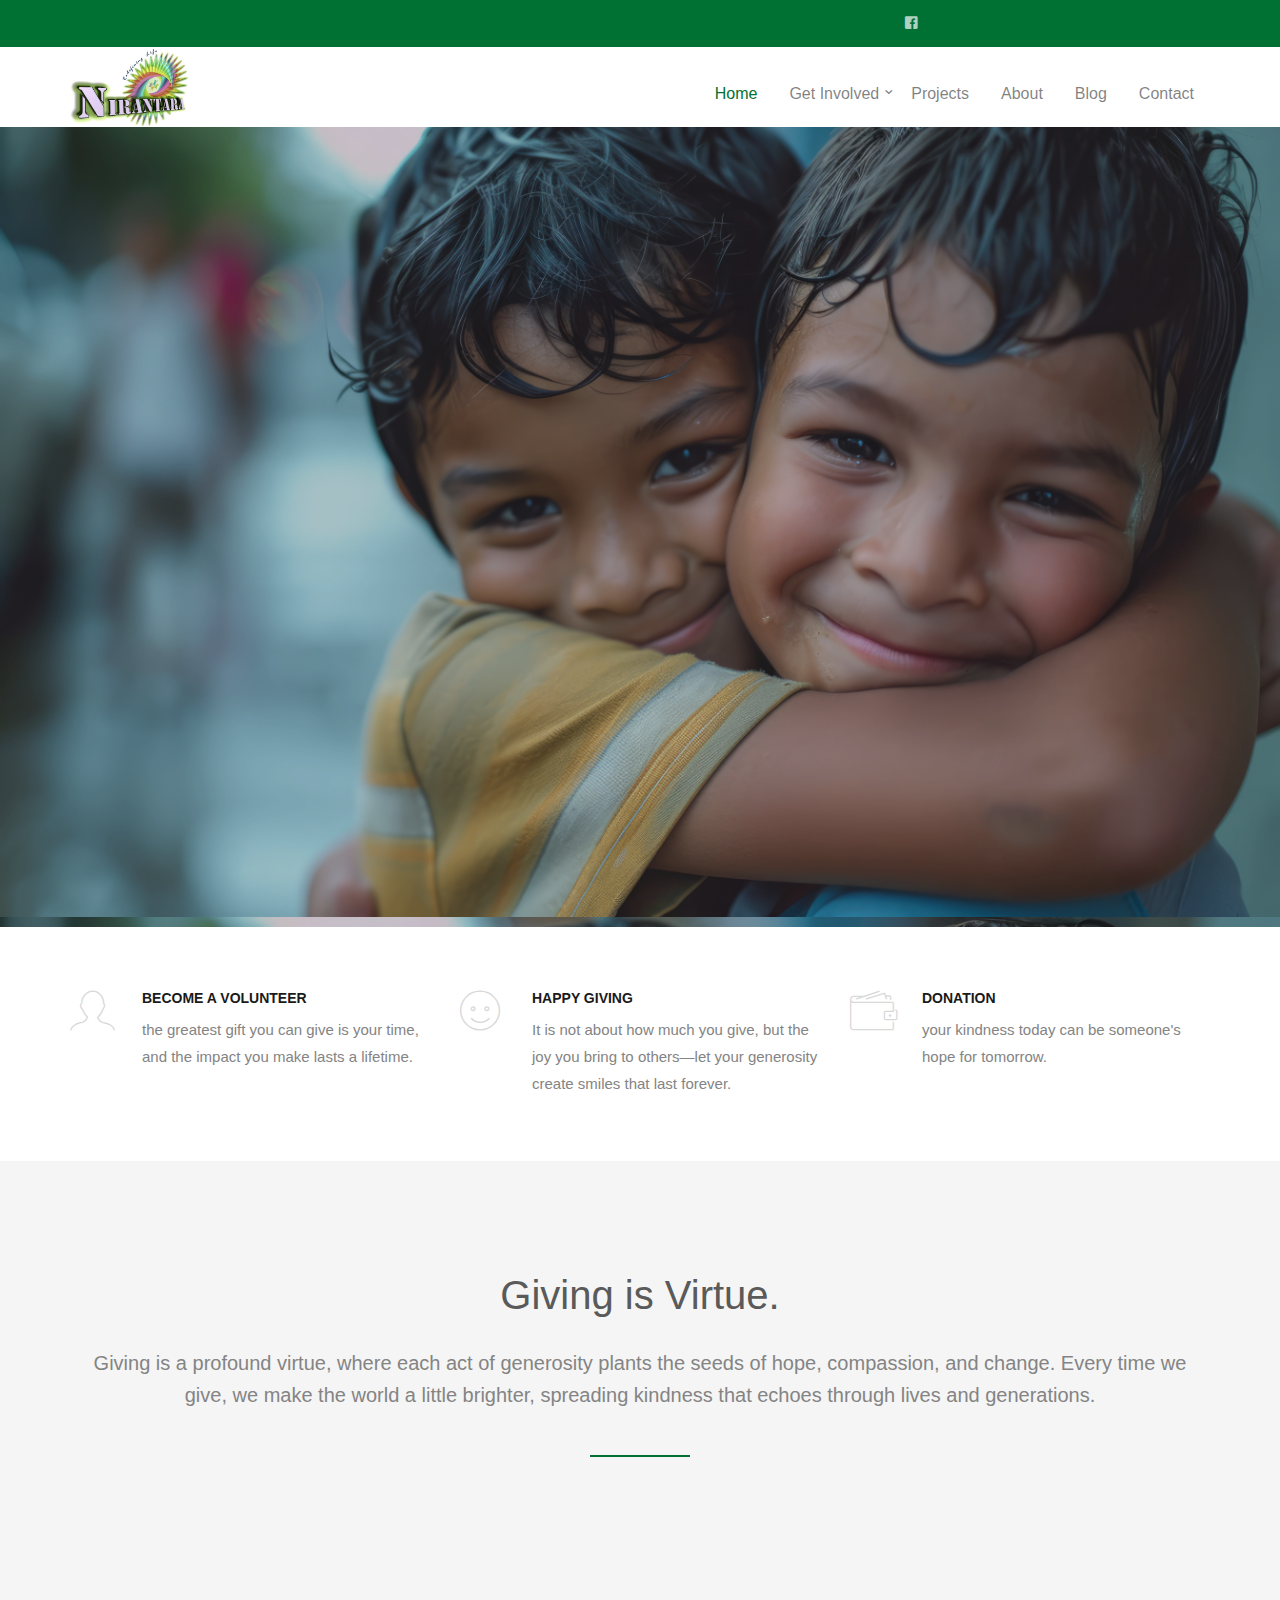
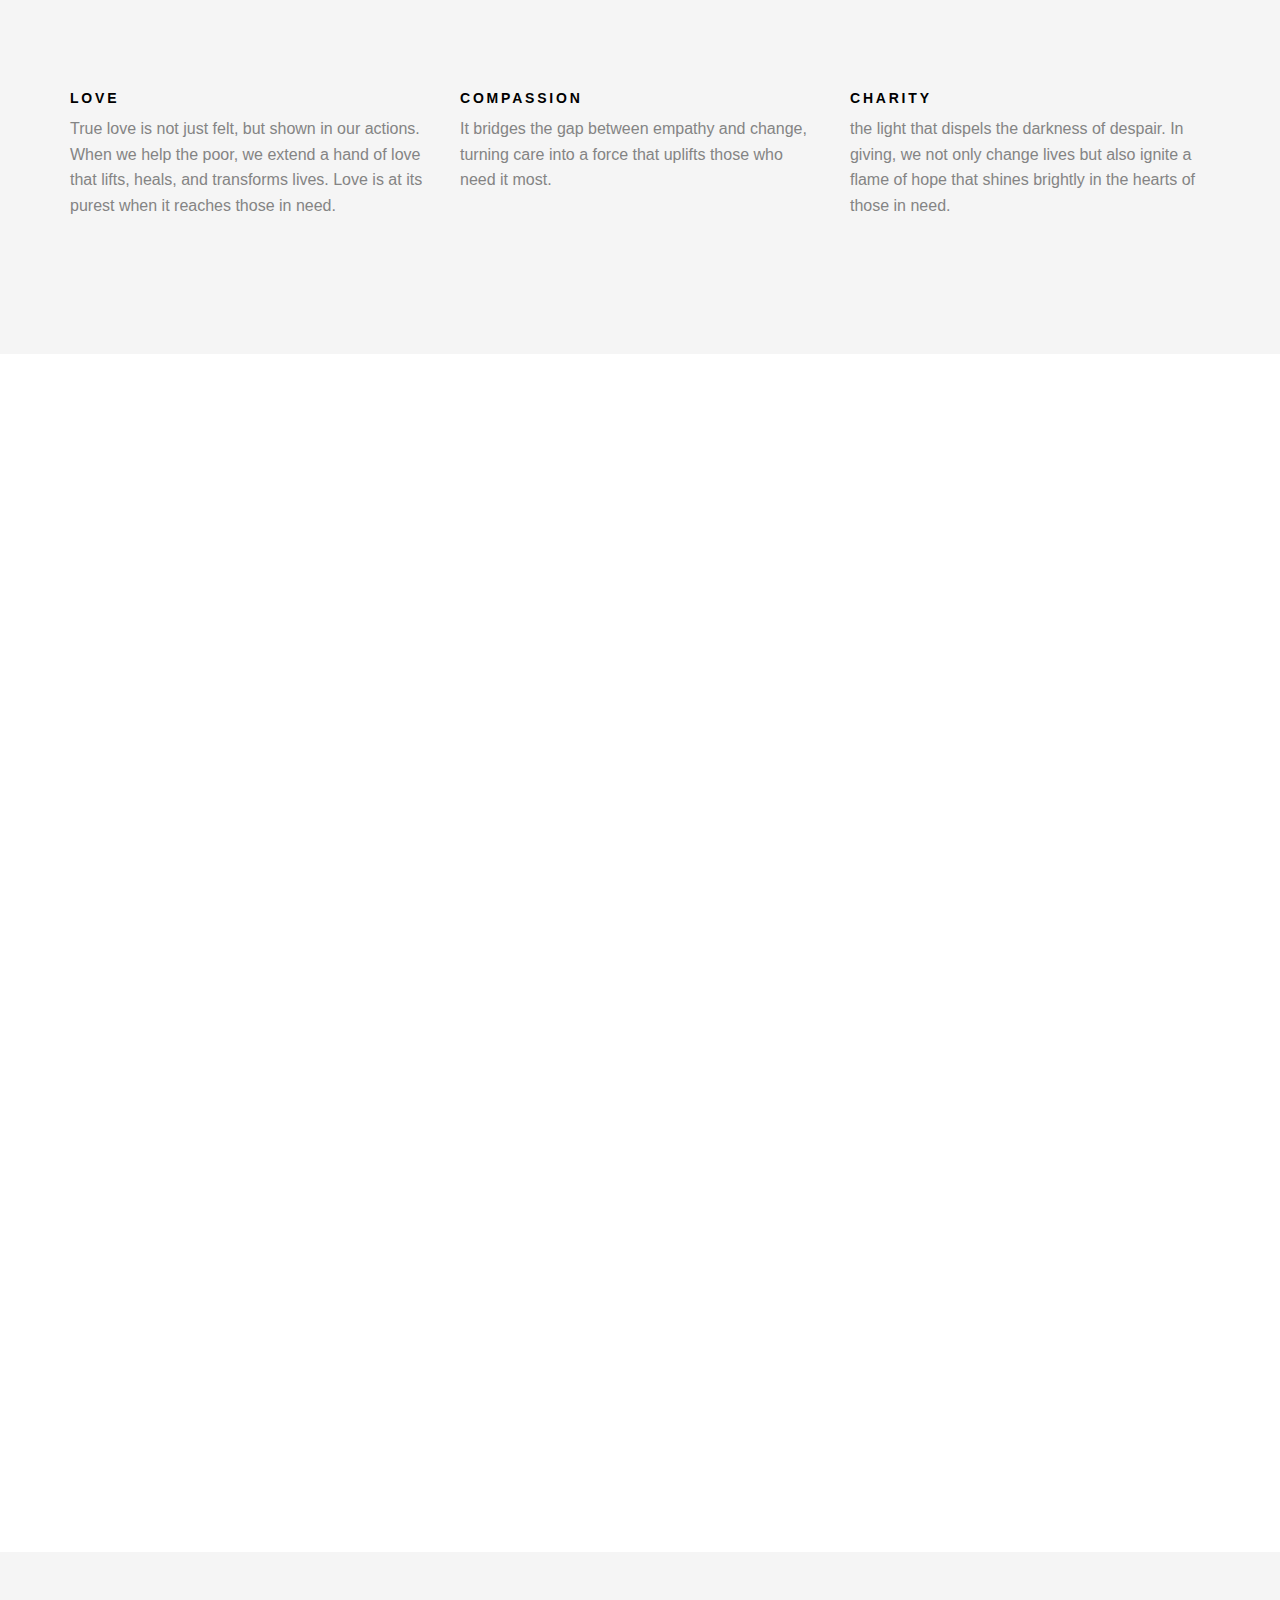
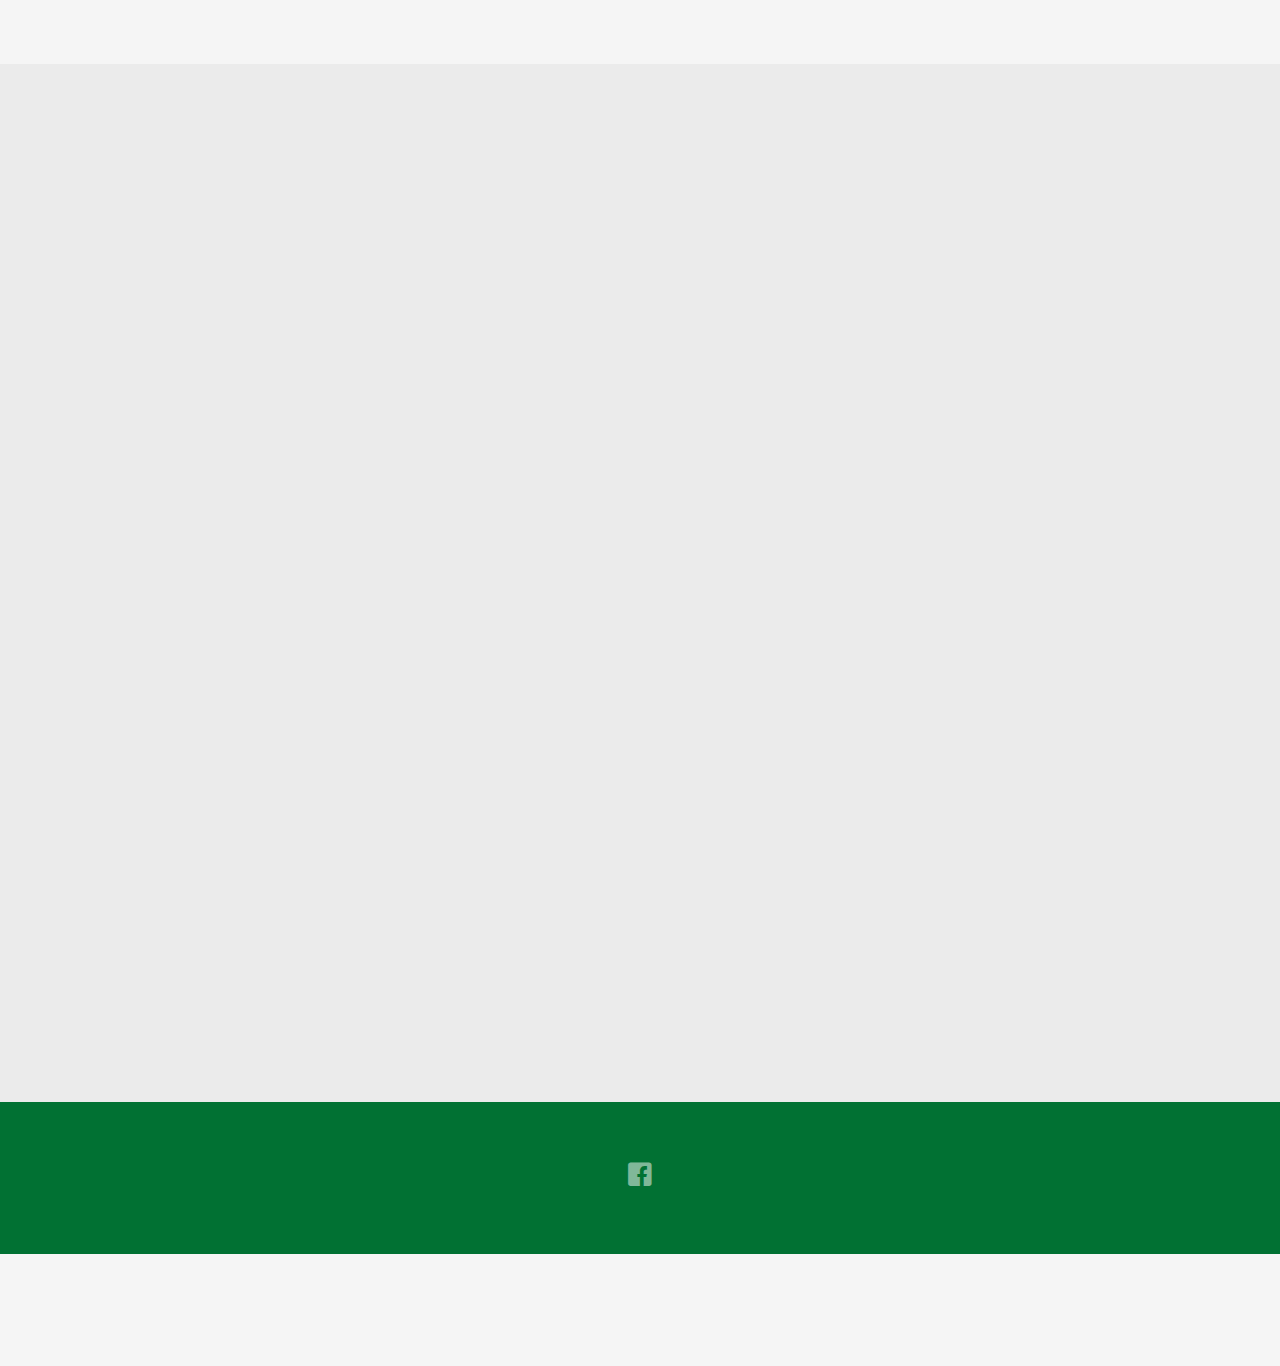
==== index.html @ 63028331 "v3" ====
<!DOCTYPE html>
<!--[if lt IE 7]>      <html class="no-js lt-ie9 lt-ie8 lt-ie7"> <![endif]-->
<!--[if IE 7]>         <html class="no-js lt-ie9 lt-ie8"> <![endif]-->
<!--[if IE 8]>         <html class="no-js lt-ie9"> <![endif]-->
<!--[if gt IE 8]><!--> <html class="no-js"> <!--<![endif]-->
	<head>
	<meta charset="utf-8">
	<meta http-equiv="X-UA-Compatible" content="IE=edge">
	<title>Charity &mdash; Nirantara Foundation</title>
	<meta name="viewport" content="width=device-width, initial-scale=1">
	<meta name="description" content="Free HTML5 Template by FREEHTML5.CO" />
	<meta name="keywords" content="free html5, free template, free bootstrap, html5, css3, mobile first, responsive" />
	<meta name="author" content="FREEHTML5.CO" />

 
	<meta property="og:title" content=""/>
	<meta property="og:image" content=""/>
	<meta property="og:url" content=""/>
	<meta property="og:site_name" content=""/>
	<meta property="og:description" content=""/>
	<meta name="twitter:title" content="" />
	<meta name="twitter:image" content="" />
	<meta name="twitter:url" content="" />
	<meta name="twitter:card" content="" />

	<!-- Place favicon.ico and apple-touch-icon.png in the root directory -->
	<link rel="shortcut icon" href="favicon.ico">

	<!-- <link href='https://fonts.googleapis.com/css?family=Open+Sans:400,700,300' rel='stylesheet' type='text/css'> -->
	
	<!-- Animate.css -->
	<link rel="stylesheet" href="css/animate.css">
	<!-- Icomoon Icon Fonts-->
	<link rel="stylesheet" href="css/icomoon.css">
	<!-- Bootstrap  -->
	<link rel="stylesheet" href="css/bootstrap.css">
	<!-- Superfish -->
	<link rel="stylesheet" href="css/superfish.css">

	<link rel="stylesheet" href="css/style.css">


	<!-- Modernizr JS -->
	<script src="js/modernizr-2.6.2.min.js"></script>
	<!-- FOR IE9 below -->
	<!--[if lt IE 9]>
	<script src="js/respond.min.js"></script>
	<![endif]-->

	</head>
	<body>
		<div id="fh5co-wrapper">
		<div id="fh5co-page">
		<div class="header-top">
			<div class="container">
				<div class="row">
					<div class="col-md-6 col-sm-6 text-left fh5co-link">

					</div>
					<div class="col-md-6 col-sm-6 text-right fh5co-social">
						<a href="https://www.facebook.com/NirantaraFoundation/" class="grow"><i class="icon-facebook2"></i></a>
					</div>
				</div>
			</div>
		</div>
		<header id="fh5co-header-section" class="sticky-banner">
			<div class="container">
				<div class="nav-header">
					<a href="#" class="js-fh5co-nav-toggle fh5co-nav-toggle dark"><i></i></a>
					<h1 id="fh5co-logo"><a href="index.html"></a></h1>
					<img src="images/Nirantara (1).png" style="width: 120px; height:80px;">
                  
					<!-- START #fh5co-menu-wrap -->
					<nav id="fh5co-menu-wrap" role="navigation">
						<ul class="sf-menu" id="fh5co-primary-menu">
							<li class="active">
								<a href="index.html">Home</a>
							</li>
							<li>
								<a href="#" class="fh5co-sub-ddown">Get Involved</a>
								<ul class="fh5co-sub-menu">
									<li><a href="donate.html" style="opacity: 2 ;">Donate</a></li>
									<li><a href="#" style="opacity: 0.35;">Fundraise</a></li>
									<li><a href="#" style="opacity: 0.35;">Campaign</a></li>
									<li><a href="#" style="opacity: 0.35;">Volunteer</a></li>
								</ul>
							</li>
							
							<li>
								<a href="projects.html">Projects</a>
							</li>
							<li><a href="about.html">About</a></li>
							<li><a href="blog.html">Blog</a></li>
							<li><a href="contact.html">Contact</a></li>
						</ul>
					</nav>
				</div>
			</div>
		</header>


		<div class="fh5co-hero">
			<div class="fh5co-overlay"></div>
			<div class="fh5co-cover text-center" data-stellar-background-ratio="0.5" style="background-image: url(images/cover_bg_1.jpg);">
				<div class="desc animate-box">
					<h2>Join Us in Making a Difference</h2>
					<span><a class="btn btn-primary btn-lg" href="donate.html">Donate Now</a></span>

				</div>
			</div>

		</div>
		<!-- end:header-top -->
		<div id="fh5co-features">
			<div class="container">
				<div class="row">
					<div class="col-md-4">

						<div class="feature-left">
							<span class="icon">
								<i class="icon-profile-male"></i>
							</span>
							<div class="feature-copy">
								<h3>Become a volunteer</h3>
								<p>the greatest gift you can give is your time, and the impact you make lasts a lifetime.</p>
								
							</div>
						</div>

					</div>

					<div class="col-md-4">
						<div class="feature-left">
							<span class="icon">
								<i class="icon-happy"></i>
							</span>
							<div class="feature-copy">
								<h3>Happy Giving</h3>
								<p>It is not about how much you give, but the joy you bring to others—let your generosity create smiles that last forever.</p>
								
							</div>
						</div>

					</div>
					<div class="col-md-4">
						<div class="feature-left">
							<span class="icon">
								<i class="icon-wallet"></i>
							</span>
							<div class="feature-copy">
								<h3>Donation</h3>
								<p>your kindness today can be someone's hope for tomorrow.</p>
								
							</div>
						</div>
					</div>
				</div>
			</div>
		</div>

		<div id="fh5co-feature-product" class="fh5co-section-gray">
			<div class="container">
				<div class="row">
					<div class="col-md-12 text-center heading-section">
						<h3>Giving is Virtue.</h3>
						<p>Giving is a profound virtue, where each act of generosity plants the seeds of hope, compassion, and change. Every time we give, we make the world a little brighter, spreading kindness that echoes through lives and generations.</p>
					</div>
				</div>

				<div class="row row-bottom-padded-md">
					<div class="col-md-12 text-center animate-box">
						<p><img src="C:\Users\richu jos cherian\OneDrive\Desktop\charity\images\new\1.jpg.jpg" class="img-responsive"></p>
					</div>
					<div class="col-md-6 text-center animate-box">
						<p><img src="C:\Users\richu jos cherian\OneDrive\Desktop\charity\images\new\2.jpg"  class="img-responsive"></p>
					</div>
					<div class="col-md-6 text-center animate-box">
						<p><img src="C:\Users\richu jos cherian\OneDrive\Desktop\charity\images\new\3.jpg" alt="Free HTML5 Bootstrap Template" class="img-responsive"></p>
					</div>
				</div>
				<div class="row">
					<div class="col-md-4">
						<div class="feature-text">
							<h3>Love</h3>
							<p>True love is not just felt, but shown in our actions. When we help the poor, we extend a hand of love that lifts, heals, and transforms lives. Love is at its purest when it reaches those in need.</p>
						</div>
					</div>
					<div class="col-md-4">
						<div class="feature-text">
							<h3>Compassion</h3>
							<p>It bridges the gap between empathy and change, turning care into a force that uplifts those who need it most.</p>
						</div>
					</div>
					<div class="col-md-4">
						<div class="feature-text">
							<h3>Charity</h3>
							<p>the light that dispels the darkness of despair. In giving, we not only change lives but also ignite a flame of hope that shines brightly in the hearts of those in need.</p>
						</div>
					</div>
				</div>

				
			</div>
		</div>

		
		<div id="fh5co-portfolio">
			<div class="container">

				<div class="row">
					<div class="col-md-6 col-md-offset-3 text-center heading-section animate-box">
						<h3>Our Gallery</h3>
						</div>
				</div>

				
				<div class="row row-bottom-padded-md">
					<div class="col-md-12">
						<ul id="fh5co-portfolio-list">

							<li class="two-third animate-box" data-animate-effect="fadeIn" style="background-image: url('C:/Users/richu jos cherian/OneDrive/Desktop/charity/images/new/4.jpg');">

								<a href="#" class="color-3">
									<div class="case-studies-summary">
										<span>Give Love</span>
										<h2>Donation is caring</h2>
									</div>
								</a>
							</li>
						
							<li class="one-third animate-box" data-animate-effect="fadeIn" style="background-image: url('C:/Users/richu jos cherian/OneDrive/Desktop/charity/images/new/IMG20240126120654.jpg');">

								<a href="#" class="color-4">
									<div class="case-studies-summary">
										<span>Give Love</span>
										<h2>Small acts, big impacts</h2>
									</div>
								</a>
							</li>

							<li class="one-third animate-box" data-animate-effect="fadeIn" style="background-image: url('C:/Users/richu jos cherian/OneDrive/Desktop/charity/images/new/IMG20231202111109.jpg'); "> 
								<a href="#" class="color-5">
									<div class="case-studies-summary">
										<span>Give Love</span>
										<h2>Share hope through donations</h2>
									</div>
								</a>
							</li>
							<li class="two-third animate-box" data-animate-effect="fadeIn" style="background-image: url('C:/Users/richu jos cherian/OneDrive/Desktop/charity/images/new/IMG20231201114605.jpg'); ">
								<a href="#" class="color-6">
									<div class="case-studies-summary">
										<span>Give Love</span>
										<h2>Giving changes lives</h2>
									</div>
								</a>
							</li>
						</ul>		
					</div>
				</div>


				</div>

				
			</div>
		</div>
		

		
		<div id="fh5co-content-section" class="fh5co-section-gray">
			
		<!-- END What we do -->


		<div id="fh5co-blog-section" class="fh5co-section-gray">
			<div class="container">
				<div class="row">
					<div class="col-md-8 col-md-offset-2 text-center heading-section animate-box">
						<h3>Recent From Blog</h3>
						<p>These are the some of our recent successful events </p>
					</div>
				</div>
			</div>
			<div class="container">
				<div class="row row-bottom-padded-md">
					<div class="col-lg-4 col-md-4 col-sm-6">
						<div class="fh5co-blog animate-box">
							<div class="blog-text">
								<div class="prod-title">
									<h3><a href=""#>Jeeva Jyothi-wheel chair donation</a></h3>
									<span class="posted_by">8th sep 2024</span>
									<p>As part of our Jeeva Jyothi project, we have donated wheelchairs to individuals in need, helping enhance their mobility and independence. This initiative reflects our commitment to uplifting lives and promoting inclusivity for those with disabilities. By providing essential support, we aim to empower recipients and ensure they can navigate their daily lives with dignity and ease.</p>
								</div>
							</div> 
						</div>
					</div>
					<div class="col-lg-4 col-md-4 col-sm-6">
						<div class="fh5co-blog animate-box">
							<div class="blog-text">
								<div class="prod-title">
									<h3><a href=""#>Shikshana-science experiment kit donation</a></h3>
									<span class="posted_by">31st Aug 2024</span>
	
									<p>As part of our Shikshana project, we have donated science experiment kits to 20 government schools. This initiative aims to enhance the learning experience by providing students with hands-on opportunities to explore scientific concepts. By equipping schools with these resources, we strive to foster a love for science and encourage creativity and critical thinking among young learners.</p>
									
								</div>
							</div> 
						</div>
					</div>
					<div class="clearfix visible-sm-block"></div>
					<div class="col-lg-4 col-md-4 col-sm-6">
						<div class="fh5co-blog animate-box">
							<div class="blog-text">
								<div class="prod-title">
									<h3><a href=""#>Jeeva Jyothi-medicine support to old age peoples</a></h3>
									<span class="posted_by">24th july 2024</span>
									
									<p>We have provided medicine support to elderly individuals in need, ensuring they have access to essential medications for their health and well-being. This initiative aims to enhance the quality of life for senior citizens, promoting their dignity and independence. </p>
									
								</div>
							</div> 
						</div>
					</div>
					<div class="clearfix visible-md-block"></div>
				</div>

				<div class="row">
					<div class="col-md-4 col-md-offset-4 text-center animate-box">
						<a href="#" class="btn btn-primary btn-lg">Our Blog</a>
					</div>
				</div>

			</div>
		</div>
		<!-- fh5co-blog-section -->
		<footer>
			<div id="footer">
				<div class="container">
					<div class="row">
						<div class="col-md-6 col-md-offset-3 text-center">
							<p class="fh5co-social-icons">
								
								<a href="https://www.facebook.com/NirantaraFoundation/"><i class="icon-facebook2"></i></a>

							</p>
							</div>
					</div>
				</div>
			</div>
		</footer>
	

	</div>
	<!-- END fh5co-page -->

	</div>
	<!-- END fh5co-wrapper -->

	<!-- jQuery -->


	<script src="js/jquery.min.js"></script>
	<!-- jQuery Easing -->
	<script src="js/jquery.easing.1.3.js"></script>
	<!-- Bootstrap -->
	<script src="js/bootstrap.min.js"></script>
	<!-- Waypoints -->
	<script src="js/jquery.waypoints.min.js"></script>
	<script src="js/sticky.js"></script>

	<!-- Stellar -->
	<script src="js/jquery.stellar.min.js"></script>
	<!-- Superfish -->
	<script src="js/hoverIntent.js"></script>
	<script src="js/superfish.js"></script>
	
	<!-- Main JS -->
	<script src="js/main.js"></script>

	</body>
</html>
---- css/icomoon.css ----
@font-face {
    font-family: 'icomoon';
    src:    url('fonts/icomoon.eot?1oniuf');
    src:    url('fonts/icomoon.eot?1oniuf#iefix') format('embedded-opentype'),
        url('fonts/icomoon.ttf?1oniuf') format('truetype'),
        url('fonts/icomoon.woff?1oniuf') format('woff'),
        url('fonts/icomoon.svg?1oniuf#icomoon') format('svg');
    font-weight: normal;
    font-style: normal;
}

[class^="icon-"], [class*=" icon-"] {
    /* use !important to prevent issues with browser extensions that change fonts */
    font-family: 'icomoon' !important;
    speak: none;
    font-style: normal;
    font-weight: normal;
    font-variant: normal;
    text-transform: none;
    line-height: 1;

    /* Better Font Rendering =========== */
    -webkit-font-smoothing: antialiased;
    -moz-osx-font-smoothing: grayscale;
}

.icon-mobile:before {
    content: "\e000";
}
.icon-laptop:before {
    content: "\e001";
}
.icon-desktop:before {
    content: "\e002";
}
.icon-tablet:before {
    content: "\e003";
}
.icon-phone:before {
    content: "\e004";
}
.icon-document:before {
    content: "\e005";
}
.icon-documents:before {
    content: "\e006";
}
.icon-search:before {
    content: "\e007";
}
.icon-clipboard:before {
    content: "\e008";
}
.icon-newspaper:before {
    content: "\e009";
}
.icon-notebook:before {
    content: "\e00a";
}
.icon-book-open:before {
    content: "\e00b";
}
.icon-browser:before {
    content: "\e00c";
}
.icon-calendar:before {
    content: "\e00d";
}
.icon-presentation:before {
    content: "\e00e";
}
.icon-picture:before {
    content: "\e00f";
}
.icon-pictures:before {
    content: "\e010";
}
.icon-video:before {
    content: "\e011";
}
.icon-camera:before {
    content: "\e012";
}
.icon-printer:before {
    content: "\e013";
}
.icon-toolbox:before {
    content: "\e014";
}
.icon-briefcase:before {
    content: "\e015";
}
.icon-wallet:before {
    content: "\e016";
}
.icon-gift:before {
    content: "\e017";
}
.icon-bargraph:before {
    content: "\e018";
}
.icon-grid:before {
    content: "\e019";
}
.icon-expand:before {
    content: "\e01a";
}
.icon-focus:before {
    content: "\e01b";
}
.icon-edit:before {
    content: "\e01c";
}
.icon-adjustments:before {
    content: "\e01d";
}
.icon-ribbon:before {
    content: "\e01e";
}
.icon-hourglass:before {
    content: "\e01f";
}
.icon-lock:before {
    content: "\e020";
}
.icon-megaphone:before {
    content: "\e021";
}
.icon-shield:before {
    content: "\e022";
}
.icon-trophy:before {
    content: "\e023";
}
.icon-flag:before {
    content: "\e024";
}
.icon-map:before {
    content: "\e025";
}
.icon-puzzle:before {
    content: "\e026";
}
.icon-basket:before {
    content: "\e027";
}
.icon-envelope:before {
    content: "\e028";
}
.icon-streetsign:before {
    content: "\e029";
}
.icon-telescope:before {
    content: "\e02a";
}
.icon-gears:before {
    content: "\e02b";
}
.icon-key:before {
    content: "\e02c";
}
.icon-paperclip:before {
    content: "\e02d";
}
.icon-attachment:before {
    content: "\e02e";
}
.icon-pricetags:before {
    content: "\e02f";
}
.icon-lightbulb:before {
    content: "\e030";
}
.icon-layers:before {
    content: "\e031";
}
.icon-pencil:before {
    content: "\e032";
}
.icon-tools:before {
    content: "\e033";
}
.icon-tools-2:before {
    content: "\e034";
}
.icon-scissors:before {
    content: "\e035";
}
.icon-paintbrush:before {
    content: "\e036";
}
.icon-magnifying-glass:before {
    content: "\e037";
}
.icon-circle-compass:before {
    content: "\e038";
}
.icon-linegraph:before {
    content: "\e039";
}
.icon-mic:before {
    content: "\e03a";
}
.icon-strategy:before {
    content: "\e03b";
}
.icon-beaker:before {
    content: "\e03c";
}
.icon-caution:before {
    content: "\e03d";
}
.icon-recycle:before {
    content: "\e03e";
}
.icon-anchor:before {
    content: "\e03f";
}
.icon-profile-male:before {
    content: "\e040";
}
.icon-profile-female:before {
    content: "\e041";
}
.icon-bike:before {
    content: "\e042";
}
.icon-wine:before {
    content: "\e043";
}
.icon-hotairballoon:before {
    content: "\e044";
}
.icon-globe:before {
    content: "\e045";
}
.icon-genius:before {
    content: "\e046";
}
.icon-map-pin:before {
    content: "\e047";
}
.icon-dial:before {
    content: "\e048";
}
.icon-chat:before {
    content: "\e049";
}
.icon-heart:before {
    content: "\e04a";
}
.icon-cloud:before {
    content: "\e04b";
}
.icon-upload:before {
    content: "\e04c";
}
.icon-download:before {
    content: "\e04d";
}
.icon-target:before {
    content: "\e04e";
}
.icon-hazardous:before {
    content: "\e04f";
}
.icon-piechart:before {
    content: "\e050";
}
.icon-speedometer:before {
    content: "\e051";
}
.icon-global:before {
    content: "\e052";
}
.icon-compass:before {
    content: "\e053";
}
.icon-lifesaver:before {
    content: "\e054";
}
.icon-clock:before {
    content: "\e055";
}
.icon-aperture:before {
    content: "\e056";
}
.icon-quote:before {
    content: "\e057";
}
.icon-scope:before {
    content: "\e058";
}
.icon-alarmclock:before {
    content: "\e059";
}
.icon-refresh:before {
    content: "\e05a";
}
.icon-happy:before {
    content: "\e05b";
}
.icon-sad:before {
    content: "\e05c";
}
.icon-facebook:before {
    content: "\e05d";
}
.icon-twitter:before {
    content: "\e05e";
}
.icon-googleplus:before {
    content: "\e05f";
}
.icon-rss:before {
    content: "\e060";
}
.icon-tumblr:before {
    content: "\e061";
}
.icon-linkedin:before {
    content: "\e062";
}
.icon-dribbble:before {
    content: "\e063";
}
.icon-box2:before {
    content: "\ea82";
}
.icon-write:before {
    content: "\ea83";
}
.icon-clock2:before {
    content: "\ea84";
}
.icon-reply2:before {
    content: "\ea85";
}
.icon-reply-all2:before {
    content: "\ea86";
}
.icon-forward2:before {
    content: "\ea87";
}
.icon-flag2:before {
    content: "\ea88";
}
.icon-search2:before {
    content: "\ea89";
}
.icon-trash2:before {
    content: "\ea8a";
}
.icon-envelope2:before {
    content: "\ea8b";
}
.icon-bubble:before {
    content: "\ea8c";
}
.icon-bubbles:before {
    content: "\ea8d";
}
.icon-user2:before {
    content: "\ea8e";
}
.icon-users2:before {
    content: "\ea8f";
}
.icon-cloud2:before {
    content: "\ea90";
}
.icon-download2:before {
    content: "\ea91";
}
.icon-upload2:before {
    content: "\ea92";
}
.icon-rain:before {
    content: "\ea93";
}
.icon-sun:before {
    content: "\ea94";
}
.icon-moon2:before {
    content: "\ea95";
}
.icon-bell2:before {
    content: "\ea96";
}
.icon-folder2:before {
    content: "\ea97";
}
.icon-pin2:before {
    content: "\ea98";
}
.icon-sound2:before {
    content: "\ea99";
}
.icon-microphone:before {
    content: "\ea9a";
}
.icon-camera2:before {
    content: "\ea9b";
}
.icon-image2:before {
    content: "\ea9c";
}
.icon-cog2:before {
    content: "\ea9d";
}
.icon-calendar2:before {
    content: "\ea9e";
}
.icon-book2:before {
    content: "\ea9f";
}
.icon-map-marker:before {
    content: "\eaa0";
}
.icon-store:before {
    content: "\eaa1";
}
.icon-support:before {
    content: "\eaa2";
}
.icon-tag2:before {
    content: "\eaa3";
}
.icon-heart2:before {
    content: "\eaa4";
}
.icon-video-camera:before {
    content: "\eaa5";
}
.icon-trophy2:before {
    content: "\eaa6";
}
.icon-cart:before {
    content: "\eaa7";
}
.icon-eye2:before {
    content: "\eaa8";
}
.icon-cancel:before {
    content: "\eaa9";
}
.icon-chart:before {
    content: "\eaaa";
}
.icon-target2:before {
    content: "\eaab";
}
.icon-printer2:before {
    content: "\eaac";
}
.icon-location2:before {
    content: "\eaad";
}
.icon-bookmark2:before {
    content: "\eaae";
}
.icon-monitor:before {
    content: "\eaaf";
}
.icon-cross2:before {
    content: "\eab0";
}
.icon-plus2:before {
    content: "\eab1";
}
.icon-left:before {
    content: "\eab2";
}
.icon-up:before {
    content: "\eab3";
}
.icon-browser2:before {
    content: "\eab4";
}
.icon-windows:before {
    content: "\eab5";
}
.icon-switch2:before {
    content: "\eab6";
}
.icon-dashboard:before {
    content: "\eab7";
}
.icon-play:before {
    content: "\eab8";
}
.icon-fast-forward:before {
    content: "\eab9";
}
.icon-next:before {
    content: "\eaba";
}
.icon-refresh2:before {
    content: "\eabb";
}
.icon-film:before {
    content: "\eabc";
}
.icon-home2:before {
    content: "\eabd";
}
.icon-add-to-list:before {
    content: "\e901";
}
.icon-classic-computer:before {
    content: "\e902";
}
.icon-controller-fast-backward:before {
    content: "\e903";
}
.icon-creative-commons-attribution:before {
    content: "\e904";
}
.icon-creative-commons-noderivs:before {
    content: "\e905";
}
.icon-creative-commons-noncommercial-eu:before {
    content: "\e906";
}
.icon-creative-commons-noncommercial-us:before {
    content: "\e907";
}
.icon-creative-commons-public-domain:before {
    content: "\e908";
}
.icon-creative-commons-remix:before {
    content: "\e909";
}
.icon-creative-commons-share:before {
    content: "\e90a";
}
.icon-creative-commons-sharealike:before {
    content: "\e90b";
}
.icon-creative-commons:before {
    content: "\e90c";
}
.icon-document-landscape:before {
    content: "\e90d";
}
.icon-remove-user:before {
    content: "\e90e";
}
.icon-warning:before {
    content: "\e90f";
}
.icon-arrow-bold-down:before {
    content: "\e910";
}
.icon-arrow-bold-left:before {
    content: "\e911";
}
.icon-arrow-bold-right:before {
    content: "\e912";
}
.icon-arrow-bold-up:before {
    content: "\e913";
}
.icon-arrow-down:before {
    content: "\e914";
}
.icon-arrow-left:before {
    content: "\e915";
}
.icon-arrow-long-down:before {
    content: "\e916";
}
.icon-arrow-long-left:before {
    content: "\e917";
}
.icon-arrow-long-right:before {
    content: "\e918";
}
.icon-arrow-long-up:before {
    content: "\e919";
}
.icon-arrow-right:before {
    content: "\e91a";
}
.icon-arrow-up:before {
    content: "\e91b";
}
.icon-arrow-with-circle-down:before {
    content: "\e91c";
}
.icon-arrow-with-circle-left:before {
    content: "\e91d";
}
.icon-arrow-with-circle-right:before {
    content: "\e91e";
}
.icon-arrow-with-circle-up:before {
    content: "\e91f";
}
.icon-bookmark:before {
    content: "\e920";
}
.icon-bookmarks:before {
    content: "\e921";
}
.icon-chevron-down:before {
    content: "\e922";
}
.icon-chevron-left:before {
    content: "\e923";
}
.icon-chevron-right:before {
    content: "\e924";
}
.icon-chevron-small-down:before {
    content: "\e925";
}
.icon-chevron-small-left:before {
    content: "\e926";
}
.icon-chevron-small-right:before {
    content: "\e927";
}
.icon-chevron-small-up:before {
    content: "\e928";
}
.icon-chevron-thin-down:before {
    content: "\e929";
}
.icon-chevron-thin-left:before {
    content: "\e92a";
}
.icon-chevron-thin-right:before {
    content: "\e92b";
}
.icon-chevron-thin-up:before {
    content: "\e92c";
}
.icon-chevron-up:before {
    content: "\e92d";
}
.icon-chevron-with-circle-down:before {
    content: "\e92e";
}
.icon-chevron-with-circle-left:before {
    content: "\e92f";
}
.icon-chevron-with-circle-right:before {
    content: "\e930";
}
.icon-chevron-with-circle-up:before {
    content: "\e931";
}
.icon-cloud3:before {
    content: "\e932";
}
.icon-controller-fast-forward:before {
    content: "\e933";
}
.icon-controller-jump-to-start:before {
    content: "\e934";
}
.icon-controller-next:before {
    content: "\e935";
}
.icon-controller-paus:before {
    content: "\e936";
}
.icon-controller-play:before {
    content: "\e937";
}
.icon-controller-record:before {
    content: "\e938";
}
.icon-controller-stop:before {
    content: "\e939";
}
.icon-controller-volume:before {
    content: "\e93a";
}
.icon-dot-single:before {
    content: "\e93b";
}
.icon-dots-three-horizontal:before {
    content: "\e93c";
}
.icon-dots-three-vertical:before {
    content: "\e93d";
}
.icon-dots-two-horizontal:before {
    content: "\e93e";
}
.icon-dots-two-vertical:before {
    content: "\e93f";
}
.icon-download3:before {
    content: "\e940";
}
.icon-emoji-flirt:before {
    content: "\e941";
}
.icon-flow-branch:before {
    content: "\e942";
}
.icon-flow-cascade:before {
    content: "\e943";
}
.icon-flow-line:before {
    content: "\e944";
}
.icon-flow-parallel:before {
    content: "\e945";
}
.icon-flow-tree:before {
    content: "\e946";
}
.icon-install:before {
    content: "\e947";
}
.icon-layers2:before {
    content: "\e948";
}
.icon-open-book:before {
    content: "\e949";
}
.icon-resize-100:before {
    content: "\e94a";
}
.icon-resize-full-screen:before {
    content: "\e94b";
}
.icon-save:before {
    content: "\e94c";
}
.icon-select-arrows:before {
    content: "\e94d";
}
.icon-sound-mute:before {
    content: "\e94e";
}
.icon-sound:before {
    content: "\e94f";
}
.icon-trash:before {
    content: "\e950";
}
.icon-triangle-down:before {
    content: "\e951";
}
.icon-triangle-left:before {
    content: "\e952";
}
.icon-triangle-right:before {
    content: "\e953";
}
.icon-triangle-up:before {
    content: "\e954";
}
.icon-uninstall:before {
    content: "\e955";
}
.icon-upload-to-cloud:before {
    content: "\e956";
}
.icon-upload3:before {
    content: "\e957";
}
.icon-add-user:before {
    content: "\e958";
}
.icon-address:before {
    content: "\e959";
}
.icon-adjust:before {
    content: "\e95a";
}
.icon-air:before {
    content: "\e95b";
}
.icon-aircraft-landing:before {
    content: "\e95c";
}
.icon-aircraft-take-off:before {
    content: "\e95d";
}
.icon-aircraft:before {
    content: "\e95e";
}
.icon-align-bottom:before {
    content: "\e95f";
}
.icon-align-horizontal-middle:before {
    content: "\e960";
}
.icon-align-left:before {
    content: "\e961";
}
.icon-align-right:before {
    content: "\e962";
}
.icon-align-top:before {
    content: "\e963";
}
.icon-align-vertical-middle:before {
    content: "\e964";
}
.icon-archive:before {
    content: "\e965";
}
.icon-area-graph:before {
    content: "\e966";
}
.icon-attachment2:before {
    content: "\e967";
}
.icon-awareness-ribbon:before {
    content: "\e968";
}
.icon-back-in-time:before {
    content: "\e969";
}
.icon-back:before {
    content: "\e96a";
}
.icon-bar-graph:before {
    content: "\e96b";
}
.icon-battery:before {
    content: "\e96c";
}
.icon-beamed-note:before {
    content: "\e96d";
}
.icon-bell:before {
    content: "\e96e";
}
.icon-blackboard:before {
    content: "\e96f";
}
.icon-block:before {
    content: "\e970";
}
.icon-book:before {
    content: "\e971";
}
.icon-bowl:before {
    content: "\e972";
}
.icon-box:before {
    content: "\e973";
}
.icon-briefcase2:before {
    content: "\e974";
}
.icon-browser3:before {
    content: "\e975";
}
.icon-brush:before {
    content: "\e976";
}
.icon-bucket:before {
    content: "\e977";
}
.icon-cake:before {
    content: "\e978";
}
.icon-calculator:before {
    content: "\e979";
}
.icon-calendar3:before {
    content: "\e97a";
}
.icon-camera3:before {
    content: "\e97b";
}
.icon-ccw:before {
    content: "\e97c";
}
.icon-chat2:before {
    content: "\e97d";
}
.icon-check:before {
    content: "\e97e";
}
.icon-circle-with-cross:before {
    content: "\e97f";
}
.icon-circle-with-minus:before {
    content: "\e980";
}
.icon-circle-with-plus:before {
    content: "\e981";
}
.icon-circle:before {
    content: "\e982";
}
.icon-circular-graph:before {
    content: "\e983";
}
.icon-clapperboard:before {
    content: "\e984";
}
.icon-clipboard2:before {
    content: "\e985";
}
.icon-clock3:before {
    content: "\e986";
}
.icon-code:before {
    content: "\e987";
}
.icon-cog:before {
    content: "\e988";
}
.icon-colours:before {
    content: "\e989";
}
.icon-compass2:before {
    content: "\e98a";
}
.icon-copy:before {
    content: "\e98b";
}
.icon-credit-card:before {
    content: "\e98c";
}
.icon-credit:before {
    content: "\e98d";
}
.icon-cross:before {
    content: "\e98e";
}
.icon-cup:before {
    content: "\e98f";
}
.icon-cw:before {
    content: "\e990";
}
.icon-cycle:before {
    content: "\e991";
}
.icon-database:before {
    content: "\e992";
}
.icon-dial-pad:before {
    content: "\e993";
}
.icon-direction:before {
    content: "\e994";
}
.icon-document2:before {
    content: "\e995";
}
.icon-documents2:before {
    content: "\e996";
}
.icon-drink:before {
    content: "\e997";
}
.icon-drive:before {
    content: "\e998";
}
.icon-drop:before {
    content: "\e999";
}
.icon-edit2:before {
    content: "\e99a";
}
.icon-email:before {
    content: "\e99b";
}
.icon-emoji-happy:before {
    content: "\e99c";
}
.icon-emoji-neutral:before {
    content: "\e99d";
}
.icon-emoji-sad:before {
    content: "\e99e";
}
.icon-erase:before {
    content: "\e99f";
}
.icon-eraser:before {
    content: "\e9a0";
}
.icon-export:before {
    content: "\e9a1";
}
.icon-eye:before {
    content: "\e9a2";
}
.icon-feather:before {
    content: "\e9a3";
}
.icon-flag3:before {
    content: "\e9a4";
}
.icon-flash:before {
    content: "\e9a5";
}
.icon-flashlight:before {
    content: "\e9a6";
}
.icon-flat-brush:before {
    content: "\e9a7";
}
.icon-folder-images:before {
    content: "\e9a8";
}
.icon-folder-music:before {
    content: "\e9a9";
}
.icon-folder-video:before {
    content: "\e9aa";
}
.icon-folder:before {
    content: "\e9ab";
}
.icon-forward:before {
    content: "\e9ac";
}
.icon-funnel:before {
    content: "\e9ad";
}
.icon-game-controller:before {
    content: "\e9ae";
}
.icon-gauge:before {
    content: "\e9af";
}
.icon-globe2:before {
    content: "\e9b0";
}
.icon-graduation-cap:before {
    content: "\e9b1";
}
.icon-grid2:before {
    content: "\e9b2";
}
.icon-hair-cross:before {
    content: "\e9b3";
}
.icon-hand:before {
    content: "\e9b4";
}
.icon-heart-outlined:before {
    content: "\e9b5";
}
.icon-heart3:before {
    content: "\e9b6";
}
.icon-help-with-circle:before {
    content: "\e9b7";
}
.icon-help:before {
    content: "\e9b8";
}
.icon-home:before {
    content: "\e9b9";
}
.icon-hour-glass:before {
    content: "\e9ba";
}
.icon-image-inverted:before {
    content: "\e9bb";
}
.icon-image:before {
    content: "\e9bc";
}
.icon-images:before {
    content: "\e9bd";
}
.icon-inbox:before {
    content: "\e9be";
}
.icon-infinity:before {
    content: "\e9bf";
}
.icon-info-with-circle:before {
    content: "\e9c0";
}
.icon-info:before {
    content: "\e9c1";
}
.icon-key2:before {
    content: "\e9c2";
}
.icon-keyboard:before {
    content: "\e9c3";
}
.icon-lab-flask:before {
    content: "\e9c4";
}
.icon-landline:before {
    content: "\e9c5";
}
.icon-language:before {
    content: "\e9c6";
}
.icon-laptop2:before {
    content: "\e9c7";
}
.icon-leaf:before {
    content: "\e9c8";
}
.icon-level-down:before {
    content: "\e9c9";
}
.icon-level-up:before {
    content: "\e9ca";
}
.icon-lifebuoy:before {
    content: "\e9cb";
}
.icon-light-bulb:before {
    content: "\e9cc";
}
.icon-light-down:before {
    content: "\e9cd";
}
.icon-light-up:before {
    content: "\e9ce";
}
.icon-line-graph:before {
    content: "\e9cf";
}
.icon-link:before {
    content: "\e9d0";
}
.icon-list:before {
    content: "\e9d1";
}
.icon-location-pin:before {
    content: "\e9d2";
}
.icon-location:before {
    content: "\e9d3";
}
.icon-lock-open:before {
    content: "\e9d4";
}
.icon-lock2:before {
    content: "\e9d5";
}
.icon-log-out:before {
    content: "\e9d6";
}
.icon-login:before {
    content: "\e9d7";
}
.icon-loop:before {
    content: "\e9d8";
}
.icon-magnet:before {
    content: "\e9d9";
}
.icon-magnifying-glass2:before {
    content: "\e9da";
}
.icon-mail:before {
    content: "\e9db";
}
.icon-man:before {
    content: "\e9dc";
}
.icon-map2:before {
    content: "\e9dd";
}
.icon-mask:before {
    content: "\e9de";
}
.icon-medal:before {
    content: "\e9df";
}
.icon-megaphone2:before {
    content: "\e9e0";
}
.icon-menu:before {
    content: "\e9e1";
}
.icon-message:before {
    content: "\e9e2";
}
.icon-mic2:before {
    content: "\e9e3";
}
.icon-minus:before {
    content: "\e9e4";
}
.icon-mobile2:before {
    content: "\e9e5";
}
.icon-modern-mic:before {
    content: "\e9e6";
}
.icon-moon:before {
    content: "\e9e7";
}
.icon-mouse:before {
    content: "\e9e8";
}
.icon-music:before {
    content: "\e9e9";
}
.icon-network:before {
    content: "\e9ea";
}
.icon-new-message:before {
    content: "\e9eb";
}
.icon-new:before {
    content: "\e9ec";
}
.icon-news:before {
    content: "\e9ed";
}
.icon-note:before {
    content: "\e9ee";
}
.icon-notification:before {
    content: "\e9ef";
}
.icon-old-mobile:before {
    content: "\e9f0";
}
.icon-old-phone:before {
    content: "\e9f1";
}
.icon-palette:before {
    content: "\e9f2";
}
.icon-paper-plane:before {
    content: "\e9f3";
}
.icon-pencil2:before {
    content: "\e9f4";
}
.icon-phone2:before {
    content: "\e9f5";
}
.icon-pie-chart:before {
    content: "\e9f6";
}
.icon-pin:before {
    content: "\e9f7";
}
.icon-plus:before {
    content: "\e9f8";
}
.icon-popup:before {
    content: "\e9f9";
}
.icon-power-plug:before {
    content: "\e9fa";
}
.icon-price-ribbon:before {
    content: "\e9fb";
}
.icon-price-tag:before {
    content: "\e9fc";
}
.icon-print:before {
    content: "\e9fd";
}
.icon-progress-empty:before {
    content: "\e9fe";
}
.icon-progress-full:before {
    content: "\e9ff";
}
.icon-progress-one:before {
    content: "\ea00";
}
.icon-progress-two:before {
    content: "\ea01";
}
.icon-publish:before {
    content: "\ea02";
}
.icon-quote2:before {
    content: "\ea03";
}
.icon-radio:before {
    content: "\ea04";
}
.icon-reply-all:before {
    content: "\ea05";
}
.icon-reply:before {
    content: "\ea06";
}
.icon-retweet:before {
    content: "\ea07";
}
.icon-rocket:before {
    content: "\ea08";
}
.icon-round-brush:before {
    content: "\ea09";
}
.icon-rss2:before {
    content: "\ea0a";
}
.icon-ruler:before {
    content: "\ea0b";
}
.icon-scissors2:before {
    content: "\ea0c";
}
.icon-share-alternitive:before {
    content: "\ea0d";
}
.icon-share:before {
    content: "\ea0e";
}
.icon-shareable:before {
    content: "\ea0f";
}
.icon-shield2:before {
    content: "\ea10";
}
.icon-shop:before {
    content: "\ea11";
}
.icon-shopping-bag:before {
    content: "\ea12";
}
.icon-shopping-basket:before {
    content: "\ea13";
}
.icon-shopping-cart:before {
    content: "\ea14";
}
.icon-shuffle:before {
    content: "\ea15";
}
.icon-signal:before {
    content: "\ea16";
}
.icon-sound-mix:before {
    content: "\ea17";
}
.icon-sports-club:before {
    content: "\ea18";
}
.icon-spreadsheet:before {
    content: "\ea19";
}
.icon-squared-cross:before {
    content: "\ea1a";
}
.icon-squared-minus:before {
    content: "\ea1b";
}
.icon-squared-plus:before {
    content: "\ea1c";
}
.icon-star-outlined:before {
    content: "\ea1d";
}
.icon-star:before {
    content: "\ea1e";
}
.icon-stopwatch:before {
    content: "\ea1f";
}
.icon-suitcase:before {
    content: "\ea20";
}
.icon-swap:before {
    content: "\ea21";
}
.icon-sweden:before {
    content: "\ea22";
}
.icon-switch:before {
    content: "\ea23";
}
.icon-tablet2:before {
    content: "\ea24";
}
.icon-tag:before {
    content: "\ea25";
}
.icon-text-document-inverted:before {
    content: "\ea26";
}
.icon-text-document:before {
    content: "\ea27";
}
.icon-text:before {
    content: "\ea28";
}
.icon-thermometer:before {
    content: "\ea29";
}
.icon-thumbs-down:before {
    content: "\ea2a";
}
.icon-thumbs-up:before {
    content: "\ea2b";
}
.icon-thunder-cloud:before {
    content: "\ea2c";
}
.icon-ticket:before {
    content: "\ea2d";
}
.icon-time-slot:before {
    content: "\ea2e";
}
.icon-tools2:before {
    content: "\ea2f";
}
.icon-traffic-cone:before {
    content: "\ea30";
}
.icon-tree:before {
    content: "\ea31";
}
.icon-trophy3:before {
    content: "\ea32";
}
.icon-tv:before {
    content: "\ea33";
}
.icon-typing:before {
    content: "\ea34";
}
.icon-unread:before {
    content: "\ea35";
}
.icon-untag:before {
    content: "\ea36";
}
.icon-user:before {
    content: "\ea37";
}
.icon-users:before {
    content: "\ea38";
}
.icon-v-card:before {
    content: "\ea39";
}
.icon-video2:before {
    content: "\ea3a";
}
.icon-vinyl:before {
    content: "\ea3b";
}
.icon-voicemail:before {
    content: "\ea3c";
}
.icon-wallet2:before {
    content: "\ea3d";
}
.icon-water:before {
    content: "\ea3e";
}
.icon-500px-with-circle:before {
    content: "\ea3f";
}
.icon-500px:before {
    content: "\ea40";
}
.icon-basecamp:before {
    content: "\ea41";
}
.icon-behance:before {
    content: "\ea42";
}
.icon-creative-cloud:before {
    content: "\ea43";
}
.icon-dropbox:before {
    content: "\ea44";
}
.icon-evernote:before {
    content: "\ea45";
}
.icon-flattr:before {
    content: "\ea46";
}
.icon-foursquare:before {
    content: "\ea47";
}
.icon-google-drive:before {
    content: "\ea48";
}
.icon-google-hangouts:before {
    content: "\ea49";
}
.icon-grooveshark:before {
    content: "\ea4a";
}
.icon-icloud:before {
    content: "\ea4b";
}
.icon-mixi:before {
    content: "\ea4c";
}
.icon-onedrive:before {
    content: "\ea4d";
}
.icon-paypal:before {
    content: "\ea4e";
}
.icon-picasa:before {
    content: "\ea4f";
}
.icon-qq:before {
    content: "\ea50";
}
.icon-rdio-with-circle:before {
    content: "\ea51";
}
.icon-renren:before {
    content: "\ea52";
}
.icon-scribd:before {
    content: "\ea53";
}
.icon-sina-weibo:before {
    content: "\ea54";
}
.icon-skype-with-circle:before {
    content: "\ea55";
}
.icon-skype:before {
    content: "\ea56";
}
.icon-slideshare:before {
    content: "\ea57";
}
.icon-smashing:before {
    content: "\ea58";
}
.icon-soundcloud:before {
    content: "\ea59";
}
.icon-spotify-with-circle:before {
    content: "\ea5a";
}
.icon-spotify:before {
    content: "\ea5b";
}
.icon-swarm:before {
    content: "\ea5c";
}
.icon-vine-with-circle:before {
    content: "\ea5d";
}
.icon-vine:before {
    content: "\ea5e";
}
.icon-vk-alternitive:before {
    content: "\ea5f";
}
.icon-vk-with-circle:before {
    content: "\ea60";
}
.icon-vk:before {
    content: "\ea61";
}
.icon-xing-with-circle:before {
    content: "\ea62";
}
.icon-xing:before {
    content: "\ea63";
}
.icon-yelp:before {
    content: "\ea64";
}
.icon-dribbble-with-circle:before {
    content: "\ea65";
}
.icon-dribbble2:before {
    content: "\ea66";
}
.icon-facebook-with-circle:before {
    content: "\ea67";
}
.icon-facebook2:before {
    content: "\ea68";
}
.icon-flickr-with-circle:before {
    content: "\ea69";
}
.icon-flickr:before {
    content: "\ea6a";
}
.icon-github-with-circle:before {
    content: "\ea6b";
}
.icon-github:before {
    content: "\ea6c";
}
.icon-google-with-circle:before {
    content: "\ea6d";
}
.icon-google:before {
    content: "\ea6e";
}
.icon-instagram-with-circle:before {
    content: "\ea6f";
}
.icon-instagram:before {
    content: "\ea70";
}
.icon-lastfm-with-circle:before {
    content: "\ea71";
}
.icon-lastfm:before {
    content: "\ea72";
}
.icon-linkedin-with-circle:before {
    content: "\ea73";
}
.icon-linkedin2:before {
    content: "\ea74";
}
.icon-pinterest-with-circle:before {
    content: "\ea75";
}
.icon-pinterest:before {
    content: "\ea76";
}
.icon-rdio:before {
    content: "\ea77";
}
.icon-stumbleupon-with-circle:before {
    content: "\ea78";
}
.icon-stumbleupon:before {
    content: "\ea79";
}
.icon-tumblr-with-circle:before {
    content: "\ea7a";
}
.icon-tumblr2:before {
    content: "\ea7b";
}
.icon-twitter-with-circle:before {
    content: "\ea7c";
}
.icon-twitter2:before {
    content: "\ea7d";
}
.icon-vimeo-with-circle:before {
    content: "\ea7e";
}
.icon-vimeo:before {
    content: "\ea7f";
}
.icon-youtube-with-circle:before {
    content: "\ea80";
}
.icon-youtube:before {
    content: "\ea81";
}
.icon-home3:before {
    content: "\eabe";
}
.icon-home22:before {
    content: "\eabf";
}
.icon-home32:before {
    content: "\eac0";
}
.icon-office:before {
    content: "\eac1";
}
.icon-newspaper2:before {
    content: "\eac2";
}
.icon-pencil3:before {
    content: "\eac3";
}
.icon-pencil22:before {
    content: "\eac4";
}
.icon-quill:before {
    content: "\eac5";
}
.icon-pen:before {
    content: "\eac6";
}
.icon-blog:before {
    content: "\eac7";
}
.icon-eyedropper:before {
    content: "\eac8";
}
.icon-droplet:before {
    content: "\eac9";
}
.icon-paint-format:before {
    content: "\eaca";
}
.icon-image3:before {
    content: "\eacb";
}
.icon-images2:before {
    content: "\eacc";
}
.icon-camera4:before {
    content: "\eacd";
}
.icon-headphones:before {
    content: "\eace";
}
.icon-music2:before {
    content: "\eacf";
}
.icon-play2:before {
    content: "\ead0";
}
.icon-film2:before {
    content: "\ead1";
}
.icon-video-camera2:before {
    content: "\ead2";
}
.icon-dice:before {
    content: "\ead3";
}
.icon-pacman:before {
    content: "\ead4";
}
.icon-spades:before {
    content: "\ead5";
}
.icon-clubs:before {
    content: "\ead6";
}
.icon-diamonds:before {
    content: "\ead7";
}
.icon-bullhorn:before {
    content: "\ead8";
}
.icon-connection:before {
    content: "\ead9";
}
.icon-podcast:before {
    content: "\eada";
}
.icon-feed:before {
    content: "\eadb";
}
.icon-mic3:before {
    content: "\eadc";
}
.icon-book3:before {
    content: "\eadd";
}
.icon-books:before {
    content: "\eade";
}
.icon-library:before {
    content: "\eadf";
}
.icon-file-text:before {
    content: "\eae0";
}
.icon-profile:before {
    content: "\eae1";
}
.icon-file-empty:before {
    content: "\eae2";
}
.icon-files-empty:before {
    content: "\eae3";
}
.icon-file-text2:before {
    content: "\eae4";
}
.icon-file-picture:before {
    content: "\eae5";
}
.icon-file-music:before {
    content: "\eae6";
}
.icon-file-play:before {
    content: "\eae7";
}
.icon-file-video:before {
    content: "\eae8";
}
.icon-file-zip:before {
    content: "\eae9";
}
.icon-copy2:before {
    content: "\eaea";
}
.icon-paste:before {
    content: "\eaeb";
}
.icon-stack:before {
    content: "\eaec";
}
.icon-folder3:before {
    content: "\eaed";
}
.icon-folder-open:before {
    content: "\eaee";
}
.icon-folder-plus:before {
    content: "\eaef";
}
.icon-folder-minus:before {
    content: "\eaf0";
}
.icon-folder-download:before {
    content: "\eaf1";
}
.icon-folder-upload:before {
    content: "\eaf2";
}
.icon-price-tag2:before {
    content: "\eaf3";
}
.icon-price-tags:before {
    content: "\eaf4";
}
.icon-barcode:before {
    content: "\eaf5";
}
.icon-qrcode:before {
    content: "\eaf6";
}
.icon-ticket2:before {
    content: "\eaf7";
}
.icon-cart2:before {
    content: "\eaf8";
}
.icon-coin-dollar:before {
    content: "\eaf9";
}
.icon-coin-euro:before {
    content: "\eafa";
}
.icon-coin-pound:before {
    content: "\eafb";
}
.icon-coin-yen:before {
    content: "\eafc";
}
.icon-credit-card2:before {
    content: "\eafd";
}
.icon-calculator2:before {
    content: "\eafe";
}
.icon-lifebuoy2:before {
    content: "\eaff";
}
.icon-phone3:before {
    content: "\eb00";
}
.icon-phone-hang-up:before {
    content: "\eb01";
}
.icon-address-book:before {
    content: "\eb02";
}
.icon-envelop:before {
    content: "\eb03";
}
.icon-pushpin:before {
    content: "\eb04";
}
.icon-location3:before {
    content: "\eb05";
}
.icon-location22:before {
    content: "\eb06";
}
.icon-compass3:before {
    content: "\eb07";
}
.icon-compass22:before {
    content: "\eb08";
}
.icon-map3:before {
    content: "\eb09";
}
.icon-map22:before {
    content: "\eb0a";
}
.icon-history:before {
    content: "\eb0b";
}
.icon-clock4:before {
    content: "\eb0c";
}
.icon-clock22:before {
    content: "\eb0d";
}
.icon-alarm:before {
    content: "\eb0e";
}
.icon-bell3:before {
    content: "\eb0f";
}
.icon-stopwatch2:before {
    content: "\eb10";
}
.icon-calendar4:before {
    content: "\eb11";
}
.icon-printer3:before {
    content: "\eb12";
}
.icon-keyboard2:before {
    content: "\eb13";
}
.icon-display:before {
    content: "\eb14";
}
.icon-laptop3:before {
    content: "\eb15";
}
.icon-mobile3:before {
    content: "\eb16";
}
.icon-mobile22:before {
    content: "\eb17";
}
.icon-tablet3:before {
    content: "\eb18";
}
.icon-tv2:before {
    content: "\eb19";
}
.icon-drawer:before {
    content: "\eb1a";
}
.icon-drawer2:before {
    content: "\eb1b";
}
.icon-box-add:before {
    content: "\eb1c";
}
.icon-box-remove:before {
    content: "\eb1d";
}
.icon-download4:before {
    content: "\eb1e";
}
.icon-upload4:before {
    content: "\eb1f";
}
.icon-floppy-disk:before {
    content: "\eb20";
}
.icon-drive2:before {
    content: "\eb21";
}
.icon-database2:before {
    content: "\eb22";
}
.icon-undo:before {
    content: "\eb23";
}
.icon-redo:before {
    content: "\eb24";
}
.icon-undo2:before {
    content: "\eb25";
}
.icon-redo2:before {
    content: "\eb26";
}
.icon-forward3:before {
    content: "\eb27";
}
.icon-reply3:before {
    content: "\eb28";
}
.icon-bubble2:before {
    content: "\eb29";
}
.icon-bubbles2:before {
    content: "\eb2a";
}
.icon-bubbles22:before {
    content: "\eb2b";
}
.icon-bubble22:before {
    content: "\eb2c";
}
.icon-bubbles3:before {
    content: "\eb2d";
}
.icon-bubbles4:before {
    content: "\eb2e";
}
.icon-user3:before {
    content: "\eb2f";
}
.icon-users3:before {
    content: "\eb30";
}
.icon-user-plus:before {
    content: "\eb31";
}
.icon-user-minus:before {
    content: "\eb32";
}
.icon-user-check:before {
    content: "\eb33";
}
.icon-user-tie:before {
    content: "\eb34";
}
.icon-quotes-left:before {
    content: "\eb35";
}
.icon-quotes-right:before {
    content: "\eb36";
}
.icon-hour-glass2:before {
    content: "\eb37";
}
.icon-spinner:before {
    content: "\eb38";
}
.icon-spinner2:before {
    content: "\eb39";
}
.icon-spinner3:before {
    content: "\eb3a";
}
.icon-spinner4:before {
    content: "\eb3b";
}
.icon-spinner5:before {
    content: "\eb3c";
}
.icon-spinner6:before {
    content: "\eb3d";
}
.icon-spinner7:before {
    content: "\eb3e";
}
.icon-spinner8:before {
    content: "\eb3f";
}
.icon-spinner9:before {
    content: "\eb40";
}
.icon-spinner10:before {
    content: "\eb41";
}
.icon-spinner11:before {
    content: "\eb42";
}
.icon-binoculars:before {
    content: "\eb43";
}
.icon-search3:before {
    content: "\eb44";
}
.icon-zoom-in:before {
    content: "\eb45";
}
.icon-zoom-out:before {
    content: "\eb46";
}
.icon-enlarge:before {
    content: "\eb47";
}
.icon-shrink:before {
    content: "\eb48";
}
.icon-enlarge2:before {
    content: "\eb49";
}
.icon-shrink2:before {
    content: "\eb4a";
}
.icon-key3:before {
    content: "\eb4b";
}
.icon-key22:before {
    content: "\eb4c";
}
.icon-lock3:before {
    content: "\eb4d";
}
.icon-unlocked:before {
    content: "\eb4e";
}
.icon-wrench:before {
    content: "\eb4f";
}
.icon-equalizer:before {
    content: "\eb50";
}
.icon-equalizer2:before {
    content: "\eb51";
}
.icon-cog3:before {
    content: "\eb52";
}
.icon-cogs:before {
    content: "\eb53";
}
.icon-hammer:before {
    content: "\eb54";
}
.icon-magic-wand:before {
    content: "\eb55";
}
.icon-aid-kit:before {
    content: "\eb56";
}
.icon-bug:before {
    content: "\eb57";
}
.icon-pie-chart2:before {
    content: "\eb58";
}
.icon-stats-dots:before {
    content: "\eb59";
}
.icon-stats-bars:before {
    content: "\eb5a";
}
.icon-stats-bars2:before {
    content: "\eb5b";
}
.icon-trophy4:before {
    content: "\eb5c";
}
.icon-gift2:before {
    content: "\eb5d";
}
.icon-glass:before {
    content: "\eb5e";
}
.icon-glass2:before {
    content: "\eb5f";
}
.icon-mug:before {
    content: "\eb60";
}
.icon-spoon-knife:before {
    content: "\eb61";
}
.icon-leaf2:before {
    content: "\eb62";
}
.icon-rocket2:before {
    content: "\eb63";
}
.icon-meter:before {
    content: "\eb64";
}
.icon-meter2:before {
    content: "\eb65";
}
.icon-hammer2:before {
    content: "\eb66";
}
.icon-fire:before {
    content: "\eb67";
}
.icon-lab:before {
    content: "\eb68";
}
.icon-magnet2:before {
    content: "\eb69";
}
.icon-bin:before {
    content: "\eb6a";
}
.icon-bin2:before {
    content: "\eb6b";
}
.icon-briefcase3:before {
    content: "\eb6c";
}
.icon-airplane:before {
    content: "\eb6d";
}
.icon-truck:before {
    content: "\eb6e";
}
.icon-road:before {
    content: "\eb6f";
}
.icon-accessibility:before {
    content: "\eb70";
}
.icon-target3:before {
    content: "\eb71";
}
.icon-shield3:before {
    content: "\eb72";
}
.icon-power:before {
    content: "\eb73";
}
.icon-switch3:before {
    content: "\eb74";
}
.icon-power-cord:before {
    content: "\eb75";
}
.icon-clipboard3:before {
    content: "\eb76";
}
.icon-list-numbered:before {
    content: "\eb77";
}
.icon-list2:before {
    content: "\eb78";
}
.icon-list22:before {
    content: "\eb79";
}
.icon-tree2:before {
    content: "\eb7a";
}
.icon-menu2:before {
    content: "\eb7b";
}
.icon-menu22:before {
    content: "\eb7c";
}
.icon-menu3:before {
    content: "\eb7d";
}
.icon-menu4:before {
    content: "\eb7e";
}
.icon-cloud4:before {
    content: "\eb7f";
}
.icon-cloud-download:before {
    content: "\eb80";
}
.icon-cloud-upload:before {
    content: "\eb81";
}
.icon-cloud-check:before {
    content: "\eb82";
}
.icon-download22:before {
    content: "\eb83";
}
.icon-upload22:before {
    content: "\eb84";
}
.icon-download32:before {
    content: "\eb85";
}
.icon-upload32:before {
    content: "\eb86";
}
.icon-sphere:before {
    content: "\eb87";
}
.icon-earth:before {
    content: "\eb88";
}
.icon-link2:before {
    content: "\eb89";
}
.icon-flag4:before {
    content: "\eb8a";
}
.icon-attachment3:before {
    content: "\eb8b";
}
.icon-eye3:before {
    content: "\eb8c";
}
.icon-eye-plus:before {
    content: "\eb8d";
}
.icon-eye-minus:before {
    content: "\eb8e";
}
.icon-eye-blocked:before {
    content: "\eb8f";
}
.icon-bookmark3:before {
    content: "\eb90";
}
.icon-bookmarks2:before {
    content: "\eb91";
}
.icon-sun2:before {
    content: "\eb92";
}
.icon-contrast:before {
    content: "\eb93";
}
.icon-brightness-contrast:before {
    content: "\eb94";
}
.icon-star-empty:before {
    content: "\eb95";
}
.icon-star-half:before {
    content: "\eb96";
}
.icon-star-full:before {
    content: "\eb97";
}
.icon-heart4:before {
    content: "\eb98";
}
.icon-heart-broken:before {
    content: "\eb99";
}
.icon-man2:before {
    content: "\eb9a";
}
.icon-woman:before {
    content: "\eb9b";
}
.icon-man-woman:before {
    content: "\eb9c";
}
.icon-happy2:before {
    content: "\eb9d";
}
.icon-happy22:before {
    content: "\eb9e";
}
.icon-smile:before {
    content: "\eb9f";
}
.icon-smile2:before {
    content: "\eba0";
}
.icon-tongue:before {
    content: "\eba1";
}
.icon-tongue2:before {
    content: "\eba2";
}
.icon-sad2:before {
    content: "\eba3";
}
.icon-sad22:before {
    content: "\eba4";
}
.icon-wink:before {
    content: "\eba5";
}
.icon-wink2:before {
    content: "\eba6";
}
.icon-grin:before {
    content: "\eba7";
}
.icon-grin2:before {
    content: "\eba8";
}
.icon-cool:before {
    content: "\eba9";
}
.icon-cool2:before {
    content: "\ebaa";
}
.icon-angry:before {
    content: "\ebab";
}
.icon-angry2:before {
    content: "\ebac";
}
.icon-evil:before {
    content: "\ebad";
}
.icon-evil2:before {
    content: "\ebae";
}
.icon-shocked:before {
    content: "\ebaf";
}
.icon-shocked2:before {
    content: "\ebb0";
}
.icon-baffled:before {
    content: "\ebb1";
}
.icon-baffled2:before {
    content: "\ebb2";
}
.icon-confused:before {
    content: "\ebb3";
}
.icon-confused2:before {
    content: "\ebb4";
}
.icon-neutral:before {
    content: "\ebb5";
}
.icon-neutral2:before {
    content: "\ebb6";
}
.icon-hipster:before {
    content: "\ebb7";
}
.icon-hipster2:before {
    content: "\ebb8";
}
.icon-wondering:before {
    content: "\ebb9";
}
.icon-wondering2:before {
    content: "\ebba";
}
.icon-sleepy:before {
    content: "\ebbb";
}
.icon-sleepy2:before {
    content: "\ebbc";
}
.icon-frustrated:before {
    content: "\ebbd";
}
.icon-frustrated2:before {
    content: "\ebbe";
}
.icon-crying:before {
    content: "\ebbf";
}
.icon-crying2:before {
    content: "\ebc0";
}
.icon-point-up:before {
    content: "\ebc1";
}
.icon-point-right:before {
    content: "\ebc2";
}
.icon-point-down:before {
    content: "\ebc3";
}
.icon-point-left:before {
    content: "\ebc4";
}
.icon-warning2:before {
    content: "\ebc5";
}
.icon-notification2:before {
    content: "\ebc6";
}
.icon-question:before {
    content: "\ebc7";
}
.icon-plus3:before {
    content: "\ebc8";
}
.icon-minus2:before {
    content: "\ebc9";
}
.icon-info2:before {
    content: "\ebca";
}
.icon-cancel-circle:before {
    content: "\ebcb";
}
.icon-blocked:before {
    content: "\ebcc";
}
.icon-cross3:before {
    content: "\ebcd";
}
.icon-checkmark:before {
    content: "\ebce";
}
.icon-checkmark2:before {
    content: "\ebcf";
}
.icon-spell-check:before {
    content: "\ebd0";
}
.icon-enter:before {
    content: "\ebd1";
}
.icon-exit:before {
    content: "\ebd2";
}
.icon-play22:before {
    content: "\ebd3";
}
.icon-pause:before {
    content: "\ebd4";
}
.icon-stop:before {
    content: "\ebd5";
}
.icon-previous:before {
    content: "\ebd6";
}
.icon-next2:before {
    content: "\ebd7";
}
.icon-backward:before {
    content: "\ebd8";
}
.icon-forward22:before {
    content: "\ebd9";
}
.icon-play3:before {
    content: "\ebda";
}
.icon-pause2:before {
    content: "\ebdb";
}
.icon-stop2:before {
    content: "\ebdc";
}
.icon-backward2:before {
    content: "\ebdd";
}
.icon-forward32:before {
    content: "\ebde";
}
.icon-first:before {
    content: "\ebdf";
}
.icon-last:before {
    content: "\ebe0";
}
.icon-previous2:before {
    content: "\ebe1";
}
.icon-next22:before {
    content: "\ebe2";
}
.icon-eject:before {
    content: "\ebe3";
}
.icon-volume-high:before {
    content: "\ebe4";
}
.icon-volume-medium:before {
    content: "\ebe5";
}
.icon-volume-low:before {
    content: "\ebe6";
}
.icon-volume-mute:before {
    content: "\ebe7";
}
.icon-volume-mute2:before {
    content: "\ebe8";
}
.icon-volume-increase:before {
    content: "\ebe9";
}
.icon-volume-decrease:before {
    content: "\ebea";
}
.icon-loop2:before {
    content: "\ebeb";
}
.icon-loop22:before {
    content: "\ebec";
}
.icon-infinite:before {
    content: "\ebed";
}
.icon-shuffle2:before {
    content: "\ebee";
}
.icon-arrow-up-left:before {
    content: "\ebef";
}
.icon-arrow-up2:before {
    content: "\ebf0";
}
.icon-arrow-up-right:before {
    content: "\ebf1";
}
.icon-arrow-right2:before {
    content: "\ebf2";
}
.icon-arrow-down-right:before {
    content: "\ebf3";
}
.icon-arrow-down2:before {
    content: "\ebf4";
}
.icon-arrow-down-left:before {
    content: "\ebf5";
}
.icon-arrow-left2:before {
    content: "\ebf6";
}
.icon-arrow-up-left2:before {
    content: "\ebf7";
}
.icon-arrow-up22:before {
    content: "\ebf8";
}
.icon-arrow-up-right2:before {
    content: "\ebf9";
}
.icon-arrow-right22:before {
    content: "\ebfa";
}
.icon-arrow-down-right2:before {
    content: "\ebfb";
}
.icon-arrow-down22:before {
    content: "\ebfc";
}
.icon-arrow-down-left2:before {
    content: "\ebfd";
}
.icon-arrow-left22:before {
    content: "\ebfe";
}
.icon-circle-up:before {
    content: "\e900";
}
.icon-circle-right:before {
    content: "\ebff";
}
.icon-circle-down:before {
    content: "\ec00";
}
.icon-circle-left:before {
    content: "\ec01";
}
.icon-tab:before {
    content: "\ec02";
}
.icon-move-up:before {
    content: "\ec03";
}
.icon-move-down:before {
    content: "\ec04";
}
.icon-sort-alpha-asc:before {
    content: "\ec05";
}
.icon-sort-alpha-desc:before {
    content: "\ec06";
}
.icon-sort-numeric-asc:before {
    content: "\ec07";
}
.icon-sort-numberic-desc:before {
    content: "\ec08";
}
.icon-sort-amount-asc:before {
    content: "\ec09";
}
.icon-sort-amount-desc:before {
    content: "\ec0a";
}
.icon-command:before {
    content: "\ec0b";
}
.icon-shift:before {
    content: "\ec0c";
}
.icon-ctrl:before {
    content: "\ec0d";
}
.icon-opt:before {
    content: "\ec0e";
}
.icon-checkbox-checked:before {
    content: "\ec0f";
}
.icon-checkbox-unchecked:before {
    content: "\ec10";
}
.icon-radio-checked:before {
    content: "\ec11";
}
.icon-radio-checked2:before {
    content: "\ec12";
}
.icon-radio-unchecked:before {
    content: "\ec13";
}
.icon-crop:before {
    content: "\ec14";
}
.icon-make-group:before {
    content: "\ec15";
}
.icon-ungroup:before {
    content: "\ec16";
}
.icon-scissors3:before {
    content: "\ec17";
}
.icon-filter:before {
    content: "\ec18";
}
.icon-font:before {
    content: "\ec19";
}
.icon-ligature:before {
    content: "\ec1a";
}
.icon-ligature2:before {
    content: "\ec1b";
}
.icon-text-height:before {
    content: "\ec1c";
}
.icon-text-width:before {
    content: "\ec1d";
}
.icon-font-size:before {
    content: "\ec1e";
}
.icon-bold:before {
    content: "\ec1f";
}
.icon-underline:before {
    content: "\ec20";
}
.icon-italic:before {
    content: "\ec21";
}
.icon-strikethrough:before {
    content: "\ec22";
}
.icon-omega:before {
    content: "\ec23";
}
.icon-sigma:before {
    content: "\ec24";
}
.icon-page-break:before {
    content: "\ec25";
}
.icon-superscript:before {
    content: "\ec26";
}
.icon-subscript:before {
    content: "\ec27";
}
.icon-superscript2:before {
    content: "\ec28";
}
.icon-subscript2:before {
    content: "\ec29";
}
.icon-text-color:before {
    content: "\ec2a";
}
.icon-pagebreak:before {
    content: "\ec2b";
}
.icon-clear-formatting:before {
    content: "\ec2c";
}
.icon-table:before {
    content: "\ec2d";
}
.icon-table2:before {
    content: "\ec2e";
}
.icon-insert-template:before {
    content: "\ec2f";
}
.icon-pilcrow:before {
    content: "\ec30";
}
.icon-ltr:before {
    content: "\ec31";
}
.icon-rtl:before {
    content: "\ec32";
}
.icon-section:before {
    content: "\ec33";
}
.icon-paragraph-left:before {
    content: "\ec34";
}
.icon-paragraph-center:before {
    content: "\ec35";
}
.icon-paragraph-right:before {
    content: "\ec36";
}
.icon-paragraph-justify:before {
    content: "\ec37";
}
.icon-indent-increase:before {
    content: "\ec38";
}
.icon-indent-decrease:before {
    content: "\ec39";
}
.icon-share2:before {
    content: "\ec3a";
}
.icon-new-tab:before {
    content: "\ec3b";
}
.icon-embed:before {
    content: "\ec3c";
}
.icon-embed2:before {
    content: "\ec3d";
}
.icon-terminal:before {
    content: "\ec3e";
}
.icon-share22:before {
    content: "\ec3f";
}
.icon-mail2:before {
    content: "\ec40";
}
.icon-mail22:before {
    content: "\ec41";
}
.icon-mail3:before {
    content: "\ec42";
}
.icon-mail4:before {
    content: "\ec43";
}
.icon-amazon:before {
    content: "\ec44";
}
.icon-google2:before {
    content: "\ec45";
}
.icon-google22:before {
    content: "\ec46";
}
.icon-google3:before {
    content: "\ec47";
}
.icon-google-plus:before {
    content: "\ec48";
}
.icon-google-plus2:before {
    content: "\ec49";
}
.icon-google-plus3:before {
    content: "\ec4a";
}
.icon-hangouts:before {
    content: "\ec4b";
}
.icon-google-drive2:before {
    content: "\ec4c";
}
.icon-facebook3:before {
    content: "\ec4d";
}
.icon-facebook22:before {
    content: "\ec4e";
}
.icon-instagram2:before {
    content: "\ec4f";
}
.icon-whatsapp:before {
    content: "\ec50";
}
.icon-spotify2:before {
    content: "\ec51";
}
.icon-telegram:before {
    content: "\ec52";
}
.icon-twitter3:before {
    content: "\ec53";
}
.icon-vine2:before {
    content: "\ec54";
}
.icon-vk2:before {
    content: "\ec55";
}
.icon-renren2:before {
    content: "\ec56";
}
.icon-sina-weibo2:before {
    content: "\ec57";
}
.icon-rss3:before {
    content: "\ec58";
}
.icon-rss22:before {
    content: "\ec59";
}
.icon-youtube2:before {
    content: "\ec5a";
}
.icon-youtube22:before {
    content: "\ec5b";
}
.icon-twitch:before {
    content: "\ec5c";
}
.icon-vimeo2:before {
    content: "\ec5d";
}
.icon-vimeo22:before {
    content: "\ec5e";
}
.icon-lanyrd:before {
    content: "\ec5f";
}
.icon-flickr2:before {
    content: "\ec60";
}
.icon-flickr22:before {
    content: "\ec61";
}
.icon-flickr3:before {
    content: "\ec62";
}
.icon-flickr4:before {
    content: "\ec63";
}
.icon-dribbble3:before {
    content: "\ec64";
}
.icon-behance2:before {
    content: "\ec65";
}
.icon-behance22:before {
    content: "\ec66";
}
.icon-deviantart:before {
    content: "\ec67";
}
.icon-500px2:before {
    content: "\ec68";
}
.icon-steam:before {
    content: "\ec69";
}
.icon-steam2:before {
    content: "\ec6a";
}
.icon-dropbox2:before {
    content: "\ec6b";
}
.icon-onedrive2:before {
    content: "\ec6c";
}
.icon-github2:before {
    content: "\ec6d";
}
.icon-npm:before {
    content: "\ec6e";
}
.icon-basecamp2:before {
    content: "\ec6f";
}
.icon-trello:before {
    content: "\ec70";
}
.icon-wordpress:before {
    content: "\ec71";
}
.icon-joomla:before {
    content: "\ec72";
}
.icon-ello:before {
    content: "\ec73";
}
.icon-blogger:before {
    content: "\ec74";
}
.icon-blogger2:before {
    content: "\ec75";
}
.icon-tumblr3:before {
    content: "\ec76";
}
.icon-tumblr22:before {
    content: "\ec77";
}
.icon-yahoo:before {
    content: "\ec78";
}
.icon-yahoo2:before {
    content: "\ec79";
}
.icon-tux:before {
    content: "\ec7a";
}
.icon-appleinc:before {
    content: "\ec7b";
}
.icon-finder:before {
    content: "\ec7c";
}
.icon-android:before {
    content: "\ec7d";
}
.icon-windows2:before {
    content: "\ec7e";
}
.icon-windows8:before {
    content: "\ec7f";
}
.icon-soundcloud2:before {
    content: "\ec80";
}
.icon-soundcloud22:before {
    content: "\ec81";
}
.icon-skype2:before {
    content: "\ec82";
}
.icon-reddit:before {
    content: "\ec83";
}
.icon-hackernews:before {
    content: "\ec84";
}
.icon-wikipedia:before {
    content: "\ec85";
}
.icon-linkedin3:before {
    content: "\ec86";
}
.icon-linkedin22:before {
    content: "\ec87";
}
.icon-lastfm2:before {
    content: "\ec88";
}
.icon-lastfm22:before {
    content: "\ec89";
}
.icon-delicious:before {
    content: "\ec8a";
}
.icon-stumbleupon2:before {
    content: "\ec8b";
}
.icon-stumbleupon22:before {
    content: "\ec8c";
}
.icon-stackoverflow:before {
    content: "\ec8d";
}
.icon-pinterest2:before {
    content: "\ec8e";
}
.icon-pinterest22:before {
    content: "\ec8f";
}
.icon-xing2:before {
    content: "\ec90";
}
.icon-xing22:before {
    content: "\ec91";
}
.icon-flattr2:before {
    content: "\ec92";
}
.icon-foursquare2:before {
    content: "\ec93";
}
.icon-yelp2:before {
    content: "\ec94";
}
.icon-paypal2:before {
    content: "\ec95";
}
.icon-chrome:before {
    content: "\ec96";
}
.icon-firefox:before {
    content: "\ec97";
}
.icon-IE:before {
    content: "\ec98";
}
.icon-edge:before {
    content: "\ec99";
}
.icon-safari:before {
    content: "\ec9a";
}
.icon-opera:before {
    content: "\ec9b";
}
.icon-file-pdf:before {
    content: "\ec9c";
}
.icon-file-openoffice:before {
    content: "\ec9d";
}
.icon-file-word:before {
    content: "\ec9e";
}
.icon-file-excel:before {
    content: "\ec9f";
}
.icon-libreoffice:before {
    content: "\eca0";
}
.icon-html-five:before {
    content: "\eca1";
}
.icon-html-five2:before {
    content: "\eca2";
}
.icon-css3:before {
    content: "\eca3";
}
.icon-git:before {
    content: "\eca4";
}
.icon-codepen:before {
    content: "\eca5";
}
.icon-svg:before {
    content: "\eca6";
}
.icon-IcoMoon:before {
    content: "\eca7";
}
---- css/superfish.css ----
/*** ESSENTIAL STYLES ***/
.sf-menu, .sf-menu * {
	margin: 0;
	padding: 0;
	list-style: none;
}
.sf-menu li {
	position: relative;
}
.sf-menu ul {
	position: absolute;
	display: none;
	top: 100%;
	right: 0;
	
	z-index: 99;
}
.sf-menu > li {
	float: left;
}
.sf-menu li:hover > ul,
.sf-menu li.sfHover > ul {
	display: block;
}

.sf-menu a {
	display: block;
	position: relative;
}
.sf-menu ul ul {
	top: 0;
	left: 100%;
}


/*** DEMO SKIN ***/
.sf-menu {
	float: left;
	margin-bottom: 1em;
}
.sf-menu ul {
	box-shadow: 2px 2px 6px rgba(0,0,0,.2);
	min-width: 12em; /* allow long menu items to determine submenu width */
	*width: 12em; /* no auto sub width for IE7, see white-space comment below */
}
.sf-menu a {
	border-left: 1px solid #fff;
	border-top: 1px solid #dFeEFF; /* fallback colour must use full shorthand */
	border-top: 1px solid rgba(255,255,255,.5);
	padding: .75em 1em;
	text-decoration: none;
	zoom: 1; /* IE7 */
}
.sf-menu a {
	color: #13a;
}
.sf-menu li {
	background: #BDD2FF;
	white-space: nowrap; /* no need for Supersubs plugin */
	*white-space: normal; /* ...unless you support IE7 (let it wrap) */
	-webkit-transition: background .2s;
	transition: background .2s;
}
.sf-menu ul li {
	background: #AABDE6;
}
.sf-menu ul ul li {
	background: #9AAEDB;
}
.sf-menu li:hover,
.sf-menu li.sfHover {
	background: #CFDEFF;
	/* only transition out, not in */
	-webkit-transition: none;
	transition: none;
}

/*** arrows (for all except IE7) **/
.sf-arrows .sf-with-ul {
	padding-right: 2.5em;
	*padding-right: 1em; /* no CSS arrows for IE7 (lack pseudo-elements) */
}
/* styling for both css and generated arrows */
.sf-arrows .sf-with-ul:after {
	content: '';
	position: absolute;
	top: 50%;
	right: 1em;
	margin-top: -3px;
	height: 0;
	width: 0;
	/* order of following 3 rules important for fallbacks to work */
	border: 5px solid transparent;
	border-top-color: #dFeEFF; /* edit this to suit design (no rgba in IE8) */
	border-top-color: rgba(255,255,255,.5);
}
.sf-arrows > li > .sf-with-ul:focus:after,
.sf-arrows > li:hover > .sf-with-ul:after,
.sf-arrows > .sfHover > .sf-with-ul:after {
	border-top-color: white; /* IE8 fallback colour */
}
/* styling for right-facing arrows */
.sf-arrows ul .sf-with-ul:after {
	margin-top: -5px;
	/*margin-right: -3px;*/
	border-color: transparent;
	border-left-color: #dFeEFF; /* edit this to suit design (no rgba in IE8) */
	border-left-color: rgba(255,255,255,.5);
}
.sf-arrows ul li > .sf-with-ul:focus:after,
.sf-arrows ul li:hover > .sf-with-ul:after,
.sf-arrows ul .sfHover > .sf-with-ul:after {
	border-left-color: white;
}
---- css/style.css ----
@font-face {
  font-family: 'icomoon';
  src: url("../fonts/icomoon/icomoon.eot?srf3rx");
  src: url("../fonts/icomoon/icomoon.eot?srf3rx#iefix") format("embedded-opentype"), url("../fonts/icomoon/icomoon.ttf?srf3rx") format("truetype"), url("../fonts/icomoon/icomoon.woff?srf3rx") format("woff"), url("../fonts/icomoon/icomoon.svg?srf3rx#icomoon") format("svg");
  font-weight: normal;
  font-style: normal;
}
/* =======================================================
*
* 	Template Style 
*	Edit this section
*
* ======================================================= */
body {
  font-family: "Open Sans", Arial, sans-serif;
  line-height: 1.6;
  font-size: 16px;
  background: #fff;
  color: #848484;
  font-weight: 300;
  overflow-x: hidden;
}
body.fh5co-offcanvas {
  overflow: hidden;
}

a {
  color: #22ff3f;
  -webkit-transition: 0.5s, ease;
  -o-transition: 0.5s, ease;
  transition: 0.5s, ease;
}
a:hover {
  text-decoration: none !important;
  color: #017133 !important;
}

p, ul, ol {
  margin-bottom: 1.5em;
  font-size: 16px;
  color: #848484;
  font-family: "Open Sans", Arial, sans-serif;
}

h1, h2, h3, h4, h5, h6 {
  color: #5a5a5a;
  font-family: "Open Sans", Arial, sans-serif;
  font-weight: 400;
  margin: 0 0 30px 0;
}

figure {
  margin-bottom: 2em;
}

::-webkit-selection {
  color: #fcfcfc;
  background: #34ff22;
}

::-moz-selection {
  color: #fcfcfc;
  background: #00852c;
}

::selection {
  color: #fcfcfc;
  background: #017133;
}

#fh5co-header {
  position: relative;
  margin-bottom: 0;
  z-index: 9999999;
}

.stuck {
  position: fixed !important;
  top: 0 !important;
  -webkit-box-shadow: 0 2px 2px rgba(0, 0, 0, 0.05);
  -moz-box-shadow: 0 2px 2px rgba(0, 0, 0, 0.05);
  -ms-box-shadow: 0 2px 2px rgba(0, 0, 0, 0.05);
  -o-box-shadow: 0 2px 2px rgba(0, 0, 0, 0.05);
  box-shadow: 0 2px 2px rgba(0, 0, 0, 0.05);
}

.header-top {
  padding: 10px 0;
  background: #017133;
}
.header-top .fh5co-link a {
  margin-left: 10px;
  font-size: 13px;
  color: rgba(255, 255, 255, 0.7);
}
.header-top .fh5co-link a:first-child {
  margin-left: 0;
}
.header-top .fh5co-link a:hover {
  color: white !important;
}
@media screen and (max-width: 768px) {
  .header-top .fh5co-link {
    text-align: center;
  }
}
.header-top .fh5co-social a {
  color: rgba(255, 255, 255, 0.7);
  font-size: 14px;
  margin-right: 15px;
  position: relative;
  -webkit-transition: 0.5s, ease-in-out;
  -o-transition: 0.5s, ease-in-out;
  transition: 0.5s, ease-in-out;
}
.header-top .fh5co-social a:last-child {
  margin-right: 0;
}
.header-top .fh5co-social a:hover, .header-top .fh5co-social a:focus, .header-top .fh5co-social a:active {
  text-decoration: none;
  color: white !important;
}
.header-top .fh5co-social a:hover i, .header-top .fh5co-social a:focus i, .header-top .fh5co-social a:active i {
  -webkit-transform: scale(1.2);
  -moz-transform: scale(1.2);
  -ms-transform: scale(1.2);
  -o-transform: scale(1.2);
  transform: scale(1.2);
}
@media screen and (max-width: 768px) {
  .header-top .fh5co-social {
    text-align: center !important;
  }
}

.fh5co-cover,
.fh5co-hero {
  position: relative;
  height: 800px;
}
@media screen and (max-width: 768px) {
  .fh5co-cover,
  .fh5co-hero {
    height: 700px;
  }
}
.fh5co-cover.fh5co-hero-2,
.fh5co-hero.fh5co-hero-2 {
  height: 600px;
}
.fh5co-cover.fh5co-hero-2 .fh5co-overlay,
.fh5co-hero.fh5co-hero-2 .fh5co-overlay {
  position: absolute !important;
  width: 100%;
  top: 0;
  left: 0;
  bottom: 0;
  right: 0;
  z-index: 1;
  background: rgba(0, 0, 0, 0.2);
}

.fh5co-overlay {
  position: absolute !important;
  width: 100%;
  top: 0;
  left: 0;
  bottom: 0;
  right: 0;
  z-index: 1;
  background: rgba(66, 64, 64, 0.9);
  background: rgba(0, 0, 0, 0.2);
}

.fh5co-cover {
  background-size: cover;
  position: relative;
}
@media screen and (max-width: 768px) {
  .fh5co-cover {
    heifght: inherit;
    padding: 3em 0;
  }
}
.fh5co-cover .btn {
  padding: 1em 2em;
  opacity: .9;
}
.fh5co-cover.fh5co-cover_2 {
  height: 600px;
}
@media screen and (max-width: 768px) {
  .fh5co-cover.fh5co-cover_2 {
    heifght: inherit;
    padding: 3em 0;
  }
}
.fh5co-cover .desc {
  top: 50%;
  position: absolute;
  width: 100%;
  margin-top: -80px;
  z-index: 2;
  color: #fff;
}
@media screen and (max-width: 768px) {
  .fh5co-cover .desc {
    padding-left: 15px;
    padding-right: 15px;
  }
}
.fh5co-cover .desc h2 {
  color: #fff;
  text-transform: uppercase;
  font-size: 60px;
  margin-bottom: 10px;
  font-weight: 300 !important;
}
.fh5co-cover .desc h2 strong {
  font-weight: 700;
}
@media screen and (max-width: 768px) {
  .fh5co-cover .desc h2 {
    font-size: 40px;
  }
}
.fh5co-cover .desc span {
  display: block;
  margin-bottom: 30px;
  font-size: 28px;
  letter-spacing: 1px;
}
.fh5co-cover .desc span a {
  color: #fff;
}
.fh5co-cover .desc span a:hover, .fh5co-cover .desc span a:focus {
  color: #fff !important;
}
.fh5co-cover .desc span a:hover.btn, .fh5co-cover .desc span a:focus.btn {
  border: 2px solid #fff !important;
  background: transparent !important;
}
.fh5co-cover .desc span a.fh5co-site-name {
  padding-bottom: 2px;
  border-bottom: 1px solid rgba(255, 255, 255, 0.7);
}

/* Superfish Override Menu */
.sf-menu {
  margin: 7px 0 0 0 !important;
}

.sf-menu {
  float: right;
}

.sf-menu ul {
  box-shadow: none;
  border: transparent;
  min-width: 12em;
width: 12em;
}

.sf-menu a {
  color: rgba(0, 0, 0, 0.5);
  padding: 0.75em 1em !important;
  font-weight: normal;
  border-left: none;
  border-top: none;
  border-top: none;
  text-decoration: none;
  zoom: 1;
  font-size: 16px;
  border-bottom: none !important;
}
.sf-menu a:hover, .sf-menu a:focus {
  color: #017133 !important;
}

.sf-menu li.active a:hover, .sf-menu li.active a:focus {
  color: #017133;
}

.sf-menu li,
.sf-menu ul li,
.sf-menu ul ul li,
.sf-menu li:hover,
.sf-menu li.sfHover {
  background: transparent;
}

.sf-menu ul li a,
.sf-menu ul ul li a {
  text-transform: none;
  padding: 0.2em 1em !important;
  letter-spacing: 1px;
  font-size: 14px !important;
}

.sf-menu li:hover a,
.sf-menu li.sfHover a,
.sf-menu ul li:hover a,
.sf-menu ul li.sfHover a,
.sf-menu li.active a {
  color: #017133;
}

.sf-menu ul li:hover,
.sf-menu ul li.sfHover {
  background: transparent;
}

.sf-menu ul li {
  background: transparent;
}

.sf-arrows .sf-with-ul {
  padding-right: 2.5em;
  padding-right: 1em;
}

.sf-arrows .sf-with-ul:after {
  content: '';
  position: absolute;
  top: 50%;
  right: 1em;
  margin-top: -3px;
  height: 0;
  width: 0;
  border: 5px solid transparent;
  border-top-color: #ccc;
}

.sf-arrows > li > .sf-with-ul:focus:after,
.sf-arrows > li:hover > .sf-with-ul:after,
.sf-arrows > .sfHover > .sf-with-ul:after {
  border-top-color: #ccc;
}

.sf-arrows ul .sf-with-ul:after {
  margin-top: -5px;
  margin-right: -3px;
  border-color: transparent;
  border-left-color: #ccc;
}

.sf-arrows ul li > .sf-with-ul:focus:after,
.sf-arrows ul li:hover > .sf-with-ul:after,
.sf-arrows ul .sfHover > .sf-with-ul:after {
  border-left-color: #ccc;
}

#fh5co-header-section {
  padding: 0;
  position: relative;
  left: 0;
  width: 100%;
  z-index: 1022;
  background: #fff;
}

.nav-header {
  position: relative;
  float: left;
  width: 100%;
}

#fh5co-logo {
  position: relative;
  z-index: 2;
  font-size: 22px;
  text-transform: uppercase;
  margin-top: 35px;
  font-weight: 700;
  float: left;
}
#fh5co-logo span {
  font-weight: 700;
}
@media screen and (max-width: 768px) {
  #fh5co-logo {
    width: 100%;
    float: none;
    text-align: center;
  }
}
#fh5co-logo a {
  color: #017133;
}
#fh5co-logo a:hover, #fh5co-logo a:focus {
  color: #017133 !important;
}

#fh5co-menu-wrap {
  position: relative;
  z-index: 2;
  display: block;
  float: right;
  margin-top: 15px;
}
#fh5co-menu-wrap .sf-menu a {
  padding: 1em .75em;
}

#fh5co-primary-menu > li > ul li.active > a {
  color: #017133 !important;
}
#fh5co-primary-menu > li > .sf-with-ul:after {
  border: none !important;
  font-family: 'icomoon';
  speak: none;
  font-style: normal;
  font-weight: normal;
  font-variant: normal;
  text-transform: none;
  line-height: 1;
  /* Better Font Rendering =========== */
  -webkit-font-smoothing: antialiased;
  -moz-osx-font-smoothing: grayscale;
  position: absolute;
  float: right;
  margin-right: -0px;
  top: 50%;
  font-size: 12px;
  margin-top: -7px;
  content: "\e922";
  color: rgba(0, 0, 0, 0.5);
}
#fh5co-primary-menu > li > ul li {
  position: relative;
}
#fh5co-primary-menu > li > ul li > .sf-with-ul:after {
  border: none !important;
  font-family: 'icomoon';
  speak: none;
  font-style: normal;
  font-weight: normal;
  font-variant: normal;
  text-transform: none;
  line-height: 1;
  /* Better Font Rendering =========== */
  -webkit-font-smoothing: antialiased;
  -moz-osx-font-smoothing: grayscale;
  position: absolute;
  float: right;
  margin-right: 10px;
  top: 20px;
  font-size: 12px;
  content: "\e924";
  color: rgba(0, 0, 0, 0.5);
}

#fh5co-primary-menu .fh5co-sub-menu {
  padding: 10px 7px 10px;
  background: #fff;
  left: 0;
  -webkit-border-radius: 5px;
  -moz-border-radius: 5px;
  -ms-border-radius: 5px;
  border-radius: 5px;
  -webkit-box-shadow: 0 5px 15px rgba(0, 0, 0, 0.15);
  -moz-box-shadow: 0 5px 15px rgba(0, 0, 0, 0.15);
  -ms-box-shadow: 0 5px 15px rgba(0, 0, 0, 0.15);
  -o-box-shadow: 0 5px 15px rgba(0, 0, 0, 0.15);
  box-shadow: 0 5px 15px rgba(0, 0, 0, 0.15);
}
#fh5co-primary-menu .fh5co-sub-menu > li > .fh5co-sub-menu {
  left: 100%;
}

#fh5co-primary-menu .fh5co-sub-menu:before {
  position: absolute;
  top: -9px;
  left: 20px;
  width: 0;
  height: 0;
  content: '';
}

#fh5co-primary-menu .fh5co-sub-menu:after {
  position: absolute;
  top: -8px;
  left: 21px;
  width: 0;
  height: 0;
  border-right: 8px solid transparent;
  border-bottom: 8px solid #fff;
  border-bottom: 8px solid white;
  border-left: 8px solid transparent;
  content: '';
}

#fh5co-primary-menu .fh5co-sub-menu .fh5co-sub-menu:before {
  top: 6px;
  left: 100%;
}

#fh5co-primary-menu .fh5co-sub-menu .fh5co-sub-menu:after {
  top: 7px;
  right: 100%;
  border: none !important;
}

.site-header.has-image #primary-menu .sub-menu {
  border-color: #ebebeb;
  -webkit-box-shadow: 0 5px 15px 4px rgba(0, 0, 0, 0.09);
  -moz-box-shadow: 0 5px 15px 4px rgba(0, 0, 0, 0.09);
  -ms-box-shadow: 0 5px 15px 4px rgba(0, 0, 0, 0.09);
  -o-box-shadow: 0 5px 15px 4px rgba(0, 0, 0, 0.09);
  box-shadow: 0 5px 15px 4px rgba(0, 0, 0, 0.09);
}
.site-header.has-image #primary-menu .sub-menu:before {
  display: none;
}

#fh5co-primary-menu .fh5co-sub-menu a {
  letter-spacing: 0;
  padding: 0 15px;
  font-size: 18px;
  line-height: 34px;
  color: #575757 !important;
  text-transform: none;
  background: none;
}
#fh5co-primary-menu .fh5co-sub-menu a:hover {
  color: #017133 !important;
}

#fh5co-work-section,
#fh5co-services-section,
#fh5co-content-section,
#fh5co-work-section_2,
#fh5co-blog-section,
#fh5co-features {
  padding: 7em 0;
}
@media screen and (max-width: 768px) {
  #fh5co-work-section,
  #fh5co-services-section,
  #fh5co-content-section,
  #fh5co-work-section_2,
  #fh5co-blog-section,
  #fh5co-features {
    padding: 4em 0;
  }
}

.fh5co-section-gray {
  background: rgba(0, 0, 0, 0.04);
}

.heading-section {
  padding-bottom: 1em;
  margin-bottom: 5em;
}
.heading-section:after {
  position: absolute;
  content: '';
  bottom: 0;
  left: 50%;
  width: 100px;
  margin-left: -50px;
  height: 2px;
  background: #017133;
}
.heading-section h3 {
  font-size: 40px;
  font-weight: 300;
  position: relative;
}
.heading-section p {
  font-size: 20px;
}

.feature-text h3 {
  text-transform: uppercase;
  font-size: 14px;
  margin-bottom: 10px;
  font-weight: 700;
  color: #000;
  letter-spacing: .2em;
}
.feature-text h3 .number {
  margin-right: 5px;
  color: #017133;
  display: -moz-inline-stack;
  display: inline-block;
  zoom: 1;
  display: inline;
}
.feature-text p {
  font-size: 16px;
}

.services {
  background: #017133;
  background: #fff;
  padding: 40px 20px 20px 20px;
  margin-bottom: 30px;
  border: 1px solid rgba(0, 0, 0, 0.18);
  -webkit-transition: 0.3s;
  -o-transition: 0.3s;
  transition: 0.3s;
}
.services:hover, .services:focus, .services:active {
  -webkit-box-shadow: 0px 10px 20px -12px rgba(0, 0, 0, 0.18);
  -moz-box-shadow: 0px 10px 20px -12px rgba(0, 0, 0, 0.18);
  box-shadow: 0px 10px 20px -12px rgba(0, 0, 0, 0.18);
}
.services span {
  margin-bottom: 30px;
  display: block;
  width: 100%;
}
.services span i {
  font-size: 40px;
  color: #017133 !important;
}
.services h3 {
  font-size: 20px;
  font-weight: 400;
  color: #017133;
}
.services p {
  font-size: 16px;
  color: gray;
}

.feature-left {
  float: left;
  width: 100%;
  margin-bottom: 30px;
  position: relative;
}
.feature-left .icon {
  float: left;
  text-align: center;
  width: 15%;
}
@media screen and (max-width: 992px) {
  .feature-left .icon {
    width: 10%;
  }
}
@media screen and (max-width: 768px) {
  .feature-left .icon {
    width: 15%;
  }
}
.feature-left .icon i {
  display: table-cell;
  vertical-align: middle;
  font-size: 40px;
  color: #017133;
}
.feature-left .feature-copy {
  float: right;
  width: 80%;
}
@media screen and (max-width: 992px) {
  .feature-left .feature-copy {
    width: 90%;
  }
}
@media screen and (max-width: 768px) {
  .feature-left .feature-copy {
    width: 85%;
  }
}
@media screen and (max-width: 480px) {
  .feature-left .feature-copy {
    width: 80%;
  }
}
.feature-left .feature-copy h3 {
  font-size: 18px;
  color: #1a1a1a;
  margin-bottom: 10px;
}
.feature-left .feature-copy p {
  font-size: 16px;
  line-height: 1.8;
}

#fh5co-portfolio {
  padding: 7em 0;
  min-height: 500px;
}
@media screen and (max-width: 768px) {
  #fh5co-portfolio {
    padding: 3em 0;
  }
}

#fh5co-portfolio-list {
  flex-wrap: wrap;
  -webkit-flex-wrap: wrap;
  -moz-flex-wrap: wrap;
  display: -webkit-box;
  display: -moz-box;
  display: -ms-flexbox;
  display: -webkit-flex;
  display: flex;
  position: relative;
  float: left;
  padding: 0;
  margin: 0;
  width: 100%;
}
#fh5co-portfolio-list li {
  display: block;
  padding: 0;
  margin: 0 0 10px 1%;
  list-style: none;
  min-height: 400px;
  background-position: center center;
  background-size: cover;
  background-repeat: no-repeat;
  float: left;
  clear: left;
  position: relative;
}
@media screen and (max-width: 480px) {
  #fh5co-portfolio-list li {
    margin-left: 0;
  }
}
#fh5co-portfolio-list li a {
  min-height: 400px;
  padding: 2em;
  position: relative;
  width: 100%;
  display: block;
}
#fh5co-portfolio-list li a:before {
  position: absolute;
  top: 0;
  left: 0;
  right: 0;
  bottom: 0;
  content: "";
  z-index: 80;
  -webkit-transition: 0.5s;
  -o-transition: 0.5s;
  transition: 0.5s;
  background: transparent;
}
#fh5co-portfolio-list li a:hover:before {
  background: rgba(0, 0, 0, 0.5);
}
#fh5co-portfolio-list li a .case-studies-summary {
  width: auto;
  bottom: 2em;
  left: 2em;
  right: 2em;
  position: absolute;
  z-index: 100;
}
@media screen and (max-width: 768px) {
  #fh5co-portfolio-list li a .case-studies-summary {
    bottom: 1em;
    left: 1em;
    right: 1em;
  }
}
#fh5co-portfolio-list li a .case-studies-summary span {
  text-transform: uppercase;
  letter-spacing: 2px;
  font-size: 13px;
  color: rgba(255, 255, 255, 0.7);
}
#fh5co-portfolio-list li a .case-studies-summary h2 {
  color: #fff;
  margin-bottom: 0;
}
@media screen and (max-width: 768px) {
  #fh5co-portfolio-list li a .case-studies-summary h2 {
    font-size: 20px;
  }
}
#fh5co-portfolio-list li.two-third {
  width: 65.6%;
}
@media screen and (max-width: 768px) {
  #fh5co-portfolio-list li.two-third {
    width: 49%;
  }
}
@media screen and (max-width: 480px) {
  #fh5co-portfolio-list li.two-third {
    width: 100%;
  }
}
#fh5co-portfolio-list li.one-third {
  width: 32.3%;
}
@media screen and (max-width: 768px) {
  #fh5co-portfolio-list li.one-third {
    width: 49%;
  }
}
@media screen and (max-width: 480px) {
  #fh5co-portfolio-list li.one-third {
    width: 100%;
  }
}
#fh5co-portfolio-list li.one-half {
  width: 49%;
}
@media screen and (max-width: 480px) {
  #fh5co-portfolio-list li.one-half {
    width: 100%;
  }
}

#fh5co-features {
  padding: 4em 0;
}
#fh5co-features .feature-left {
  margin-bottom: 0;
}
@media screen and (max-width: 992px) {
  #fh5co-features .feature-left {
    margin-bottom: 30px;
  }
}
#fh5co-features .feature-left .icon i {
  color: #d9d9d9 !important;
}
#fh5co-features .feature-left .icon {
  float: left;
  text-align: center;
  width: 15%;
}
@media screen and (max-width: 992px) {
  #fh5co-features .feature-left .icon {
    width: 10%;
  }
}
@media screen and (max-width: 768px) {
  #fh5co-features .feature-left .icon {
    width: 15%;
  }
}
#fh5co-features .feature-left .feature-copy {
  float: right;
  width: 80%;
}
@media screen and (max-width: 992px) {
  #fh5co-features .feature-left .feature-copy {
    width: 90%;
  }
}
@media screen and (max-width: 768px) {
  #fh5co-features .feature-left .feature-copy {
    width: 85%;
  }
}
@media screen and (max-width: 480px) {
  #fh5co-features .feature-left .feature-copy {
    width: 80%;
  }
}
#fh5co-features .feature-left h3 {
  text-transform: uppercase;
  font-size: 14px;
  font-weight: 700;
}
#fh5co-features .feature-left p {
  font-size: 15px;
}
#fh5co-features .feature-left p:last-child {
  margin-bottom: 0;
}

#fh5co-feature-product {
  padding: 7em 0;
}

#fh5co-services, #fh5co-about, #fh5co-contact {
  padding: 7em 0;
}
@media screen and (max-width: 768px) {
  #fh5co-services, #fh5co-about, #fh5co-contact {
    padding: 4em 0;
  }
}

#fh5co-services .fh5co-number {
  font-size: 30px;
  color: #22ff34;
  position: relative;
  padding-top: 10px;
  font-style: italic;
  display: -moz-inline-stack;
  display: inline-block;
  zoom: 1;
  display: inline;
}
#fh5co-services .fh5co-number:before {
  position: absolute;
  content: "";
  width: 100%;
  height: 3px;
  top: 0;
  left: 0;
  background: #017133;
}
#fh5co-services .fh5co-icon {
  margin-bottom: 30px;
  margin-top: 50px;
  position: relative;
  display: -moz-inline-stack;
  display: inline-block;
  zoom: 1;
  display: inline;
}
@media screen and (max-width: 768px) {
  #fh5co-services .fh5co-icon {
    margin-top: 0px;
    float: none;
  }
}
#fh5co-services .fh5co-icon i {
  font-size: 200px;
  color: #017133;
}
@media screen and (max-width: 768px) {
  #fh5co-services .fh5co-icon i {
    font-size: 100px;
  }
}

#fh5co-contact .contact-info {
  margin: 0;
  padding: 0;
}
#fh5co-contact .contact-info li {
  list-style: none;
  margin: 0 0 20px 0;
  position: relative;
  padding-left: 40px;
}
#fh5co-contact .contact-info li i {
  position: absolute;
  top: .3em;
  left: 0;
  font-size: 22px;
  color: rgba(0, 0, 0, 0.3);
}
#fh5co-contact .contact-info li a {
  font-weight: 400 !important;
  color: rgba(0, 0, 0, 0.3);
}
#fh5co-contact .form-control {
  -webkit-box-shadow: none;
  -moz-box-shadow: none;
  -ms-box-shadow: none;
  -o-box-shadow: none;
  box-shadow: none;
  border: none;
  border: 1px solid rgba(0, 0, 0, 0.1);
  font-size: 18px;
  font-weight: 400;
  -webkit-border-radius: 0px;
  -moz-border-radius: 0px;
  -ms-border-radius: 0px;
  border-radius: 0px;
}
#fh5co-contact .form-control:focus, #fh5co-contact .form-control:active {
  border-bottom: 1px solid rgba(0, 0, 0, 0.5);
}
#fh5co-contact input[type="text"] {
  height: 50px;
}
#fh5co-contact .form-group {
  margin-bottom: 30px;
}

.fh5co-testimonial, .fh5co-team {
  position: relative;
  background: #fff;
  padding: 4em 0;
  border-radius: 5px;
}
@media screen and (max-width: 768px) {
  .fh5co-testimonial, .fh5co-team {
    border-right: 0;
    margin-bottom: 80px;
  }
}
.fh5co-testimonial h2, .fh5co-team h2 {
  font-size: 16px;
  letter-spacing: 2px;
  text-transform: uppercase;
  font-weight: bold;
  margin-bottom: 50px;
}
.fh5co-testimonial figure, .fh5co-team figure {
  position: absolute;
  top: -50px;
  left: 50%;
  margin-left: -65px;
  background-size: cover;
}
.fh5co-testimonial figure img, .fh5co-team figure img {
  width: 130px;
  height: 130px;
  border: 10px solid #fff;
  background-size: cover;
  -webkit-border-radius: 50%;
  -moz-border-radius: 50%;
  -ms-border-radius: 50%;
  border-radius: 50%;
}
.fh5co-testimonial > div, .fh5co-team > div {
  padding: 30px 30px 0 30px;
}
.fh5co-testimonial > div h3, .fh5co-team > div h3 {
  margin-bottom: 0;
  font-size: 20px;
  color: #017133;
}
.fh5co-testimonial > div .position, .fh5co-team > div .position {
  color: #d9d9d9;
  margin-bottom: 30px;
}
.fh5co-testimonial > div,
.fh5co-testimonial blockquote, .fh5co-team > div,
.fh5co-team blockquote {
  border: none;
  margin-bottom: 20px;
  padding-top: 30px;
}
.fh5co-testimonial > div p,
.fh5co-testimonial blockquote p, .fh5co-team > div p,
.fh5co-team blockquote p {
  font-size: 18px;
  line-height: 1.6em;
  color: #555555;
}
.fh5co-testimonial span, .fh5co-team span {
  font-style: italic;
  color: #b3b3b3;
}

.fh5co-blog {
  margin-bottom: 60px;
}
.fh5co-blog a img {
  width: 100%;
}
@media screen and (max-width: 768px) {
  .fh5co-blog {
    width: 100%;
  }
}
.fh5co-blog .blog-text {
  margin-bottom: 30px;
  position: relative;
  background: #fff;
  width: 90%;
  padding: 30px;
  float: right;
  margin-top: -5em;
  border-top-left-radius: 30px;
  border-bottom-right-radius: 30px;
  -webkit-box-shadow: 0px 10px 20px -12px rgba(0, 0, 0, 0.18);
  -moz-box-shadow: 0px 10px 20px -12px rgba(0, 0, 0, 0.18);
  box-shadow: 0px 10px 20px -12px rgba(0, 0, 0, 0.18);
}
.fh5co-blog .blog-text span {
  display: inline-block;
  margin-bottom: 20px;
}
.fh5co-blog .blog-text span.posted_by {
  font-style: italic;
  color: rgba(0, 0, 0, 0.3);
  font-size: 18px;
}
.fh5co-blog .blog-text span.comment {
  float: right;
}
.fh5co-blog .blog-text span.comment a {
  color: rgba(0, 0, 0, 0.3);
}
.fh5co-blog .blog-text span.comment a i {
  color: #017133;
  padding-left: 7px;
}
.fh5co-blog .blog-text h3 {
  font-size: 20px;
  margin-bottom: 20px;
  font-weight: 300;
  line-height: 1.5;
}
.fh5co-blog .blog-text h3 a {
  color: rgba(0, 0, 0, 0.6);
}

#fh5co-start-project-section {
  padding: 7em 0;
  background: #F64E8B;
}
#fh5co-start-project-section h2 {
  color: white;
  font-size: 60px;
  text-transform: uppercase;
  font-weight: 300;
}
@media screen and (max-width: 768px) {
  #fh5co-start-project-section h2 {
    font-size: 30px;
  }
}
#fh5co-start-project-section a:hover, #fh5co-start-project-section a:focus, #fh5co-start-project-section a:active {
  color: white !important;
}

#map {
  width: 100%;
  height: 500px;
  position: relative;
}
@media screen and (max-width: 768px) {
  #map {
    height: 200px;
  }
}

.fh5co-map {
  width: 100%;
  float: left;
  position: relative;
  background: #fff;
  padding: 20px;
  margin-bottom: 30px;
}

.fh5co-map iframe {
  box-shadow: 0 0 15px rgba(0,0,0,0.1);
  border-radius: 5px;
}

.fh5co-map {
  padding: 20px 0;
  margin-bottom: 30px;
  background: #f8f9fa;
}

.fh5co-map #map {
  width: 100%;
  max-width: 1140px;
  margin: 0 auto;
  padding: 0 15px;
}

.fh5co-map #map iframe {
  transition: all 0.3s ease;
}

.fh5co-map #map iframe:hover {
  box-shadow: 0 4px 12px rgba(0,0,0,0.15);
}

.fh5co-map small {
  display: block;
  text-align: right;
  margin-top: 10px;
  font-size: 13px;
}

.fh5co-map small a {
  color: #017133;
  text-decoration: none;
}

.fh5co-map small a:hover {
  text-decoration: underline;
}

.fh5co-social-icons > a {
  padding: 4px 10px;
  color: #017133;
}
.fh5co-social-icons > a i {
  font-size: 26px;
}
.fh5co-social-icons > a:hover, .fh5co-social-icons > a:focus, .fh5co-social-icons > a:active {
  text-decoration: none;
  color: #5a5a5a;
}

#footer {
  background: #017133;
  padding: 60px 0 40px;
}
#footer p {
  color: white;
  font-size: 14px;
}
#footer p a {
  color: rgba(255, 255, 255, 0.5);
}
#footer p a:hover, #footer p a:active, #footer p a:focus {
  color: rgba(255, 255, 255, 0.9) !important;
}

.btn {
  -webkit-transition: 0.3s;
  -o-transition: 0.3s;
  transition: 0.3s;
}

.btn {
  text-transform: uppercase;
  letter-spacing: 2px;
  -webkit-transition: 0.3s;
  -o-transition: 0.3s;
  transition: 0.3s;
}
.btn.btn-primary {
  background: #017133;
  color: #fff;
  border: none !important;
  border: 2px solid transparent !important;
}
.btn.btn-primary:hover, .btn.btn-primary:active, .btn.btn-primary:focus {
  box-shadow: none;
  background: #017133;
  color: #fff !important;
}
.btn:hover, .btn:active, .btn:focus {
  background: #393e46 !important;
  color: #fff;
  outline: none !important;
}
.btn.btn-default:hover, .btn.btn-default:focus, .btn.btn-default:active {
  border-color: transparent;
}

.js .animate-box {
  opacity: 0;
}

#fh5co-wrapper {
  overflow-x: hidden;
  position: relative;
}

.fh5co-offcanvas {
  overflow: hidden;
}
.fh5co-offcanvas #fh5co-wrapper {
  overflow: hidden !important;
}

#fh5co-page {
  position: relative;
  -webkit-transition: 0.5s;
  -o-transition: 0.5s;
  transition: 0.5s;
}
.fh5co-offcanvas #fh5co-page {
  -moz-transform: translateX(-240px);
  -webkit-transform: translateX(-240px);
  -ms-transform: translateX(-240px);
  -o-transform: translateX(-240px);
  transform: translateX(-240px);
}

@media screen and (max-width: 768px) {
  #fh5co-menu-wrap {
    display: none;
  }
}

#offcanvas-menu {
  position: absolute;
  top: 0;
  bottom: 0;
  z-index: 99;
  background: #222;
  right: -240px;
  width: 240px;
  padding: 20px;
  overflow-y: scroll !important;
  display: none;
}
@media screen and (max-width: 768px) {
  #offcanvas-menu {
    display: block;
  }
}
#offcanvas-menu ul {
  padding: 0;
  margin: 0;
}
#offcanvas-menu ul li {
  padding: 0;
  margin: 0 0 10px 0;
  list-style: none;
}
#offcanvas-menu ul li a {
  font-size: 18px;
  color: rgba(255, 255, 255, 0.4);
}
#offcanvas-menu ul li a:hover {
  color: #017133;
}
#offcanvas-menu ul li > .fh5co-sub-menu {
  margin-top: 9px;
  padding-left: 20px;
}
#offcanvas-menu ul li.active > a {
  color: #017133;
}
#offcanvas-menu ul .fh5co-sub-menu {
  display: block !important;
}

.fh5co-nav-toggle {
  cursor: pointer;
  text-decoration: none;
}
.fh5co-nav-toggle.active i::before, .fh5co-nav-toggle.active i::after {
  background: #fff;
}
.fh5co-nav-toggle.dark.active i::before, .fh5co-nav-toggle.dark.active i::after {
  background: #fff;
}
.fh5co-nav-toggle:hover, .fh5co-nav-toggle:focus, .fh5co-nav-toggle:active {
  outline: none;
  border-bottom: none !important;
}
.fh5co-nav-toggle i {
  position: relative;
  display: -moz-inline-stack;
  display: inline-block;
  zoom: 1;
  display: inline;
  width: 30px;
  height: 2px;
  color: #fff;
  font: bold 14px/.4 Helvetica;
  text-transform: uppercase;
  text-indent: -55px;
  background: #fff;
  transition: all .2s ease-out;
}
.fh5co-nav-toggle i::before, .fh5co-nav-toggle i::after {
  content: '';
  width: 30px;
  height: 2px;
  background: #fff;
  position: absolute;
  left: 0;
  -webkit-transition: 0.2s;
  -o-transition: 0.2s;
  transition: 0.2s;
}
.fh5co-nav-toggle.dark i {
  position: relative;
  color: #000;
  background: #000;
  transition: all .2s ease-out;
}
.fh5co-nav-toggle.dark i::before, .fh5co-nav-toggle.dark i::after {
  background: #000;
  -webkit-transition: 0.2s;
  -o-transition: 0.2s;
  transition: 0.2s;
}

.fh5co-nav-toggle i::before {
  top: -7px;
}

.fh5co-nav-toggle i::after {
  bottom: -7px;
}

.fh5co-nav-toggle:hover i::before {
  top: -10px;
}

.fh5co-nav-toggle:hover i::after {
  bottom: -10px;
}

.fh5co-nav-toggle.active i {
  background: transparent;
}

.fh5co-nav-toggle.active i::before {
  top: 0;
  -webkit-transform: rotateZ(45deg);
  -moz-transform: rotateZ(45deg);
  -ms-transform: rotateZ(45deg);
  -o-transform: rotateZ(45deg);
  transform: rotateZ(45deg);
}

.fh5co-nav-toggle.active i::after {
  bottom: 0;
  -webkit-transform: rotateZ(-45deg);
  -moz-transform: rotateZ(-45deg);
  -ms-transform: rotateZ(-45deg);
  -o-transform: rotateZ(-45deg);
  transform: rotateZ(-45deg);
}

.fh5co-nav-toggle {
  position: absolute;
  top: 0px;
  right: 0px;
  z-index: 9999;
  display: block;
  margin: 0 auto;
  display: none;
  cursor: pointer;
}
@media screen and (max-width: 768px) {
  .fh5co-nav-toggle {
    display: block;
    top: 0px;
    margin-top: 2em;
  }
}

@media screen and (max-width: 480px) {
  .col-xxs-12 {
    float: none;
    width: 100%;
  }
}

.row-bottom-padded-lg {
  padding-bottom: 7em;
}
@media screen and (max-width: 768px) {
  .row-bottom-padded-lg {
    padding-bottom: 2em;
  }
}

.row-top-padded-lg {
  padding-top: 7em;
}
@media screen and (max-width: 768px) {
  .row-top-padded-lg {
    padding-top: 2em;
  }
}

.row-bottom-padded-md {
  padding-bottom: 4em;
}
@media screen and (max-width: 768px) {
  .row-bottom-padded-md {
    padding-bottom: 2em;
  }
}

.row-top-padded-md {
  padding-top: 4em;
}
@media screen and (max-width: 768px) {
  .row-top-padded-md {
    padding-top: 2em;
  }
}

.row-bottom-padded-sm {
  padding-bottom: 2em;
}
@media screen and (max-width: 768px) {
  .row-bottom-padded-sm {
    padding-bottom: 2em;
  }
}

.row-top-padded-sm {
  padding-top: 2em;
}
@media screen and (max-width: 768px) {
  .row-top-padded-sm {
    padding-top: 2em;
  }
}

.border-bottom {
  border-bottom: 1px solid rgba(0, 0, 0, 0.06);
}

.lead {
  line-height: 1.8;
}

.no-js #loader {
  display: none;
}

.js #loader {
  display: block;
  position: absolute;
  left: 100px;
  top: 0;
}

.fh5co-loader {
  position: fixed;
  left: 0px;
  top: 0px;
  width: 100%;
  height: 100%;
  z-index: 9999;
  background: url(../images/hourglass.svg) center no-repeat #222222;
}


.contact-info {
    padding: 0;
    margin: 30px auto;
    max-width: 600px;
    list-style: none;
}

.contact-info li {
    display: flex;
    align-items: flex-start;
    margin-bottom: 25px;
    padding: 20px;
    background: #ffffff;
    border-radius: 10px;
    box-shadow: 0 3px 10px rgba(0, 0, 0, 0.1);
    transition: all 0.3s ease;
}

.contact-info li:hover {
    transform: translateY(-3px);
    box-shadow: 0 5px 15px rgba(0, 0, 0, 0.2);
}

.contact-info i {
    font-size: 24px;
    color: #E91E63;
    margin-right: 15px;
    min-width: 30px;
    padding-top: 3px;
}

.contact-info a {
    color: #333;
    text-decoration: none;
    transition: color 0.3s ease;
}

.contact-info a:hover {
    color: #E91E63;
}

.section-title {
    text-align: center;
    margin: 40px 0;
    color: #333;
    font-size: 32px;
    font-weight: 600;
    position: relative;
    padding-bottom: 15px;
}

.section-title:after {
    content: '';
    position: absolute;
    bottom: 0;
    left: 50%;
    transform: translateX(-50%);
    width: 50px;
    height: 3px;
    background: #E91E63;
}

.col-md-6 {
    float: none;
    margin: 0 auto;
}

/*# sourceMappingURL=style.css.map */
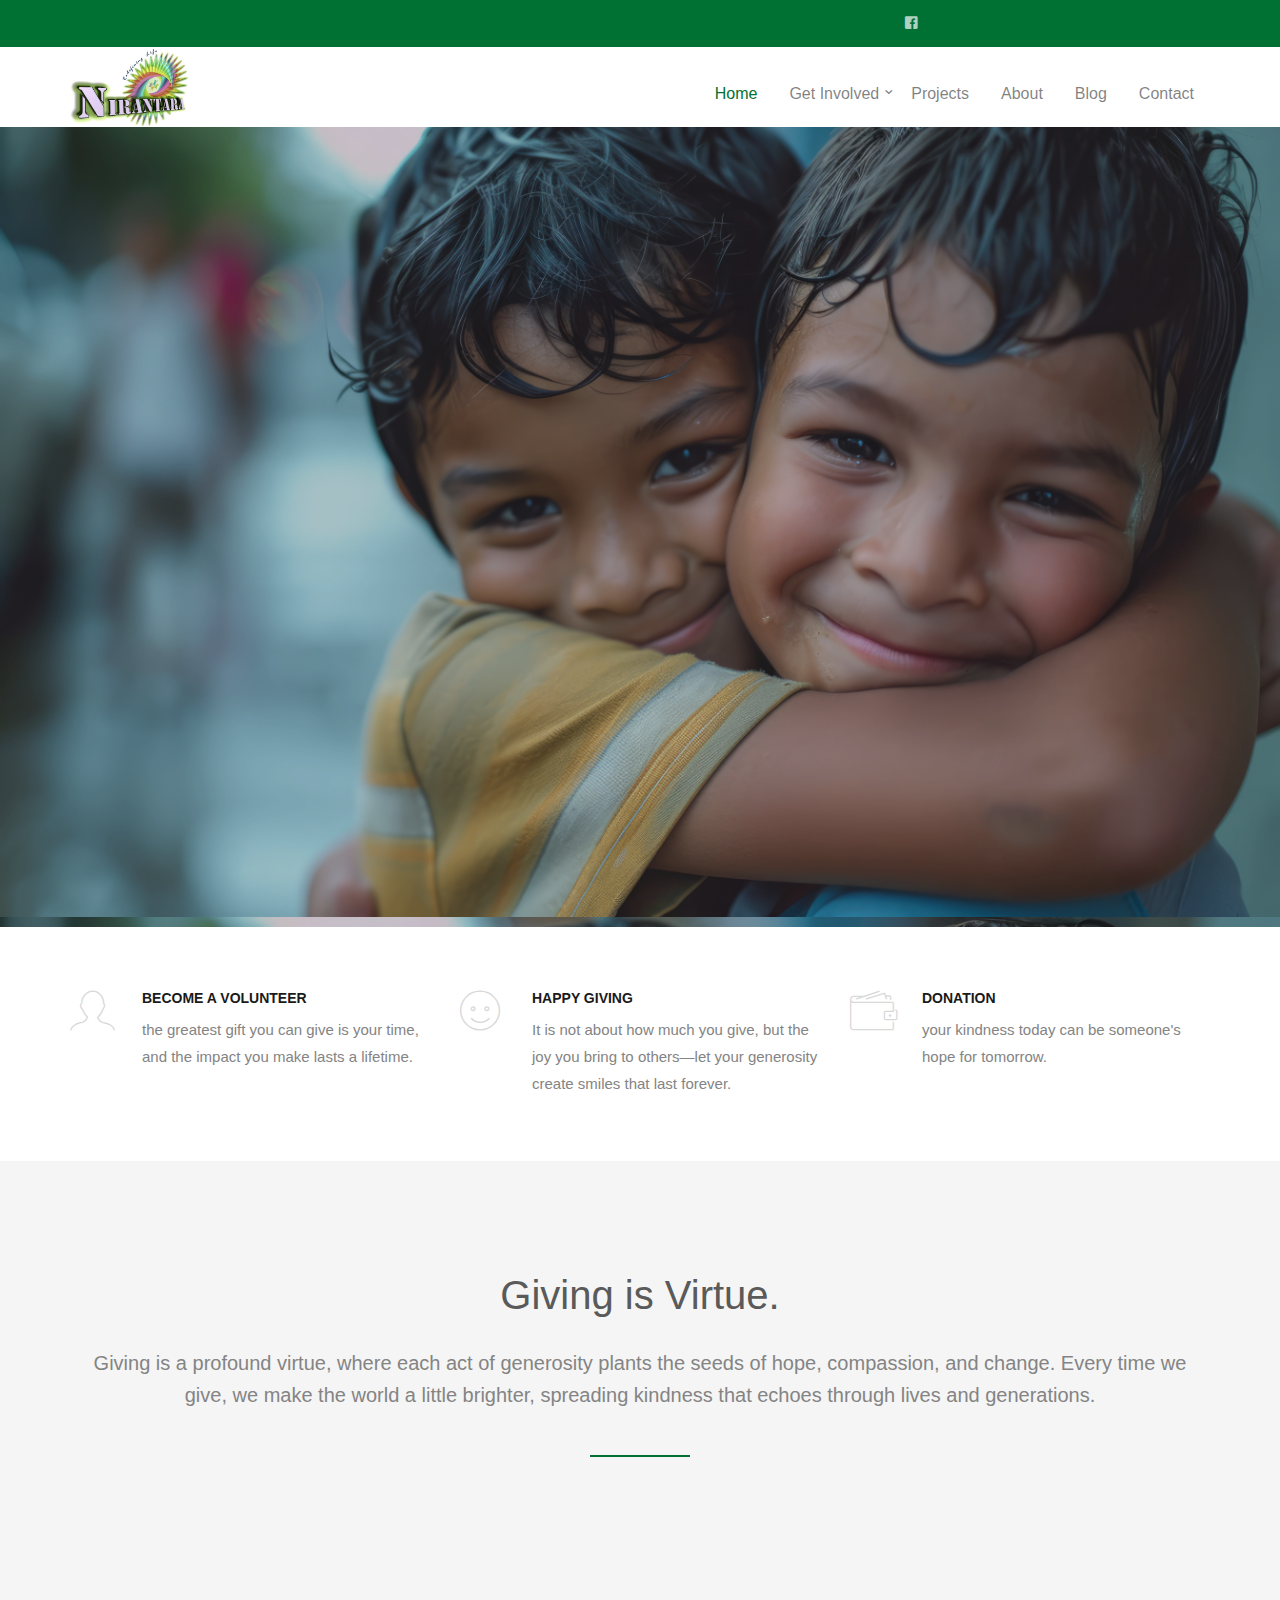
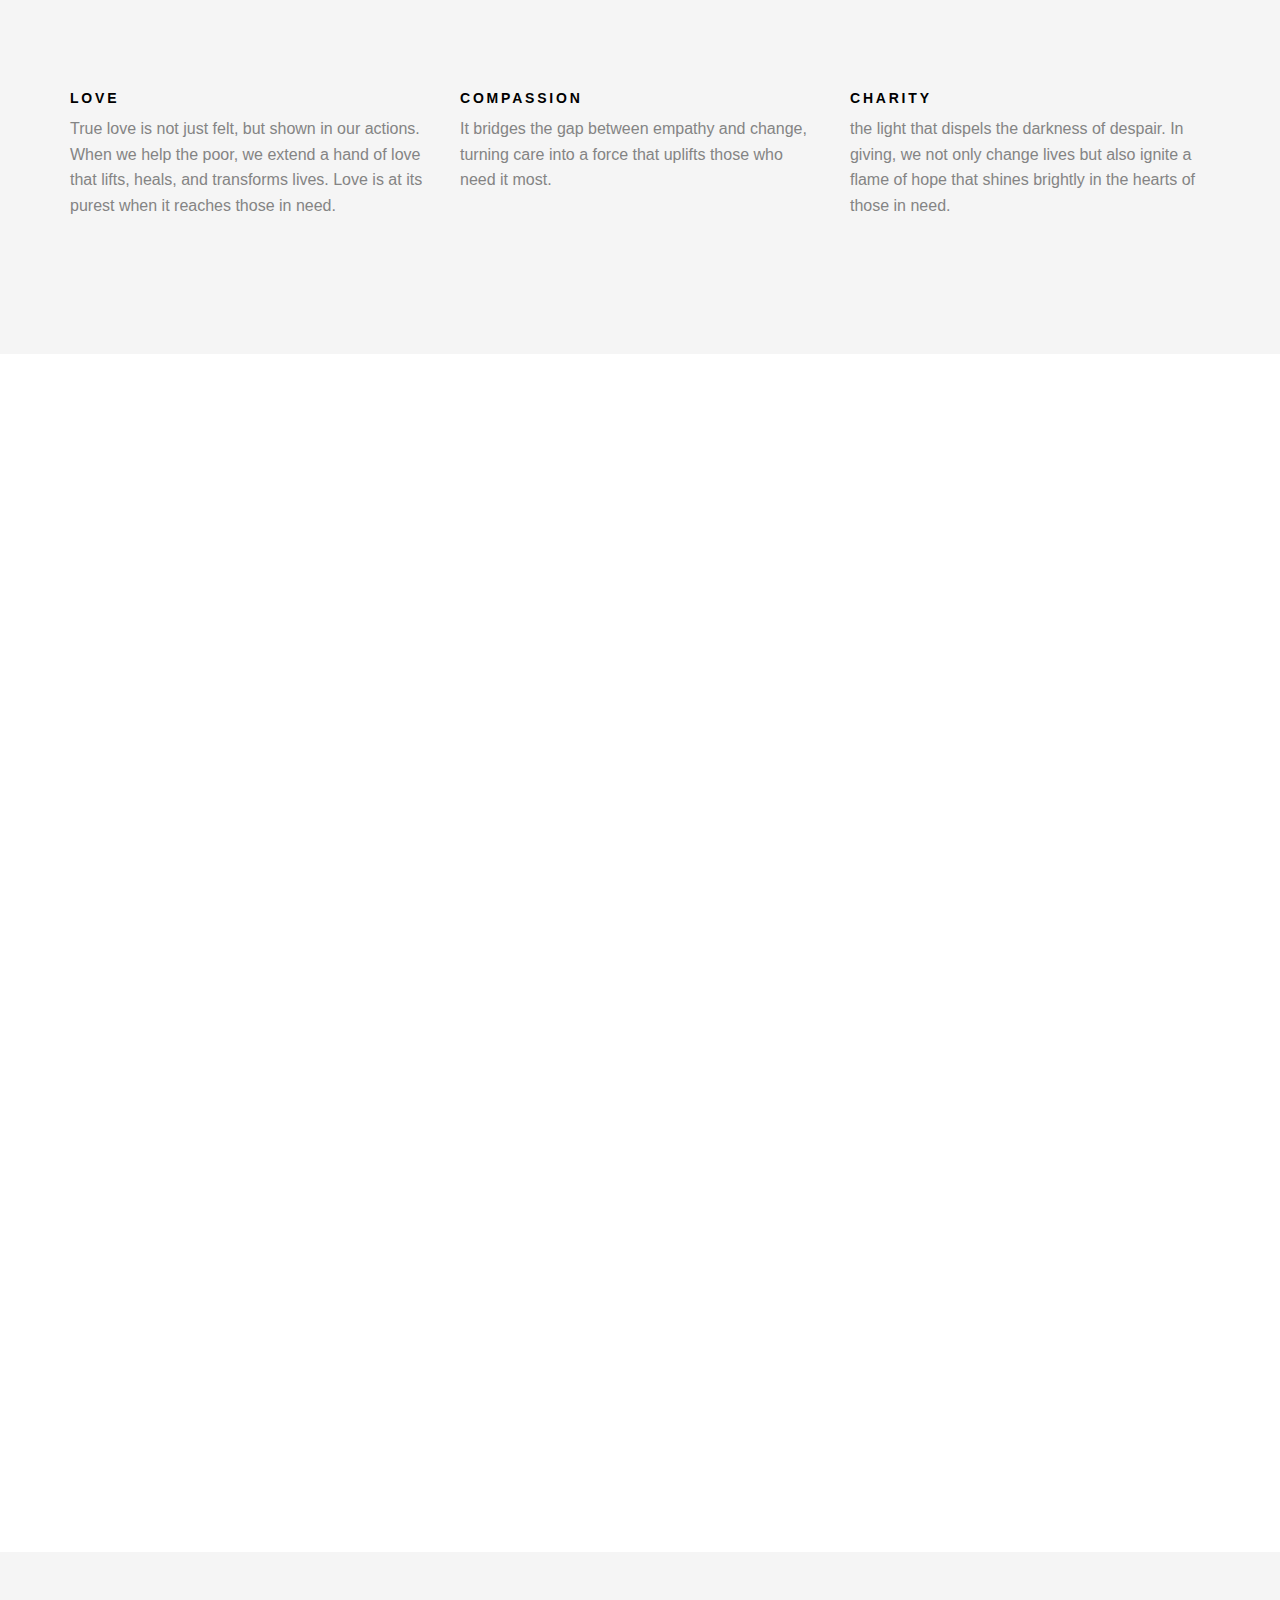
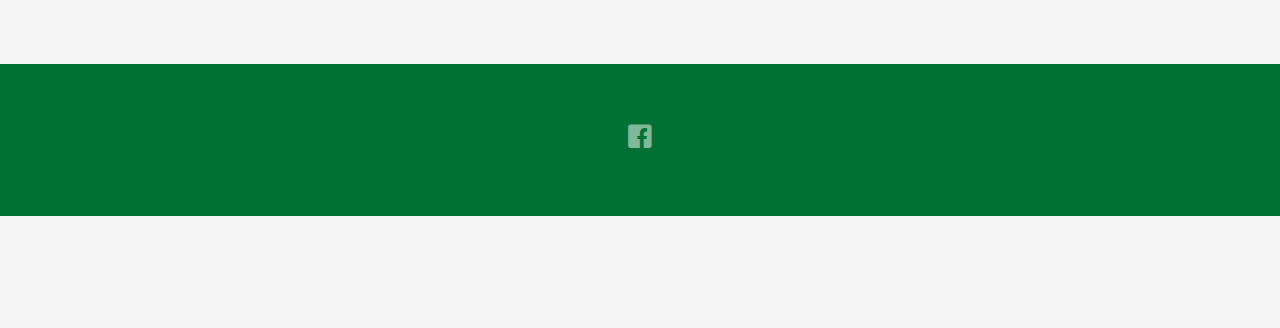
==== commit ddfd0cc0: "v5" ====
--- a/index.html
+++ b/index.html
@@ -169,7 +169,7 @@
 
 				<div class="row row-bottom-padded-md">
 					<div class="col-md-12 text-center animate-box">
-						<p><img src="C:\Users\richu jos cherian\OneDrive\Desktop\charity\images\new\1.jpg.jpg" class="img-responsive"></p>
+						<p><img src="images\new\1.jpg.jpg" class="img-responsive"></p>
 					</div>
 					<div class="col-md-6 text-center animate-box">
 						<p><img src="C:\Users\richu jos cherian\OneDrive\Desktop\charity\images\new\2.jpg"  class="img-responsive"></p>
@@ -272,66 +272,7 @@
 		<!-- END What we do -->
 
 
-		<div id="fh5co-blog-section" class="fh5co-section-gray">
-			<div class="container">
-				<div class="row">
-					<div class="col-md-8 col-md-offset-2 text-center heading-section animate-box">
-						<h3>Recent From Blog</h3>
-						<p>These are the some of our recent successful events </p>
-					</div>
-				</div>
-			</div>
-			<div class="container">
-				<div class="row row-bottom-padded-md">
-					<div class="col-lg-4 col-md-4 col-sm-6">
-						<div class="fh5co-blog animate-box">
-							<div class="blog-text">
-								<div class="prod-title">
-									<h3><a href=""#>Jeeva Jyothi-wheel chair donation</a></h3>
-									<span class="posted_by">8th sep 2024</span>
-									<p>As part of our Jeeva Jyothi project, we have donated wheelchairs to individuals in need, helping enhance their mobility and independence. This initiative reflects our commitment to uplifting lives and promoting inclusivity for those with disabilities. By providing essential support, we aim to empower recipients and ensure they can navigate their daily lives with dignity and ease.</p>
-								</div>
-							</div> 
-						</div>
-					</div>
-					<div class="col-lg-4 col-md-4 col-sm-6">
-						<div class="fh5co-blog animate-box">
-							<div class="blog-text">
-								<div class="prod-title">
-									<h3><a href=""#>Shikshana-science experiment kit donation</a></h3>
-									<span class="posted_by">31st Aug 2024</span>
-	
-									<p>As part of our Shikshana project, we have donated science experiment kits to 20 government schools. This initiative aims to enhance the learning experience by providing students with hands-on opportunities to explore scientific concepts. By equipping schools with these resources, we strive to foster a love for science and encourage creativity and critical thinking among young learners.</p>
-									
-								</div>
-							</div> 
-						</div>
-					</div>
-					<div class="clearfix visible-sm-block"></div>
-					<div class="col-lg-4 col-md-4 col-sm-6">
-						<div class="fh5co-blog animate-box">
-							<div class="blog-text">
-								<div class="prod-title">
-									<h3><a href=""#>Jeeva Jyothi-medicine support to old age peoples</a></h3>
-									<span class="posted_by">24th july 2024</span>
-									
-									<p>We have provided medicine support to elderly individuals in need, ensuring they have access to essential medications for their health and well-being. This initiative aims to enhance the quality of life for senior citizens, promoting their dignity and independence. </p>
-									
-								</div>
-							</div> 
-						</div>
-					</div>
-					<div class="clearfix visible-md-block"></div>
-				</div>
-
-				<div class="row">
-					<div class="col-md-4 col-md-offset-4 text-center animate-box">
-						<a href="#" class="btn btn-primary btn-lg">Our Blog</a>
-					</div>
-				</div>
-
-			</div>
-		</div>
+		
 		<!-- fh5co-blog-section -->
 		<footer>
 			<div id="footer">
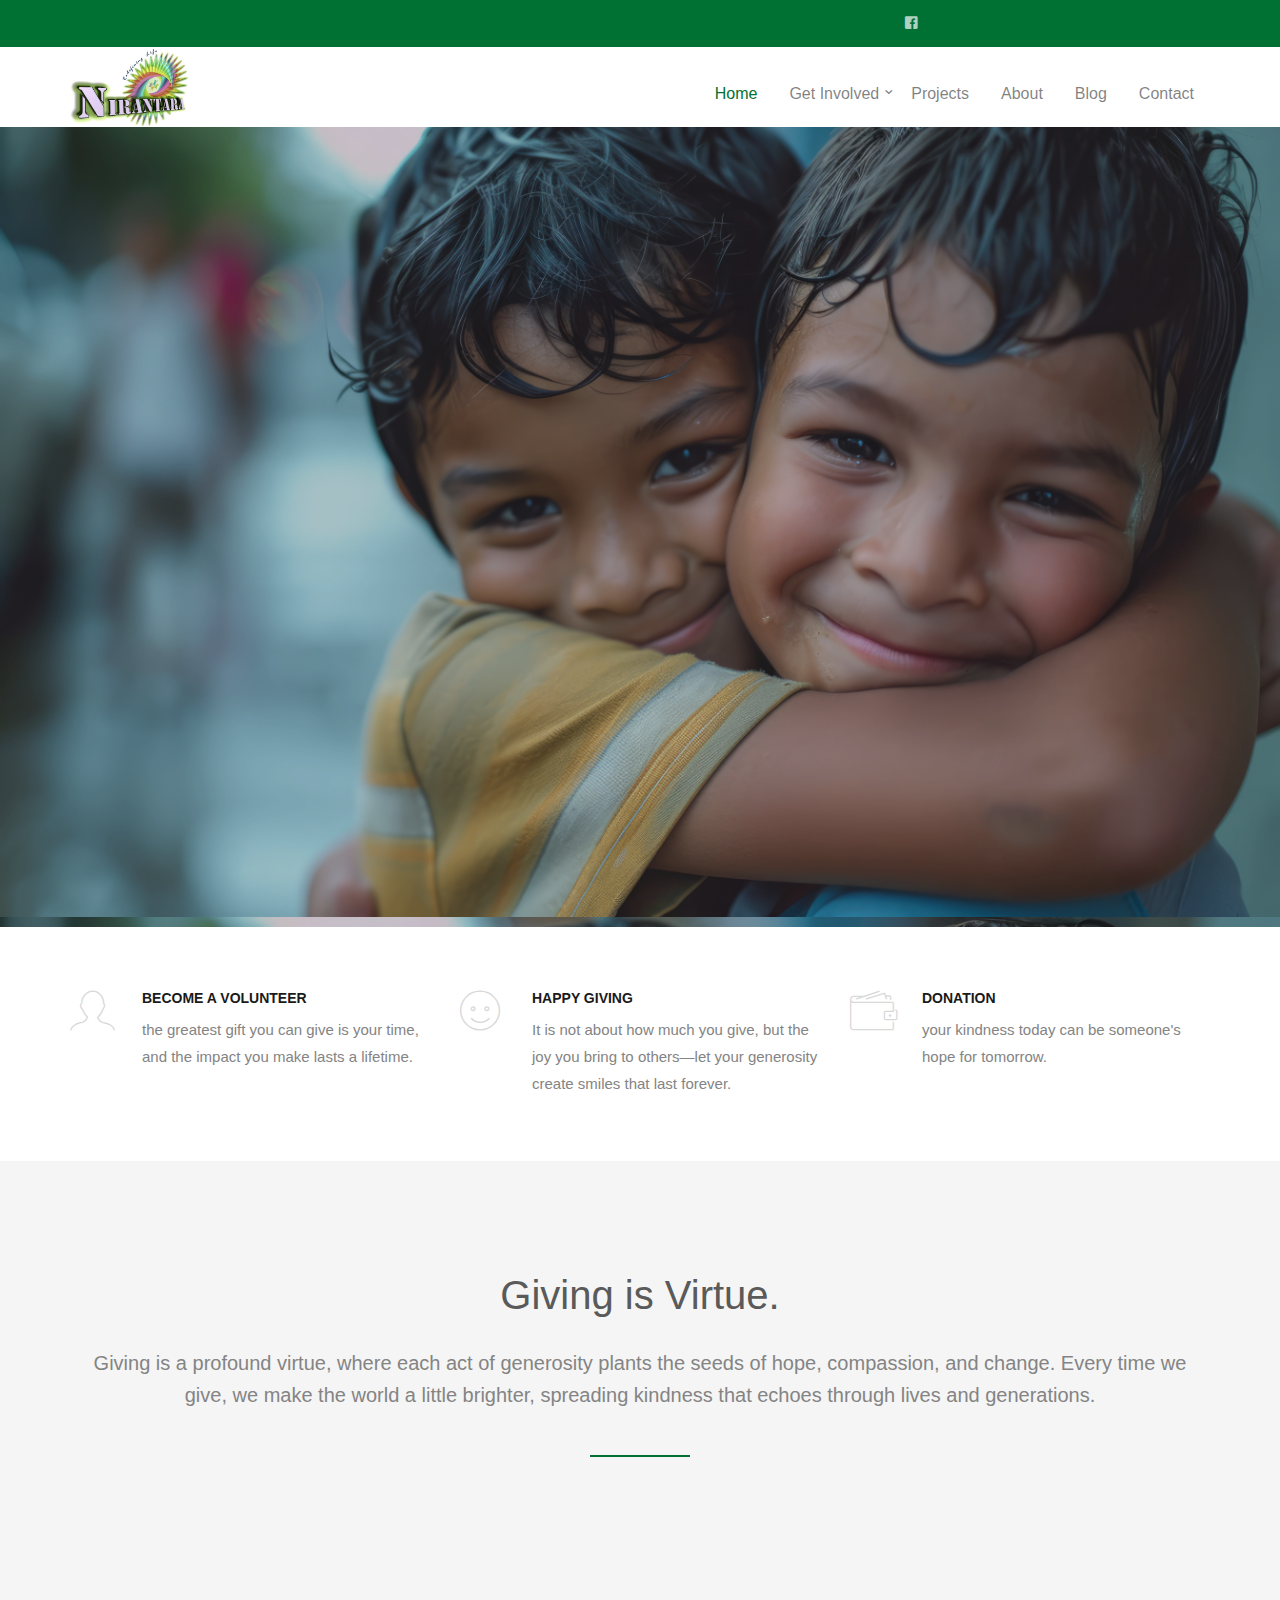
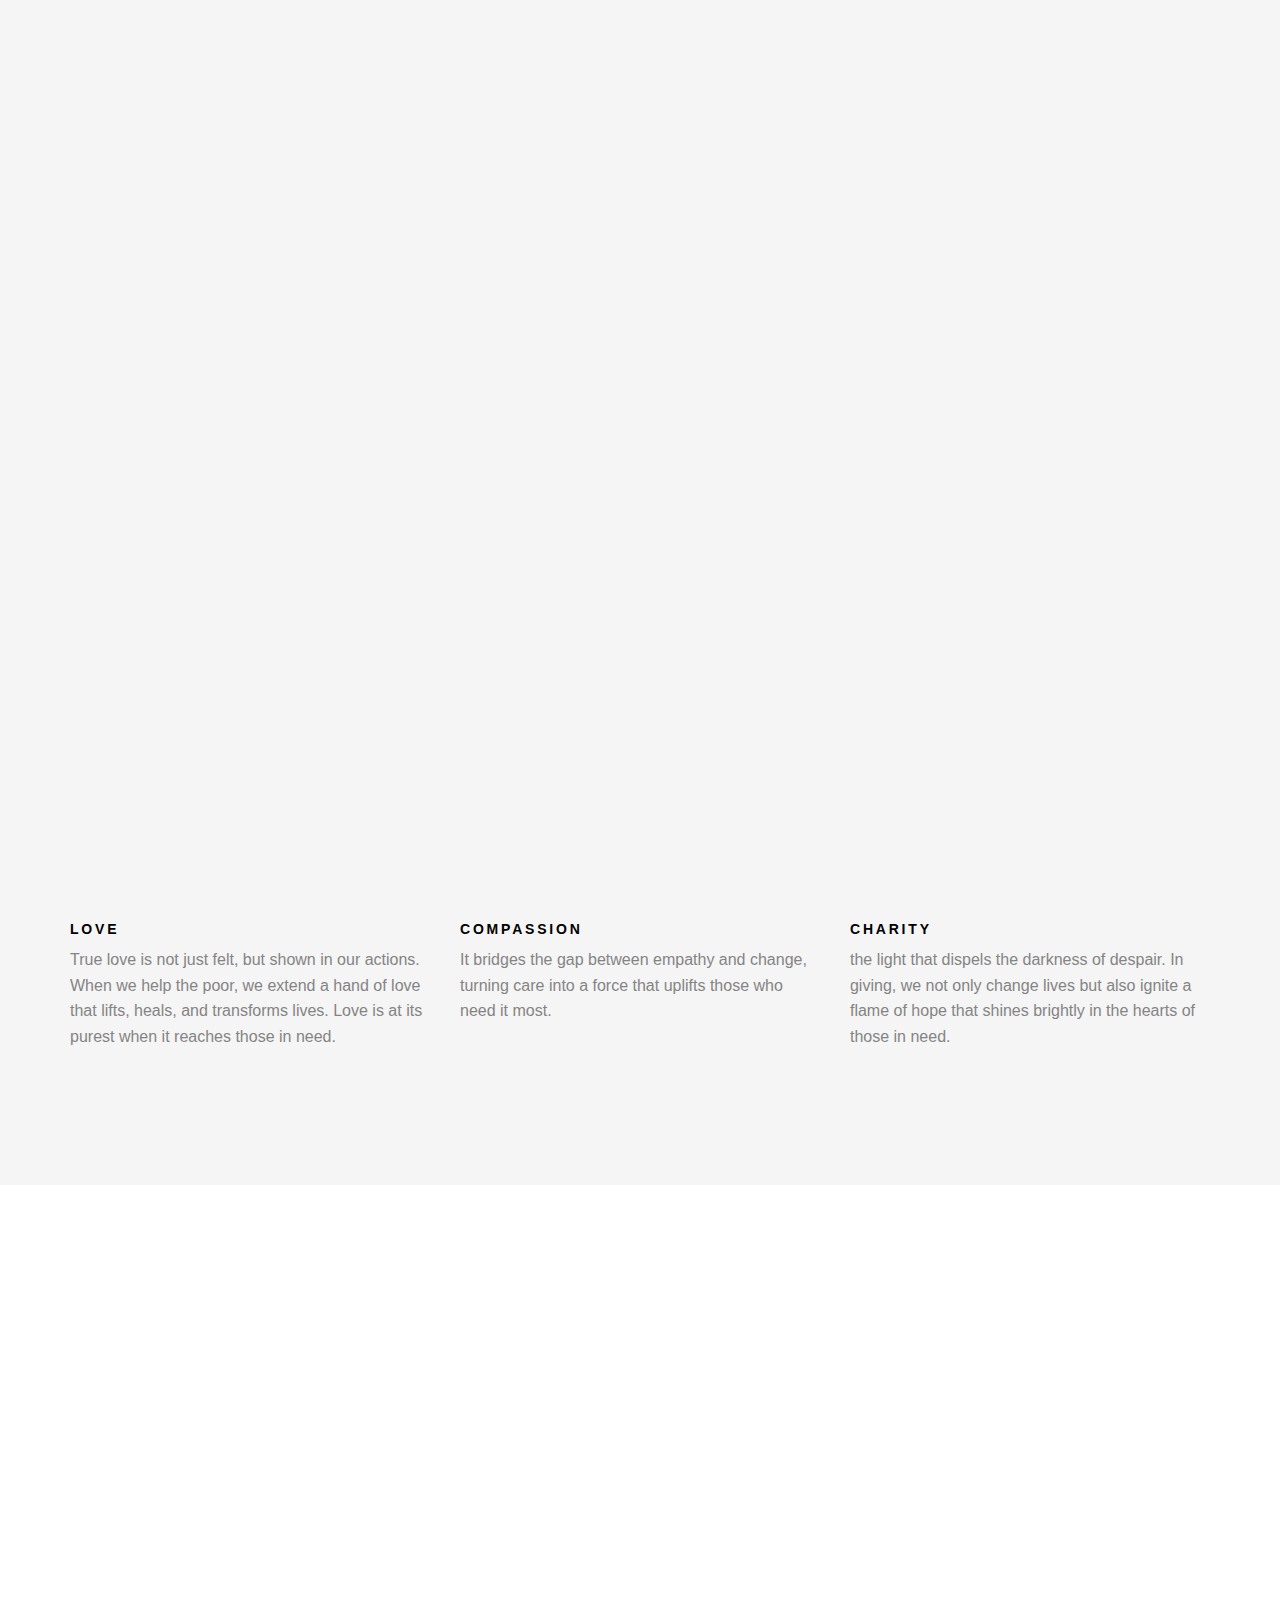
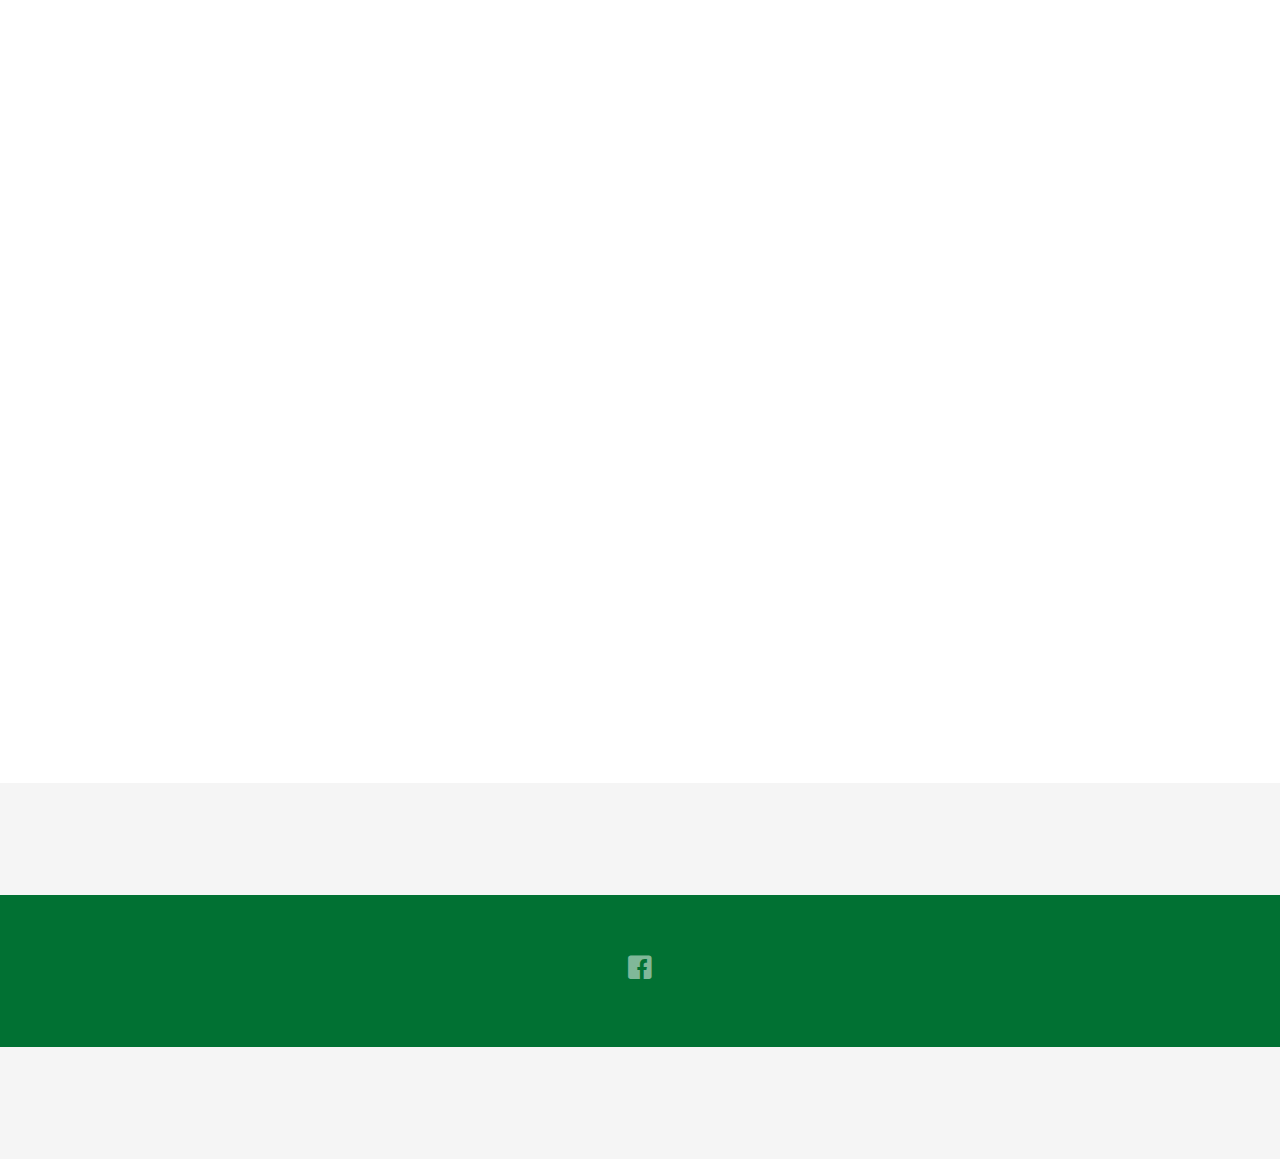
==== commit 99b31e5c: "v6" ====
--- a/index.html
+++ b/index.html
@@ -172,10 +172,10 @@
 						<p><img src="images\new\1.jpg.jpg" class="img-responsive"></p>
 					</div>
 					<div class="col-md-6 text-center animate-box">
-						<p><img src="C:\Users\richu jos cherian\OneDrive\Desktop\charity\images\new\2.jpg"  class="img-responsive"></p>
+						<p><img src="images\new\2.jpg"  class="img-responsive"></p>
 					</div>
 					<div class="col-md-6 text-center animate-box">
-						<p><img src="C:\Users\richu jos cherian\OneDrive\Desktop\charity\images\new\3.jpg" alt="Free HTML5 Bootstrap Template" class="img-responsive"></p>
+						<p><img src="images\new\3.jpg" alt="Free HTML5 Bootstrap Template" class="img-responsive"></p>
 					</div>
 				</div>
 				<div class="row">
@@ -218,7 +218,7 @@
 					<div class="col-md-12">
 						<ul id="fh5co-portfolio-list">
 
-							<li class="two-third animate-box" data-animate-effect="fadeIn" style="background-image: url('C:/Users/richu jos cherian/OneDrive/Desktop/charity/images/new/4.jpg');">
+							<li class="two-third animate-box" data-animate-effect="fadeIn" style="background-image: url('images/new/4.jpg');">
 
 								<a href="#" class="color-3">
 									<div class="case-studies-summary">
@@ -228,7 +228,7 @@
 								</a>
 							</li>
 						
-							<li class="one-third animate-box" data-animate-effect="fadeIn" style="background-image: url('C:/Users/richu jos cherian/OneDrive/Desktop/charity/images/new/IMG20240126120654.jpg');">
+							<li class="one-third animate-box" data-animate-effect="fadeIn" style="background-image: url('images/new/IMG20240126120654.jpg');">
 
 								<a href="#" class="color-4">
 									<div class="case-studies-summary">
@@ -238,7 +238,7 @@
 								</a>
 							</li>
 
-							<li class="one-third animate-box" data-animate-effect="fadeIn" style="background-image: url('C:/Users/richu jos cherian/OneDrive/Desktop/charity/images/new/IMG20231202111109.jpg'); "> 
+							<li class="one-third animate-box" data-animate-effect="fadeIn" style="background-image: url('images/new/IMG20231202111109.jpg'); "> 
 								<a href="#" class="color-5">
 									<div class="case-studies-summary">
 										<span>Give Love</span>
@@ -246,7 +246,7 @@
 									</div>
 								</a>
 							</li>
-							<li class="two-third animate-box" data-animate-effect="fadeIn" style="background-image: url('C:/Users/richu jos cherian/OneDrive/Desktop/charity/images/new/IMG20231201114605.jpg'); ">
+							<li class="two-third animate-box" data-animate-effect="fadeIn" style="background-image: url('images/new/IMG20231201114605.jpg'); ">
 								<a href="#" class="color-6">
 									<div class="case-studies-summary">
 										<span>Give Love</span>
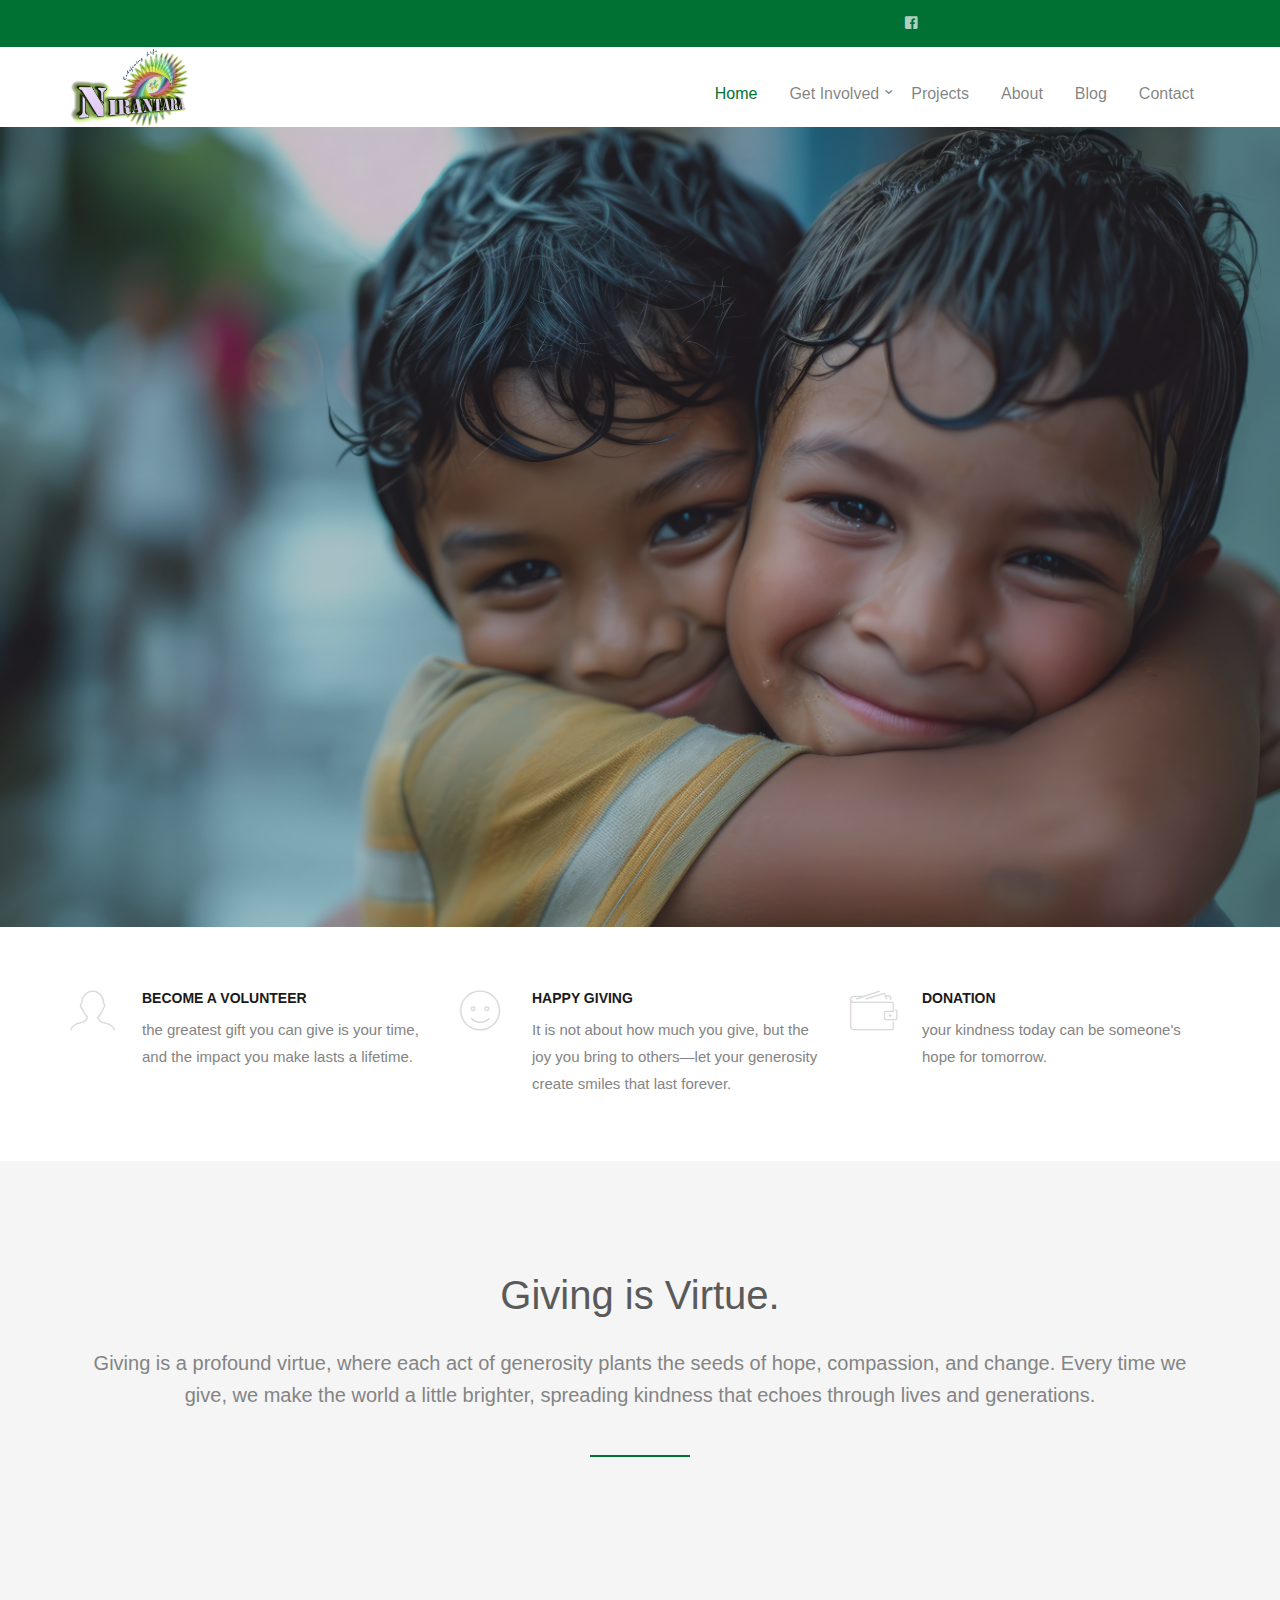
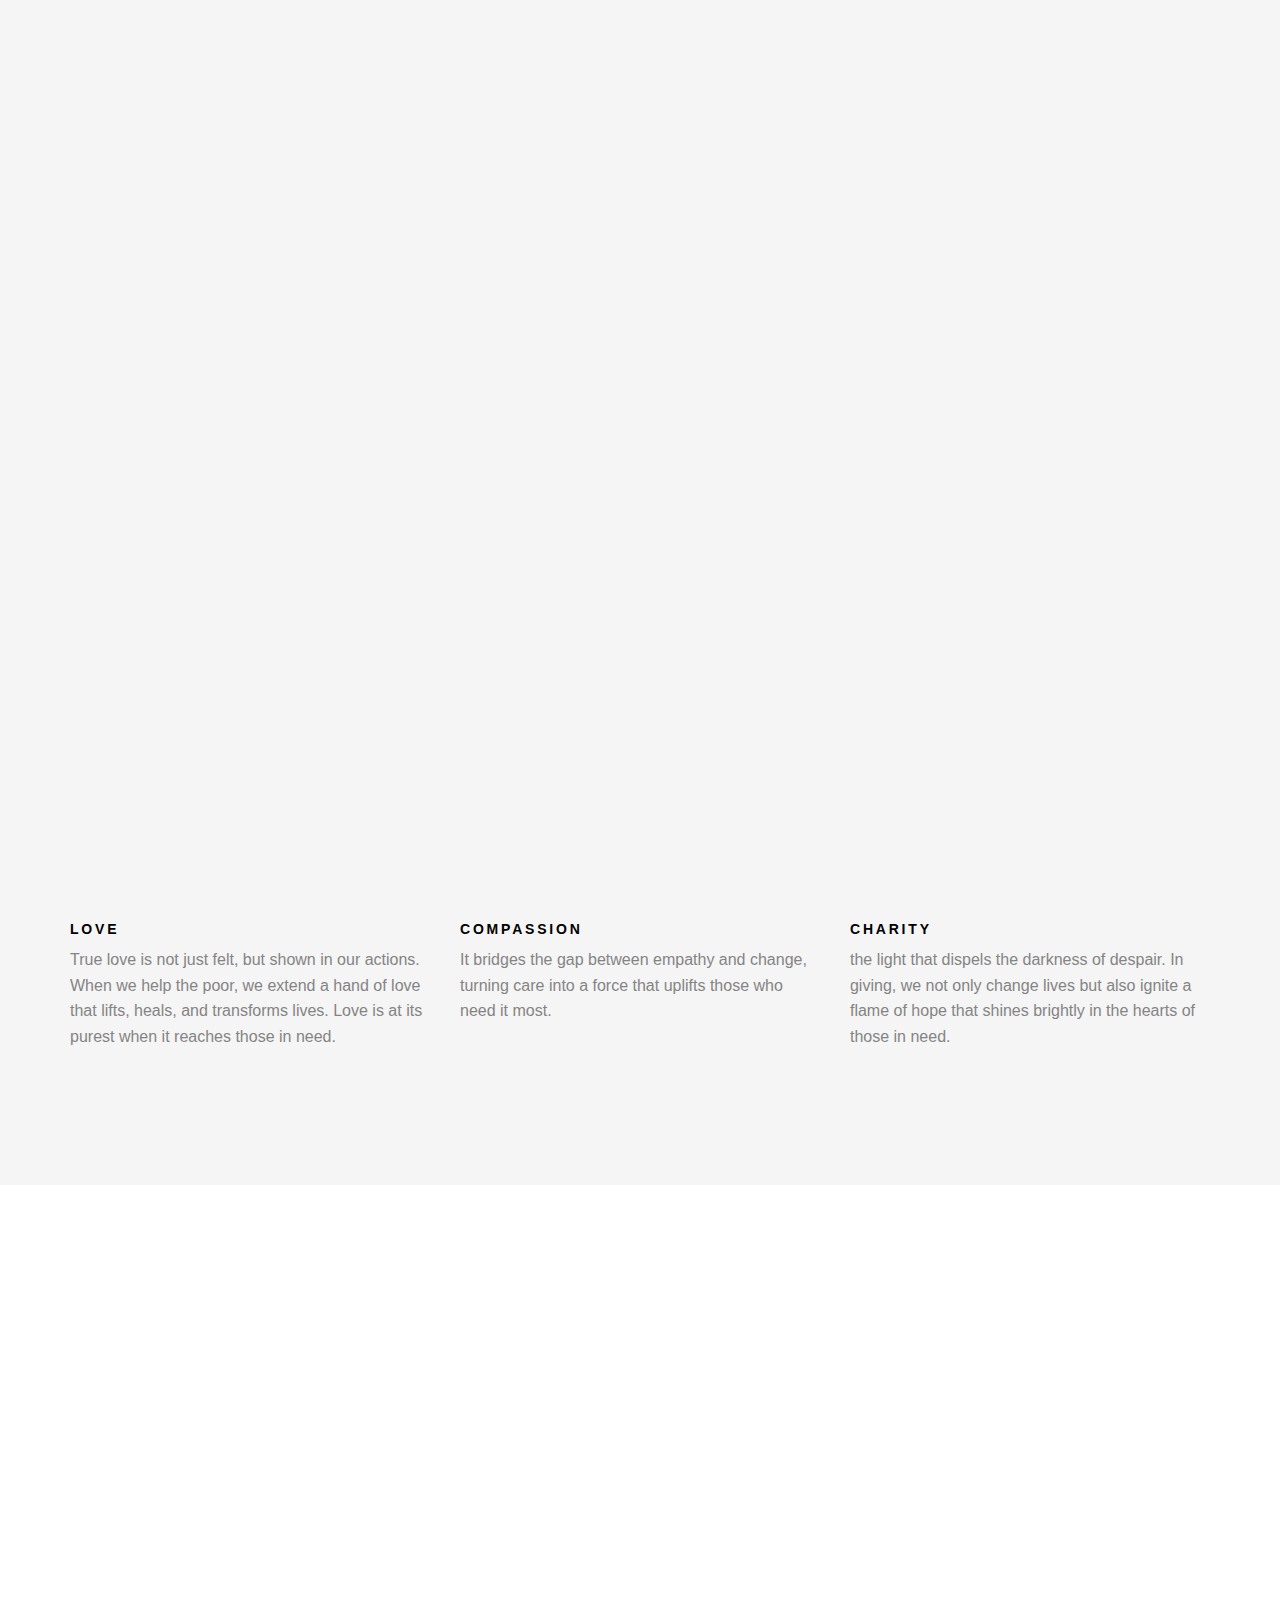
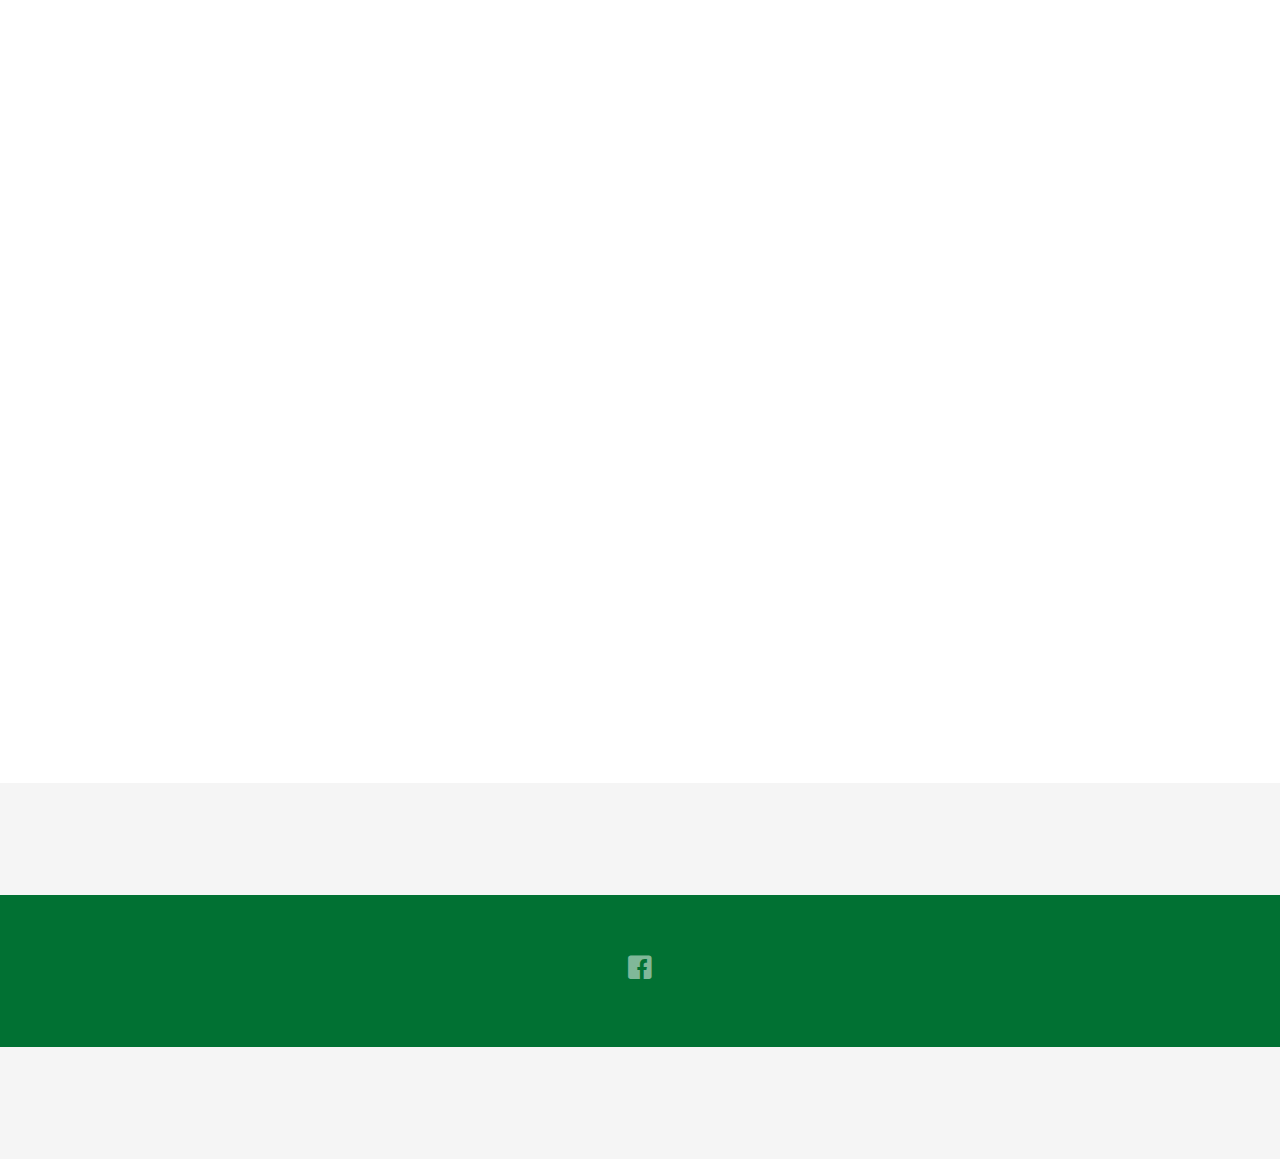
==== commit 9334c53e: "v8" ====
--- a/index.html
+++ b/index.html
@@ -1,16 +1,14 @@
 <!DOCTYPE html>
-<!--[if lt IE 7]>      <html class="no-js lt-ie9 lt-ie8 lt-ie7"> <![endif]-->
-<!--[if IE 7]>         <html class="no-js lt-ie9 lt-ie8"> <![endif]-->
-<!--[if IE 8]>         <html class="no-js lt-ie9"> <![endif]-->
+
 <!--[if gt IE 8]><!--> <html class="no-js"> <!--<![endif]-->
 	<head>
 	<meta charset="utf-8">
 	<meta http-equiv="X-UA-Compatible" content="IE=edge">
 	<title>Charity &mdash; Nirantara Foundation</title>
-	<meta name="viewport" content="width=device-width, initial-scale=1">
-	<meta name="description" content="Free HTML5 Template by FREEHTML5.CO" />
-	<meta name="keywords" content="free html5, free template, free bootstrap, html5, css3, mobile first, responsive" />
-	<meta name="author" content="FREEHTML5.CO" />
+	<meta name="viewport" >
+	<meta name="description"  />
+	<meta name="keywords"  />
+	<meta name="author"  />
 
  
 	<meta property="og:title" content=""/>
@@ -101,7 +99,7 @@
 
 		<div class="fh5co-hero">
 			<div class="fh5co-overlay"></div>
-			<div class="fh5co-cover text-center" data-stellar-background-ratio="0.5" style="background-image: url(images/cover_bg_1.jpg);">
+			<div class="fh5co-cover text-center" data-stellar-background-ratio="1" style="background-image: url(images/cover_bg_1.jpg);">
 				<div class="desc animate-box">
 					<h2>Join Us in Making a Difference</h2>
 					<span><a class="btn btn-primary btn-lg" href="donate.html">Donate Now</a></span>
@@ -169,13 +167,13 @@
 
 				<div class="row row-bottom-padded-md">
 					<div class="col-md-12 text-center animate-box">
-						<p><img src="images\new\1.jpg.jpg" class="img-responsive"></p>
+						<p><img src="images\new\1.jpg" class="img-responsive"></p>
 					</div>
 					<div class="col-md-6 text-center animate-box">
 						<p><img src="images\new\2.jpg"  class="img-responsive"></p>
 					</div>
 					<div class="col-md-6 text-center animate-box">
-						<p><img src="images\new\3.jpg" alt="Free HTML5 Bootstrap Template" class="img-responsive"></p>
+						<p><img src="images\new\3.jpg"  class="img-responsive"></p>
 					</div>
 				</div>
 				<div class="row">
--- a/css/style.css
+++ b/css/style.css
@@ -5,12 +5,7 @@
   font-weight: normal;
   font-style: normal;
 }
-/* =======================================================
-*
-* 	Template Style 
-*	Edit this section
-*
-* ======================================================= */
+
 body {
   font-family: "Open Sans", Arial, sans-serif;
   line-height: 1.6;
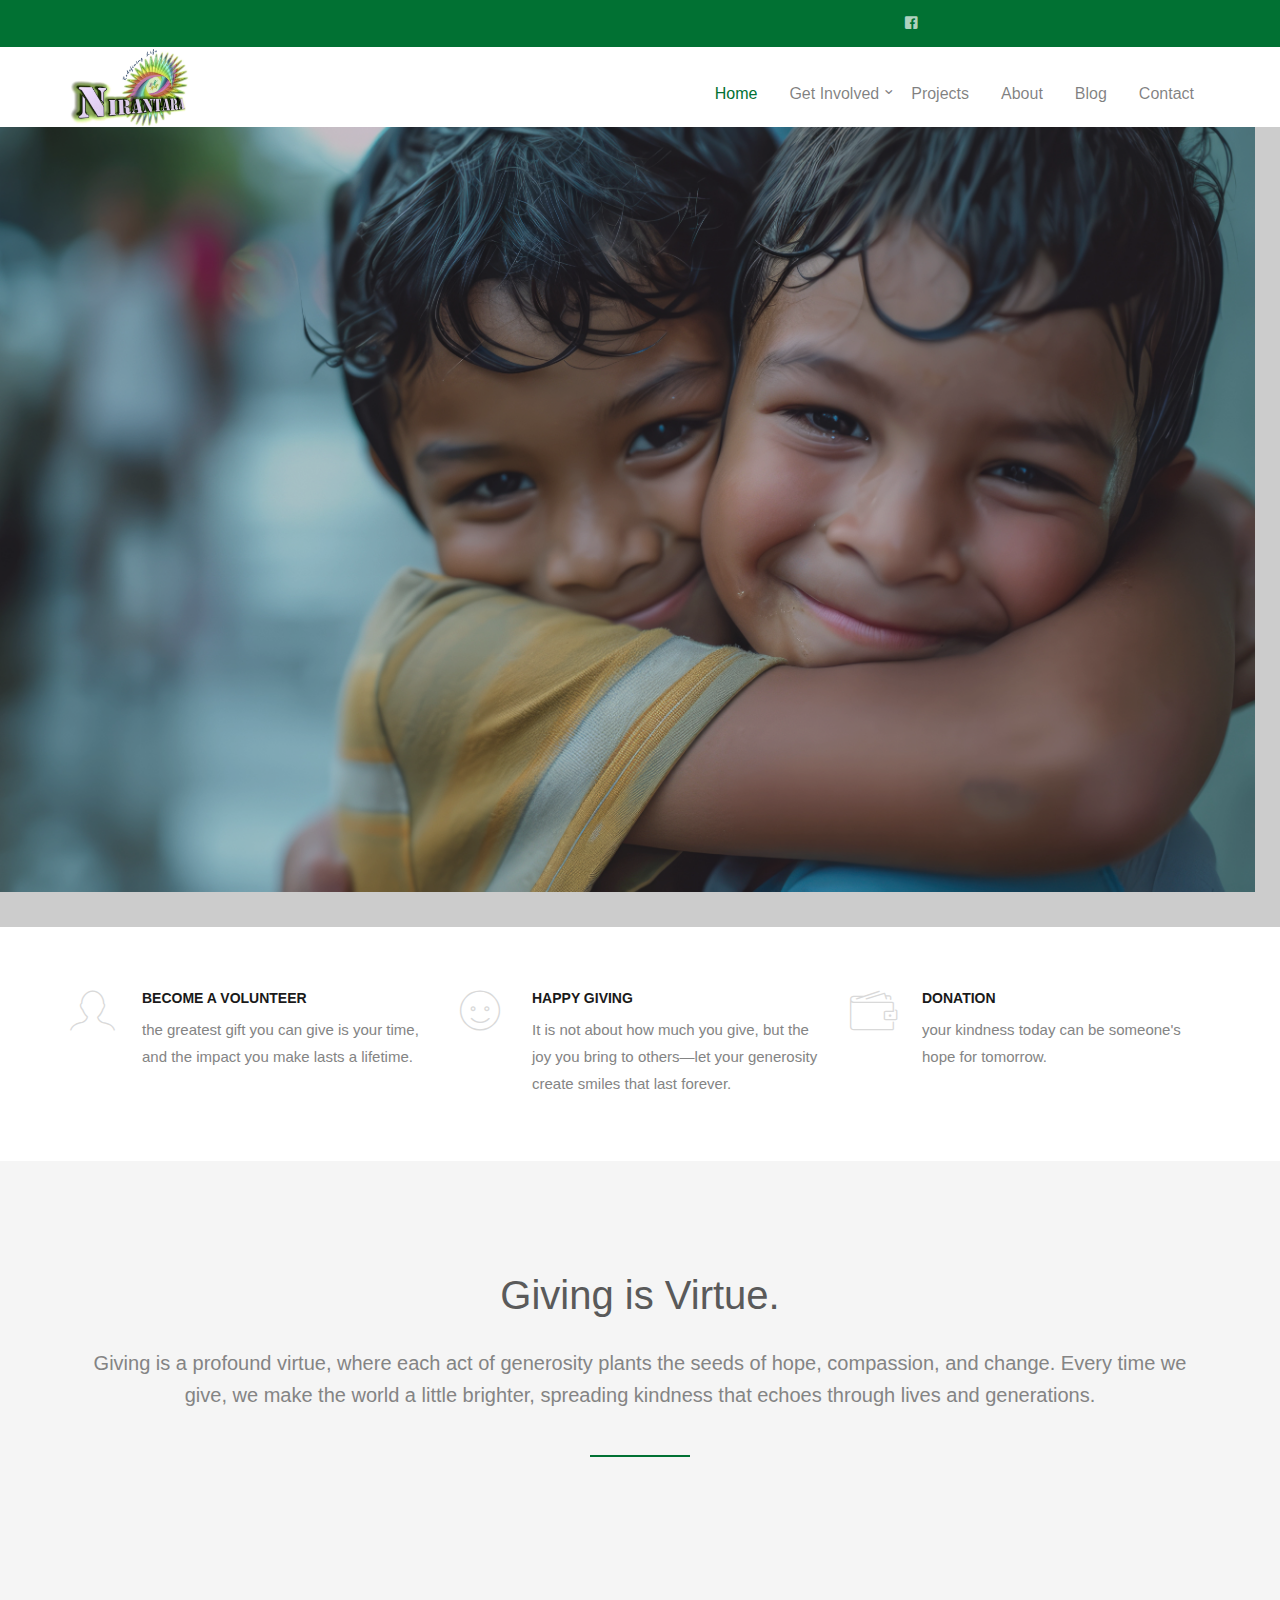
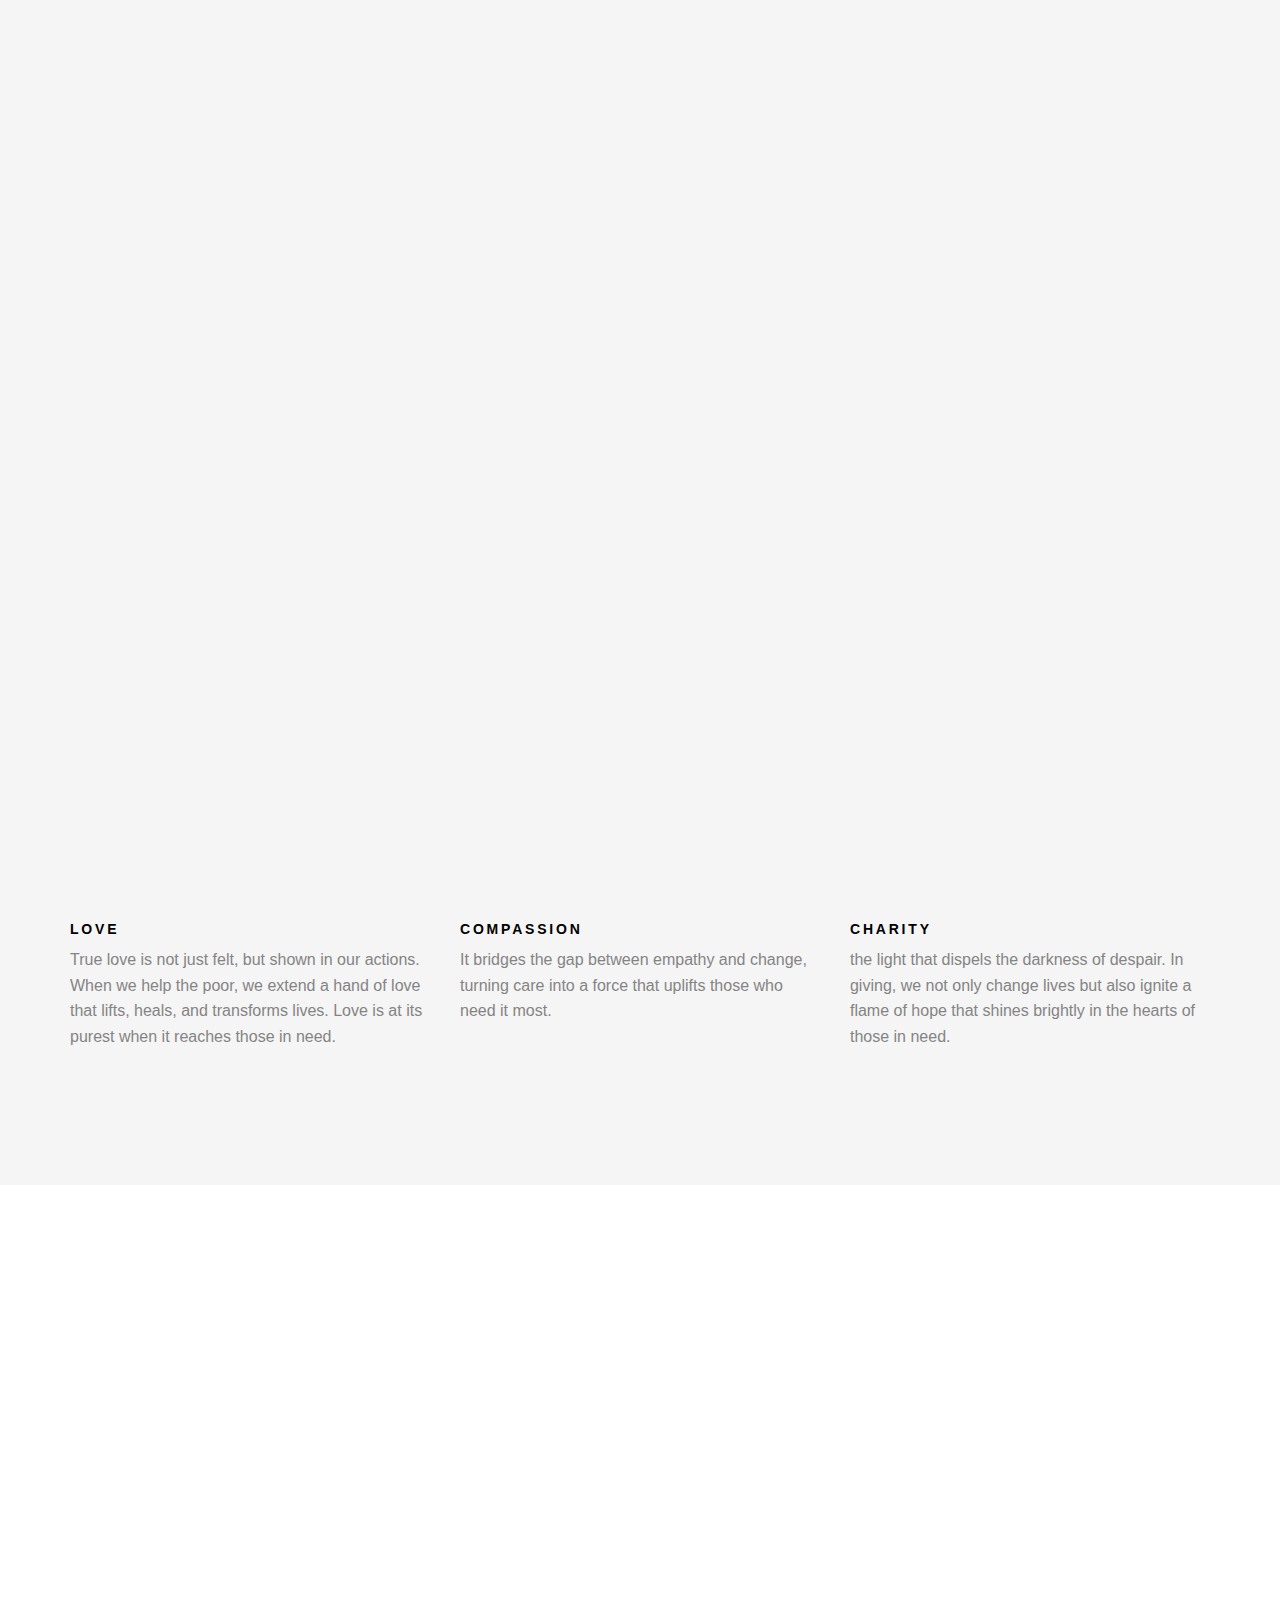
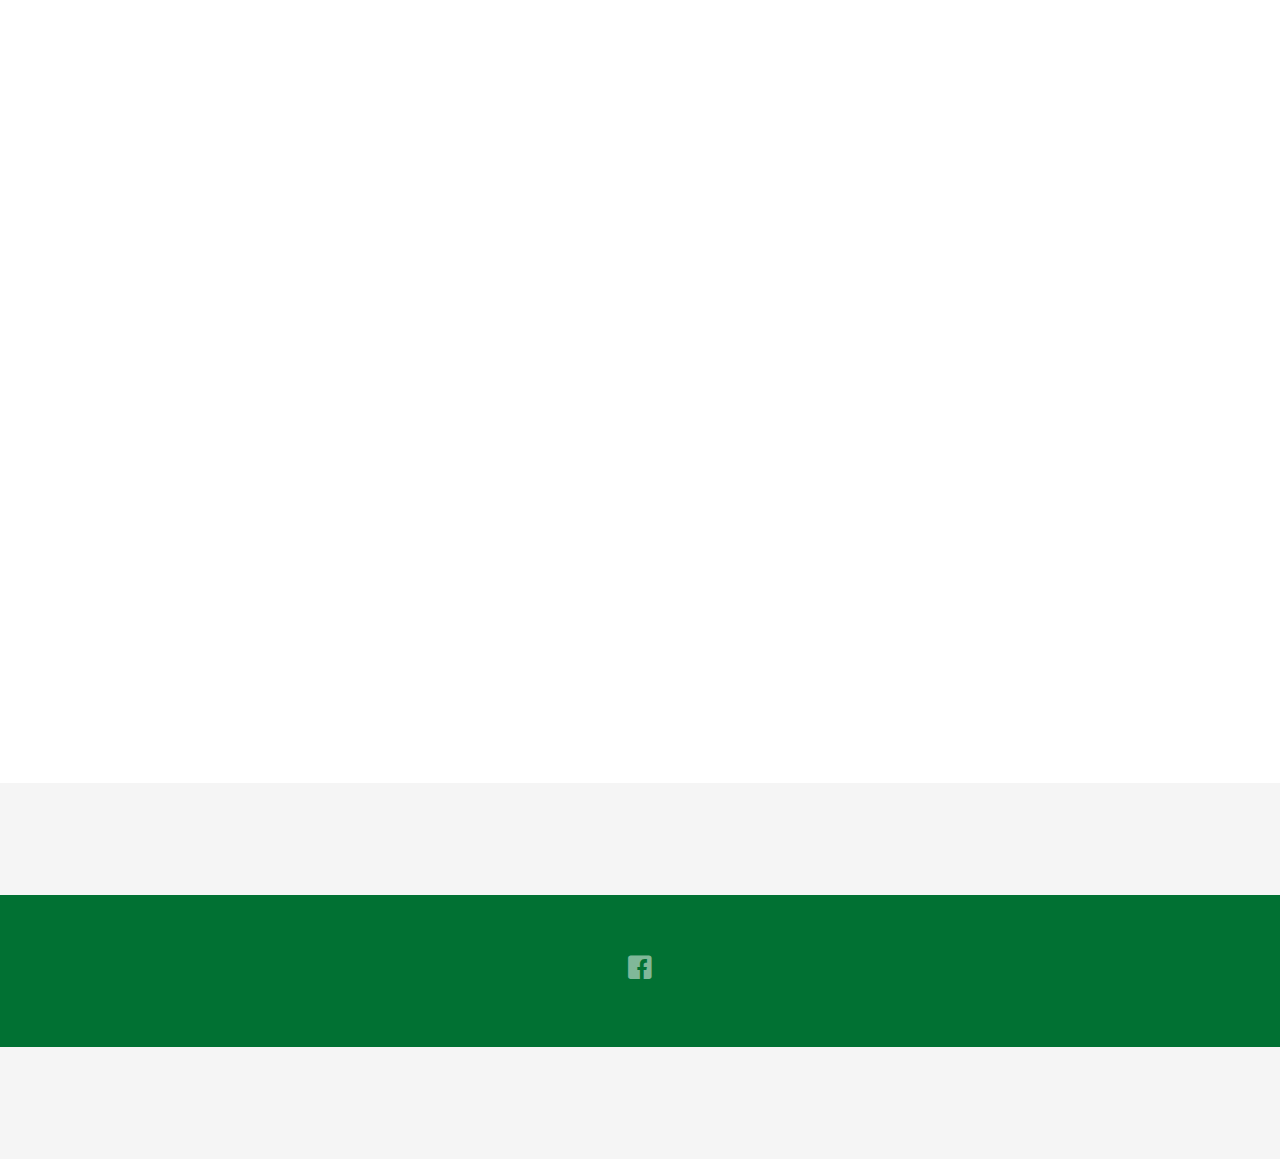
==== commit aa1b877a: "v9" ====
--- a/index.html
+++ b/index.html
@@ -37,6 +37,33 @@
 
 	<link rel="stylesheet" href="css/style.css">
 
+	<style>
+	/* Add this to your existing styles */
+	.fh5co-cover {
+		background-position: center center;
+		background-repeat: no-repeat;
+		background-size: cover;
+		position: relative;
+		min-height: 600px;
+	}
+
+	@media screen and (max-width: 768px) {
+		.fh5co-cover {
+			min-height: 400px; /* Shorter height on mobile */
+			background-position: center center !important; /* Force center position on mobile */
+		}
+		
+		.fh5co-cover .desc {
+			padding: 0 20px; /* Add some padding to the text container */
+		}
+		
+		.fh5co-cover h2 {
+			font-size: 30px !important; /* Smaller font size on mobile */
+			line-height: 1.3;
+			margin-bottom: 20px;
+		}
+	}
+	</style>
 
 	<!-- Modernizr JS -->
 	<script src="js/modernizr-2.6.2.min.js"></script>
@@ -99,7 +126,7 @@
 
 		<div class="fh5co-hero">
 			<div class="fh5co-overlay"></div>
-			<div class="fh5co-cover text-center" data-stellar-background-ratio="1" style="background-image: url(images/cover_bg_1.jpg);">
+			<div class="fh5co-cover text-center" data-stellar-background-ratio="0.5" style="background-image: url(images/cover_bg_1.jpg);">
 				<div class="desc animate-box">
 					<h2>Join Us in Making a Difference</h2>
 					<span><a class="btn btn-primary btn-lg" href="donate.html">Donate Now</a></span>
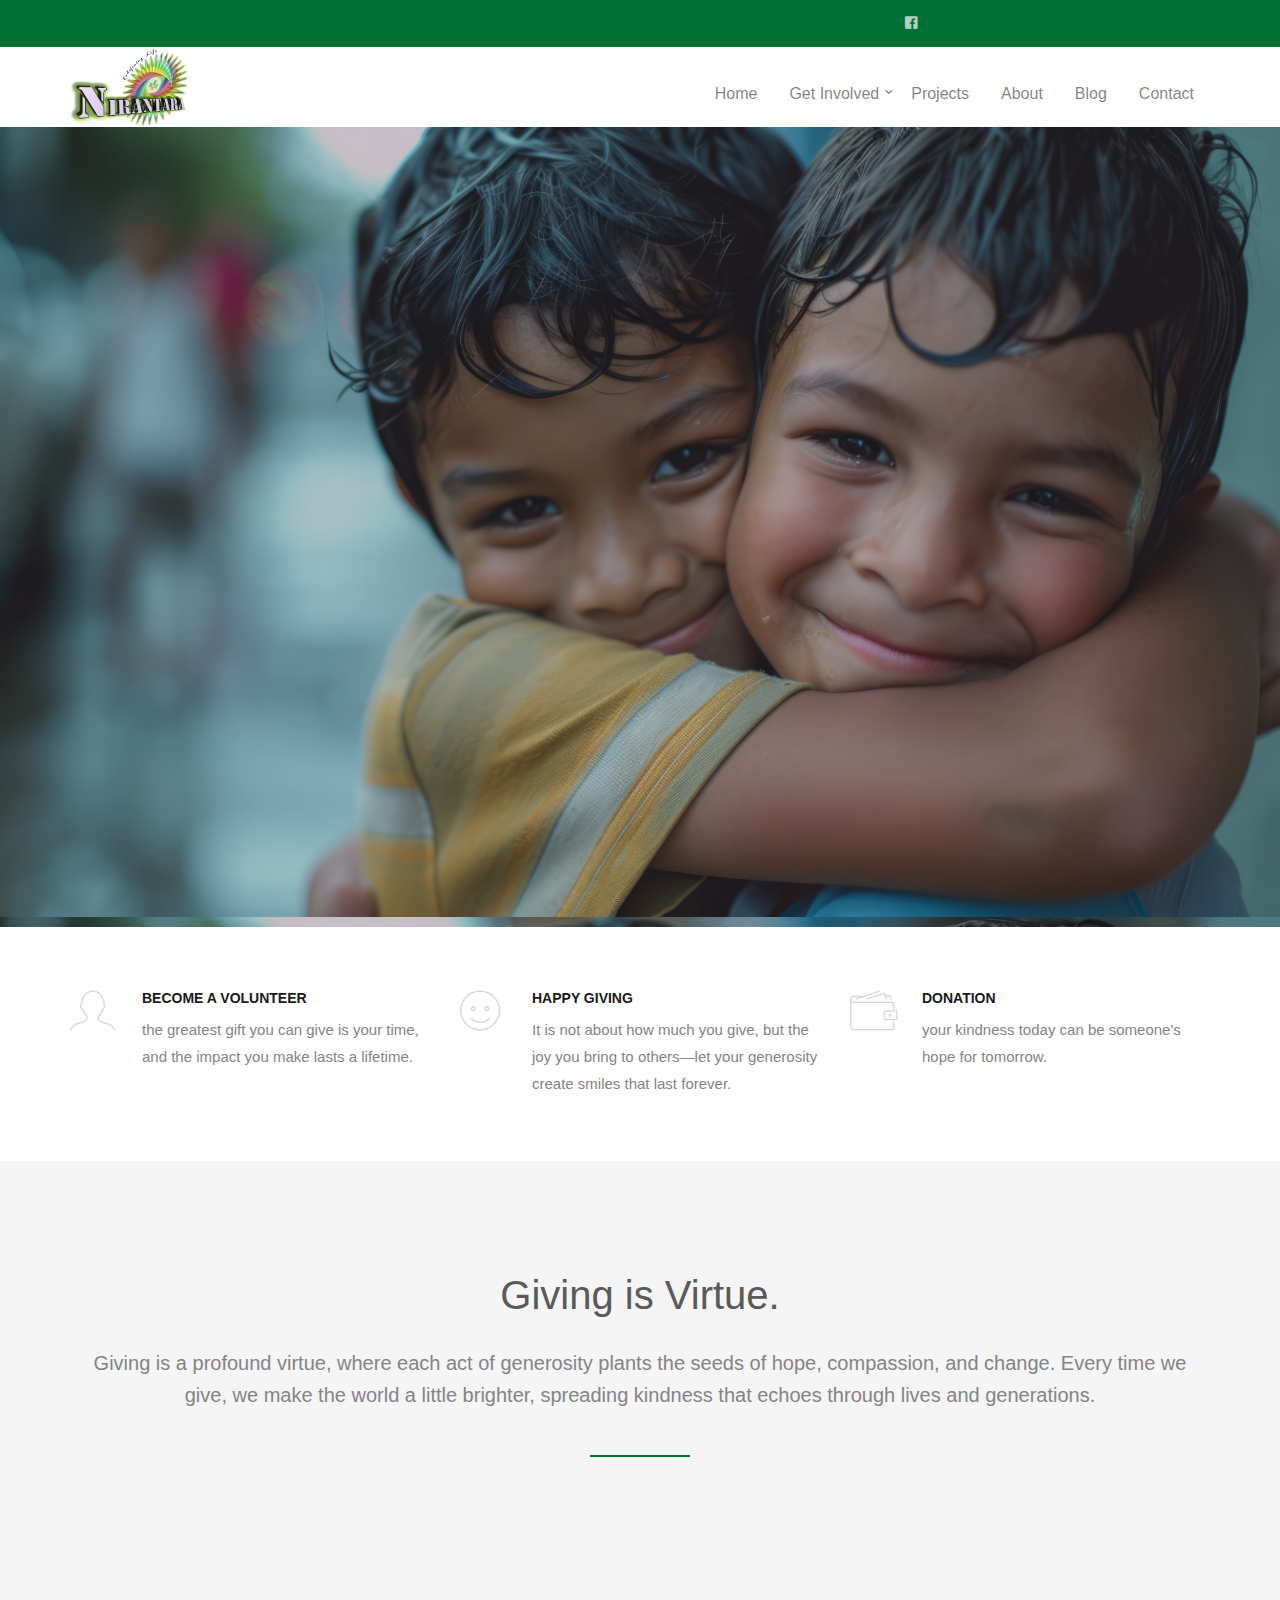
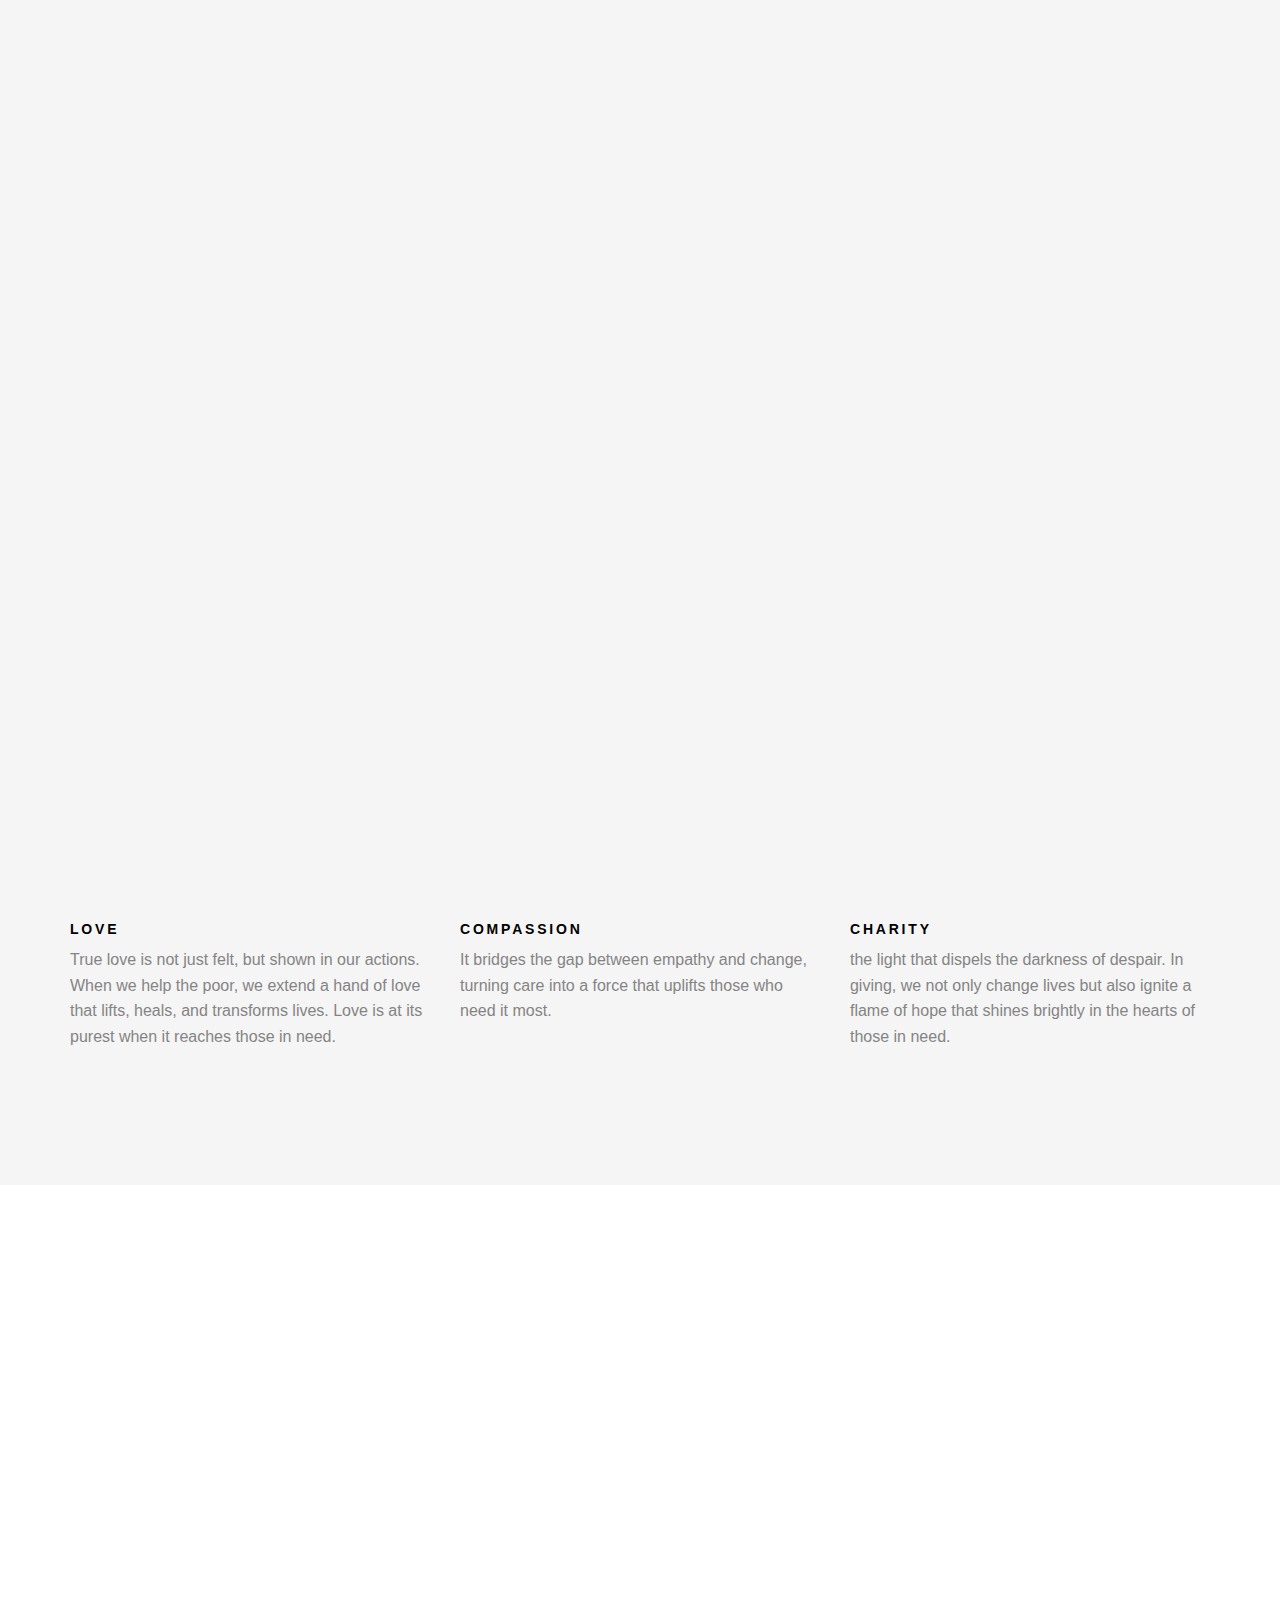
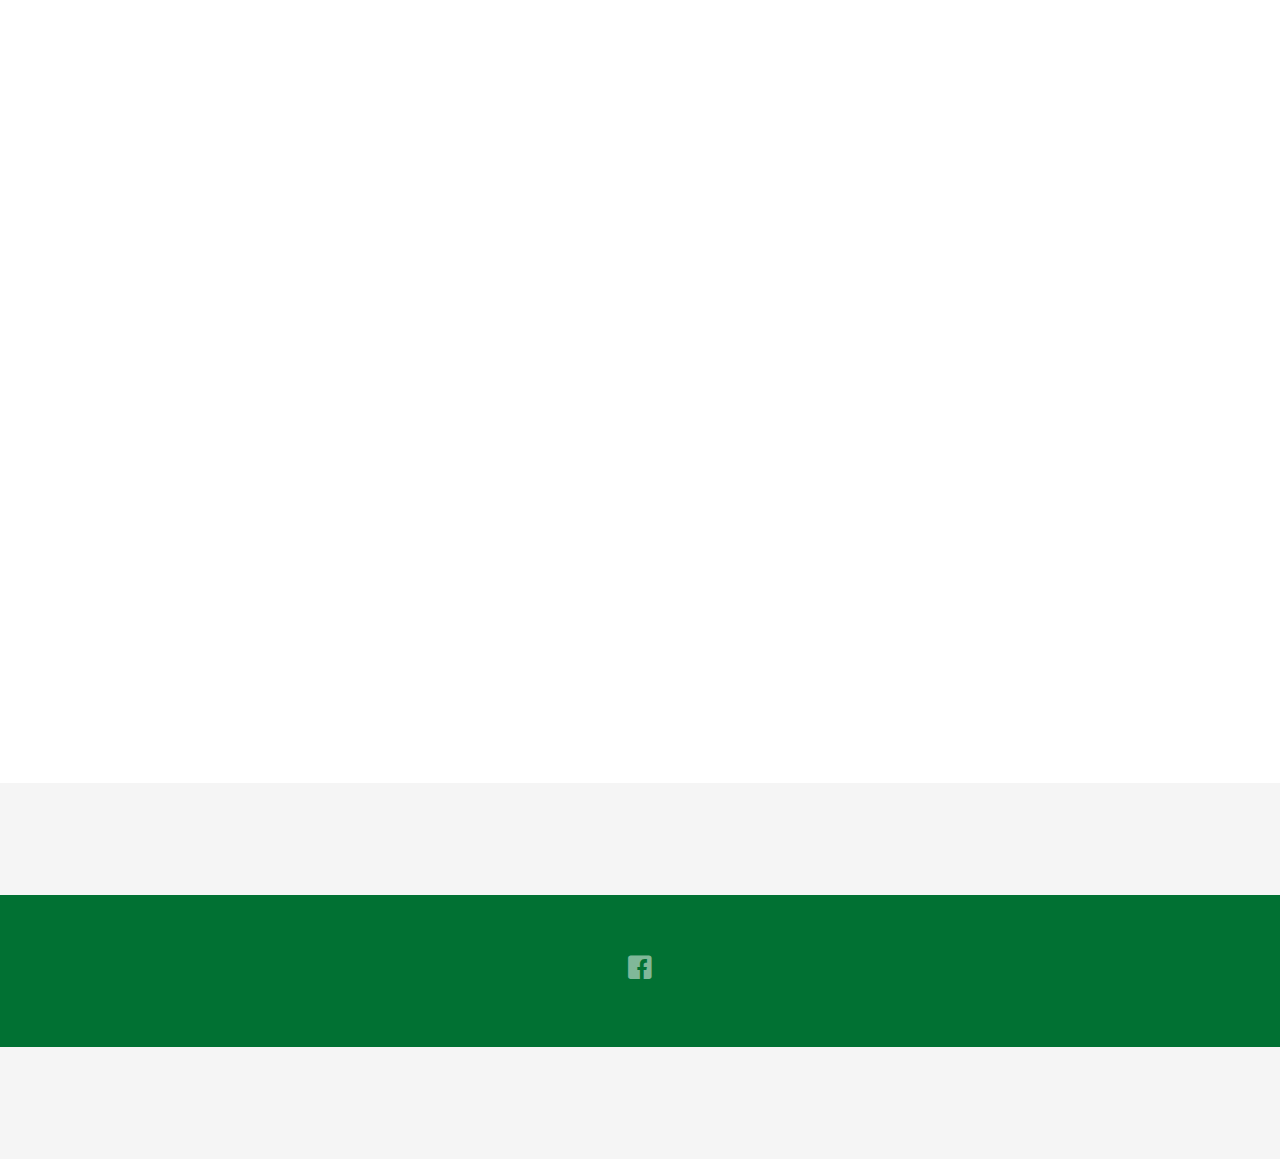
==== commit c602cfa2: "updated from v7" ====
--- a/index.html
+++ b/index.html
@@ -1,14 +1,16 @@
 <!DOCTYPE html>
-
+<!--[if lt IE 7]>      <html class="no-js lt-ie9 lt-ie8 lt-ie7"> <![endif]-->
+<!--[if IE 7]>         <html class="no-js lt-ie9 lt-ie8"> <![endif]-->
+<!--[if IE 8]>         <html class="no-js lt-ie9"> <![endif]-->
 <!--[if gt IE 8]><!--> <html class="no-js"> <!--<![endif]-->
 	<head>
 	<meta charset="utf-8">
 	<meta http-equiv="X-UA-Compatible" content="IE=edge">
 	<title>Charity &mdash; Nirantara Foundation</title>
-	<meta name="viewport" >
-	<meta name="description"  />
-	<meta name="keywords"  />
-	<meta name="author"  />
+	<meta name="viewport" content="width=device-width, initial-scale=1">
+	<meta name="description" content="Free HTML5 Template by FREEHTML5.CO" />
+	<meta name="keywords" content="free html5, free template, free bootstrap, html5, css3, mobile first, responsive" />
+	<meta name="author" content="FREEHTML5.CO" />
 
  
 	<meta property="og:title" content=""/>
@@ -37,33 +39,6 @@
 
 	<link rel="stylesheet" href="css/style.css">
 
-	<style>
-	/* Add this to your existing styles */
-	.fh5co-cover {
-		background-position: center center;
-		background-repeat: no-repeat;
-		background-size: cover;
-		position: relative;
-		min-height: 600px;
-	}
-
-	@media screen and (max-width: 768px) {
-		.fh5co-cover {
-			min-height: 400px; /* Shorter height on mobile */
-			background-position: center center !important; /* Force center position on mobile */
-		}
-		
-		.fh5co-cover .desc {
-			padding: 0 20px; /* Add some padding to the text container */
-		}
-		
-		.fh5co-cover h2 {
-			font-size: 30px !important; /* Smaller font size on mobile */
-			line-height: 1.3;
-			margin-bottom: 20px;
-		}
-	}
-	</style>
 
 	<!-- Modernizr JS -->
 	<script src="js/modernizr-2.6.2.min.js"></script>
@@ -98,7 +73,7 @@
 					<!-- START #fh5co-menu-wrap -->
 					<nav id="fh5co-menu-wrap" role="navigation">
 						<ul class="sf-menu" id="fh5co-primary-menu">
-							<li class="active">
+							<li>
 								<a href="index.html">Home</a>
 							</li>
 							<li>
@@ -194,13 +169,13 @@
 
 				<div class="row row-bottom-padded-md">
 					<div class="col-md-12 text-center animate-box">
-						<p><img src="images\new\1.jpg" class="img-responsive"></p>
+						<p><img src="images\new\1.jpg.jpg" class="img-responsive"></p>
 					</div>
 					<div class="col-md-6 text-center animate-box">
 						<p><img src="images\new\2.jpg"  class="img-responsive"></p>
 					</div>
 					<div class="col-md-6 text-center animate-box">
-						<p><img src="images\new\3.jpg"  class="img-responsive"></p>
+						<p><img src="images\new\3.jpg" alt="Free HTML5 Bootstrap Template" class="img-responsive"></p>
 					</div>
 				</div>
 				<div class="row">
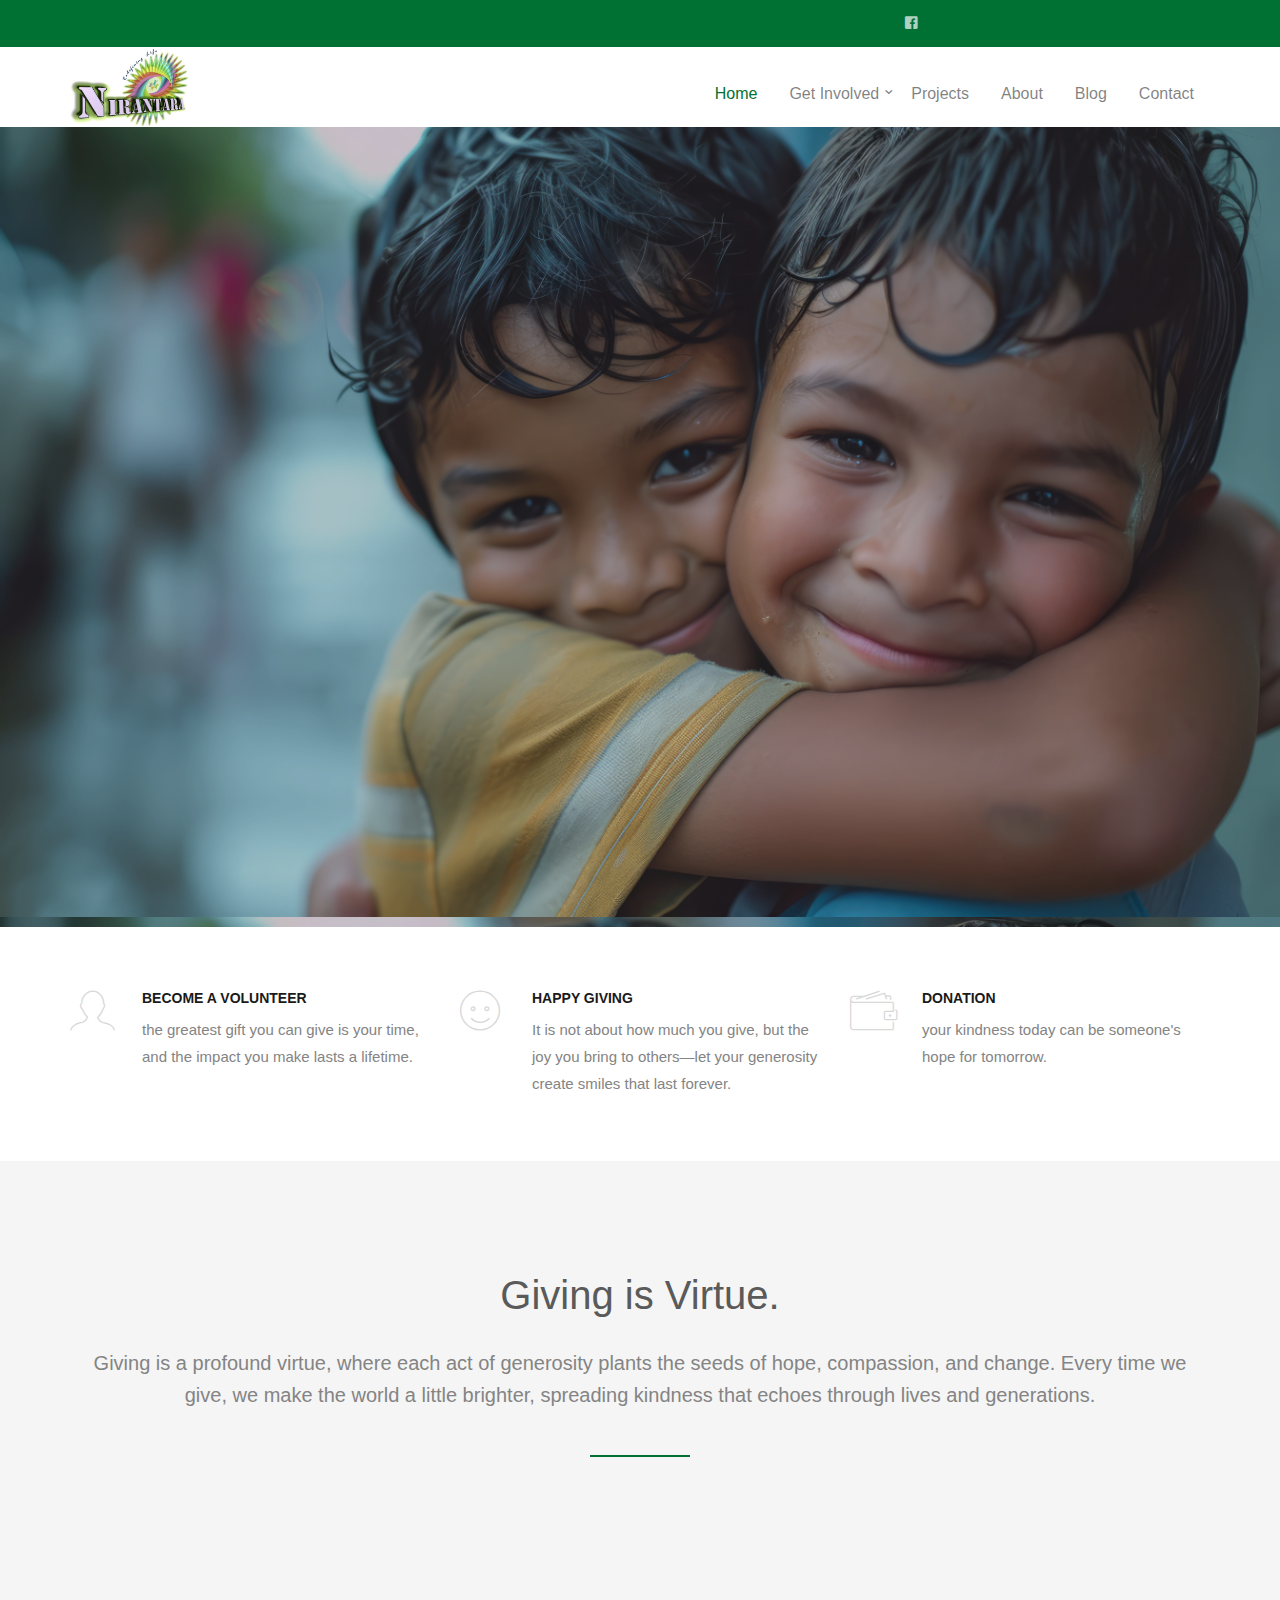
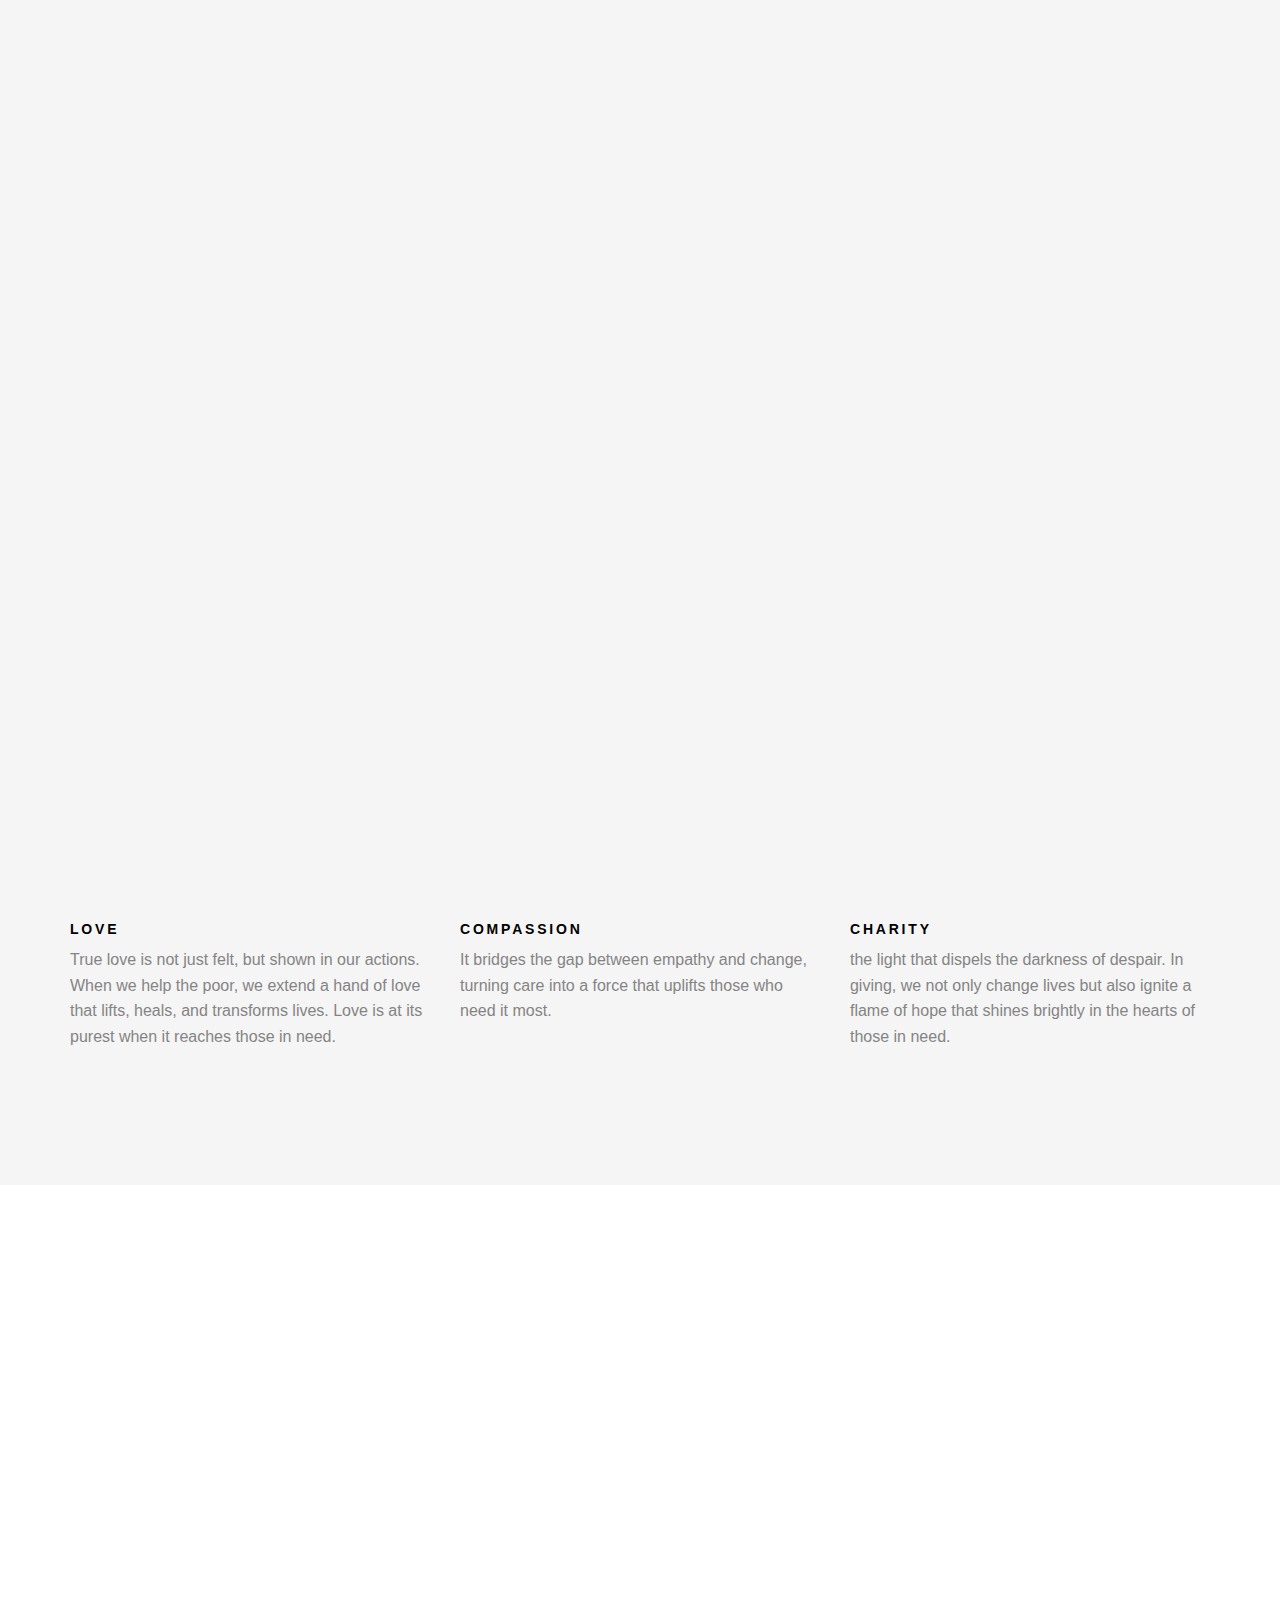
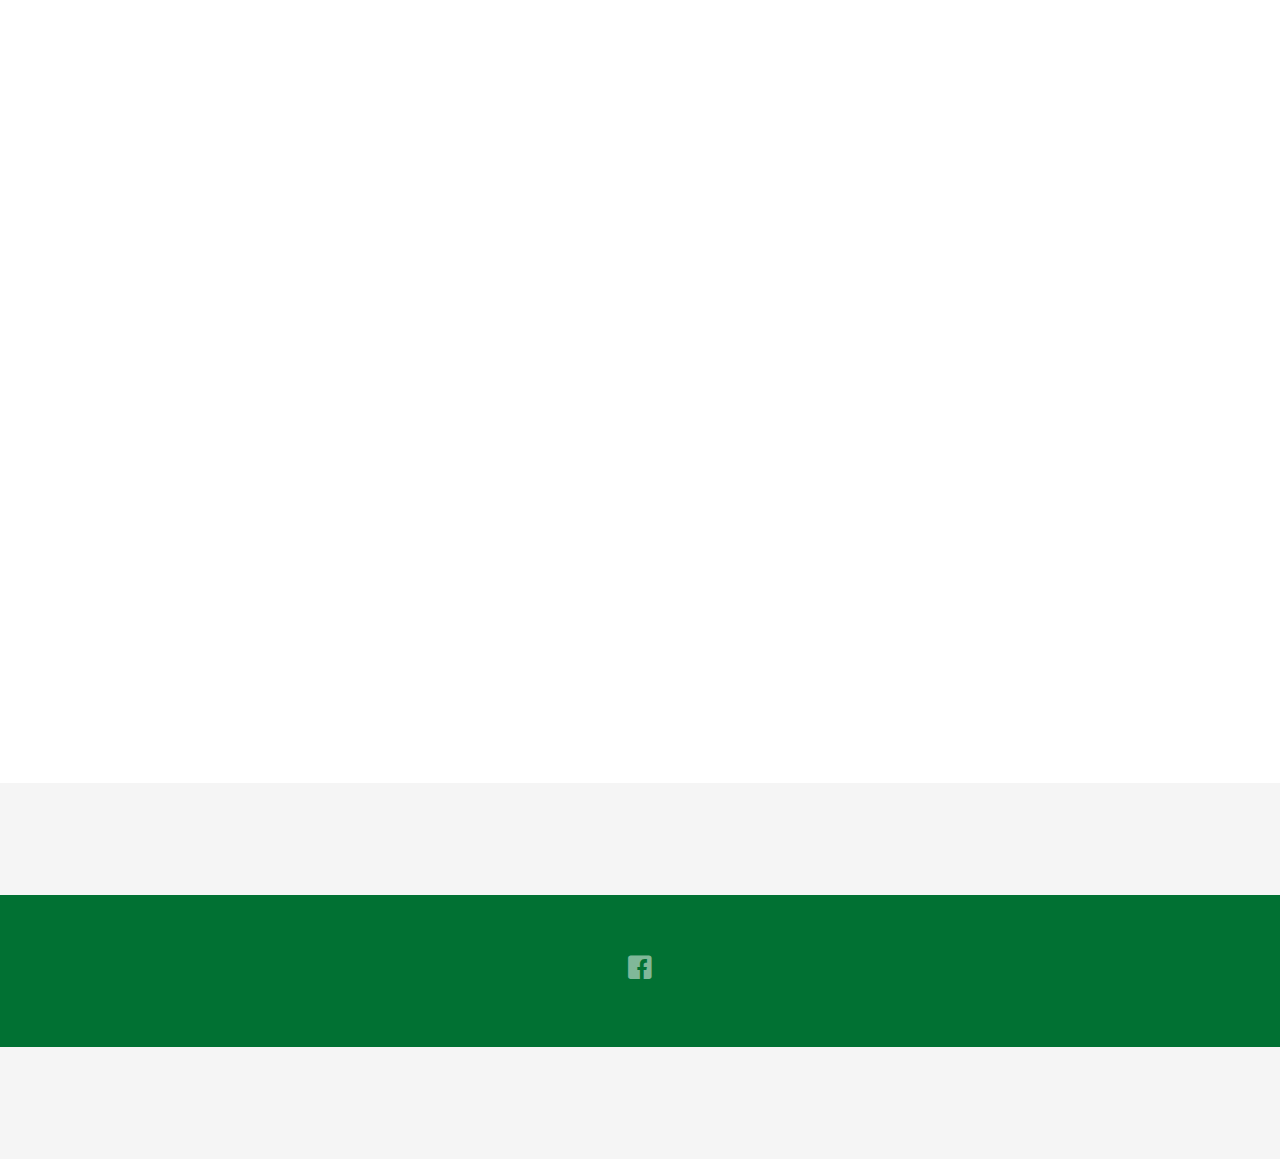
==== commit abef2771: "v10" ====
--- a/index.html
+++ b/index.html
@@ -1,16 +1,14 @@
 <!DOCTYPE html>
-<!--[if lt IE 7]>      <html class="no-js lt-ie9 lt-ie8 lt-ie7"> <![endif]-->
-<!--[if IE 7]>         <html class="no-js lt-ie9 lt-ie8"> <![endif]-->
-<!--[if IE 8]>         <html class="no-js lt-ie9"> <![endif]-->
+
 <!--[if gt IE 8]><!--> <html class="no-js"> <!--<![endif]-->
 	<head>
 	<meta charset="utf-8">
 	<meta http-equiv="X-UA-Compatible" content="IE=edge">
 	<title>Charity &mdash; Nirantara Foundation</title>
-	<meta name="viewport" content="width=device-width, initial-scale=1">
-	<meta name="description" content="Free HTML5 Template by FREEHTML5.CO" />
-	<meta name="keywords" content="free html5, free template, free bootstrap, html5, css3, mobile first, responsive" />
-	<meta name="author" content="FREEHTML5.CO" />
+	<meta name="viewport" >
+	<meta name="description"  />
+	<meta name="keywords"  />
+	<meta name="author"  />
 
  
 	<meta property="og:title" content=""/>
@@ -39,6 +37,7 @@
 
 	<link rel="stylesheet" href="css/style.css">
 
+	
 
 	<!-- Modernizr JS -->
 	<script src="js/modernizr-2.6.2.min.js"></script>
@@ -73,7 +72,7 @@
 					<!-- START #fh5co-menu-wrap -->
 					<nav id="fh5co-menu-wrap" role="navigation">
 						<ul class="sf-menu" id="fh5co-primary-menu">
-							<li>
+							<li class="active">
 								<a href="index.html">Home</a>
 							</li>
 							<li>
@@ -169,13 +168,13 @@
 
 				<div class="row row-bottom-padded-md">
 					<div class="col-md-12 text-center animate-box">
-						<p><img src="images\new\1.jpg.jpg" class="img-responsive"></p>
+						<p><img src="images\new\1.jpg" class="img-responsive"></p>
 					</div>
 					<div class="col-md-6 text-center animate-box">
 						<p><img src="images\new\2.jpg"  class="img-responsive"></p>
 					</div>
 					<div class="col-md-6 text-center animate-box">
-						<p><img src="images\new\3.jpg" alt="Free HTML5 Bootstrap Template" class="img-responsive"></p>
+						<p><img src="images\new\3.jpg"  class="img-responsive"></p>
 					</div>
 				</div>
 				<div class="row">
